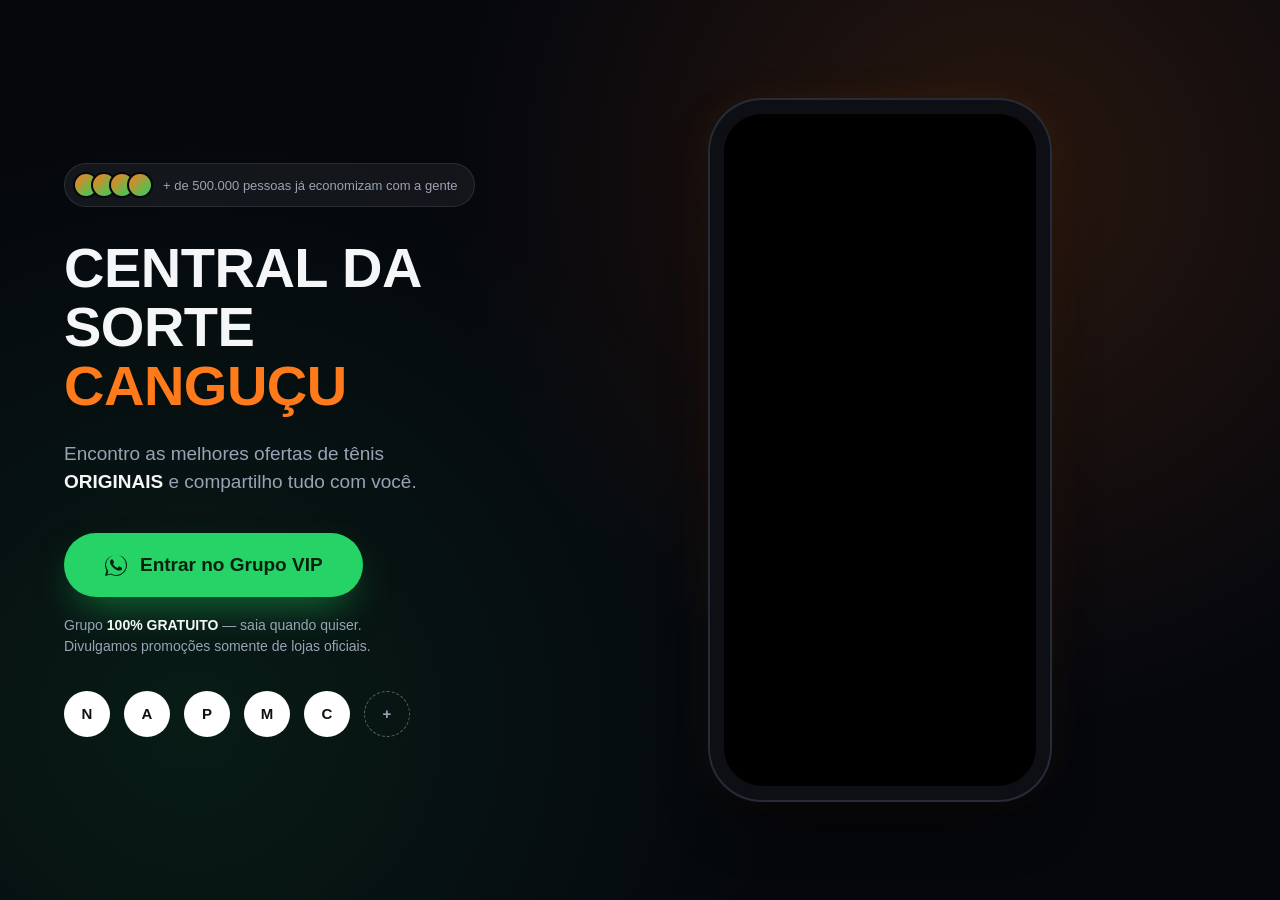
==== index.html @ f81112d7 "Update index.html" ====
<!DOCTYPE html>
<html lang="pt-BR">
<head>
<meta charset="UTF-8">
<meta name="viewport" content="width=device-width, initial-scale=1.0">
<title>Tênis Ofertas | Grupo VIP</title>
<style>
  :root{
    --bg:#05070d;
    --bg-2:#0c1120;
    --accent:#ff7a1a;
    --accent-2:#25d366;
    --text:#f5f6f8;
    --muted:#9aa3b5;
    --frame:#111624;
  }
  *{box-sizing:border-box;}
  body{
    margin:0;
    font-family:'Segoe UI', Roboto, Arial, sans-serif;
    background:
      radial-gradient(circle at 78% 20%, rgba(255,122,26,0.14), transparent 45%),
      radial-gradient(circle at 15% 80%, rgba(37,211,102,0.10), transparent 45%),
      var(--bg);
    color:var(--text);
    min-height:100vh;
  }
  .wrap{
    max-width:1200px;
    margin:0 auto;
    padding:56px 24px;
    display:grid;
    grid-template-columns:420px 1fr;
    gap:60px;
    align-items:center;
    min-height:100vh;
  }

  /* ---------- PHONE ---------- */
  .phone{
    position:relative;
    width:340px;
    height:700px;
    margin:0 auto;
    background:#0d0f14;
    border-radius:52px;
    padding:14px;
    box-shadow:
      0 0 0 2px #262b38,
      0 30px 60px -20px rgba(0,0,0,0.7),
      0 0 40px rgba(255,122,26,0.08);
  }
  .phone::before{
    content:"";
    position:absolute;
    top:34px; left:50%;
    transform:translateX(-50%);
    width:90px; height:22px;
    background:#000;
    border-radius:14px;
    z-index:5;
  }
  .screen{
    width:100%;
    height:100%;
    border-radius:38px;
    overflow:hidden;
    background:#000;
    position:relative;
  }
  .screen iframe{
    position:absolute;
    inset:0;
    width:100%;
    height:100%;
    border:0;
    pointer-events:none; /* clicks go to our own play/pause layer */
  }
  .playpause{
    position:absolute;
    inset:0;
    display:flex;
    align-items:center;
    justify-content:center;
    background:transparent;
    border:0;
    padding:0;
    cursor:pointer;
    -webkit-tap-highlight-color:transparent;
  }
  .playpause .icon{
    width:64px;
    height:64px;
    border-radius:50%;
    background:rgba(0,0,0,0.45);
    display:flex;
    align-items:center;
    justify-content:center;
    opacity:0;
    transition:opacity .2s ease;
  }
  .playpause:hover .icon,
  .playpause.show .icon{
    opacity:1;
  }
  .playpause svg{
    width:28px;
    height:28px;
    fill:#fff;
  }

  /* ---------- RIGHT PANEL ---------- */
  .content{
    max-width:640px;
  }
  .social-proof{
    display:inline-flex;
    align-items:center;
    gap:10px;
    background:rgba(255,255,255,0.06);
    border:1px solid rgba(255,255,255,0.1);
    padding:8px 16px 8px 8px;
    border-radius:999px;
    font-size:13px;
    color:var(--muted);
    margin-bottom:32px;
  }
  .avatars{display:flex;}
  .avatars span{
    width:26px;height:26px;border-radius:50%;
    border:2px solid var(--bg);
    margin-left:-8px;
    background:linear-gradient(135deg,#ff7a1a,#25d366);
  }
  .avatars span:first-child{margin-left:0;}

  h1{
    font-size:56px;
    line-height:1.05;
    font-weight:800;
    margin:0 0 24px;
    letter-spacing:-0.5px;
  }
  h1 .hl{color:var(--accent);}

  .subtext{
    font-size:19px;
    color:var(--muted);
    line-height:1.5;
    max-width:480px;
    margin-bottom:36px;
  }
  .subtext b{color:var(--text);}

  .cta{
    display:inline-flex;
    align-items:center;
    gap:12px;
    background:var(--accent-2);
    color:#08210f;
    font-weight:800;
    font-size:19px;
    padding:20px 40px;
    border-radius:999px;
    text-decoration:none;
    box-shadow:0 18px 40px -14px rgba(37,211,102,0.55);
    transition:transform .15s ease;
  }
  .cta:hover{transform:translateY(-2px);}
  .cta svg{width:24px;height:24px;flex-shrink:0;}

  .cta-note{
    margin:18px 0 34px;
    font-size:14px;
    color:var(--muted);
    line-height:1.5;
  }
  .cta-note b{color:var(--text);}

  .brands{
    display:flex;
    gap:14px;
  }
  .brands .b{
    width:46px;height:46px;
    border-radius:50%;
    background:#fff;
    display:flex;
    align-items:center;
    justify-content:center;
    font-weight:800;
    font-size:15px;
    color:#111;
  }
  .brands .plus{
    background:transparent;
    border:1.5px dashed rgba(255,255,255,0.35);
    color:var(--muted);
  }

  @media (max-width:980px){
    .wrap{grid-template-columns:1fr; text-align:center; padding:40px 20px;}
    .phone{margin-bottom:10px;}
    h1{font-size:38px;}
    .subtext{margin-left:auto; margin-right:auto;}
    .social-proof{margin-left:auto;margin-right:auto;}
    .brands{justify-content:center;}
  }
</style>
</head>
<body>
  <div class="wrap">


    <!-- RIGHT CONTENT -->
    <div class="content">
      <div class="social-proof">
        <div class="avatars">
          <span></span><span></span><span></span><span></span>
        </div>
        + de 500.000 pessoas já economizam com a gente
      </div>

      <h1>CENTRAL DA<br>SORTE <span class="hl">CANGUÇU</span></h1>

      <p class="subtext">
        Encontro as melhores ofertas de tênis <b>ORIGINAIS</b> e compartilho tudo com você.
      </p>

      <a href="#" class="cta">
        <svg viewBox="0 0 24 24" fill="#08210f"><path d="M17.472 14.382c-.297-.149-1.758-.867-2.03-.967-.273-.099-.471-.148-.67.15-.197.297-.767.966-.94 1.164-.173.199-.347.223-.644.075-.297-.15-1.255-.463-2.39-1.475-.883-.788-1.48-1.761-1.653-2.059-.173-.297-.018-.458.13-.606.134-.133.297-.347.446-.52.149-.174.198-.298.298-.497.099-.198.05-.371-.025-.52-.075-.149-.669-1.612-.916-2.207-.242-.579-.487-.5-.669-.51-.173-.008-.371-.01-.57-.01-.198 0-.52.074-.792.372-.272.297-1.04 1.016-1.04 2.479 0 1.462 1.065 2.875 1.213 3.074.149.198 2.096 3.2 5.077 4.487.709.306 1.262.489 1.694.625.712.227 1.36.195 1.871.118.571-.085 1.758-.719 2.006-1.413.248-.694.248-1.289.173-1.413-.074-.124-.272-.198-.57-.347z"/><path d="M12.05 22c-1.68 0-3.33-.44-4.79-1.28l-.34-.2-3.55.93.95-3.46-.22-.36A9.94 9.94 0 0 1 2.05 12C2.05 6.5 6.55 2 12.05 2c2.66 0 5.16 1.04 7.04 2.93A9.9 9.9 0 0 1 22.02 12c0 5.5-4.5 10-9.97 10zm0-20C6 2 1.05 6.93 1.05 12c0 1.9.5 3.75 1.44 5.38L1 23l5.79-1.52A11.05 11.05 0 0 0 12.05 23c6.03 0 10.97-4.93 10.97-11S18.08 2 12.05 2z"/></svg>
        Entrar no Grupo VIP
      </a>

      <p class="cta-note">
        Grupo <b>100% GRATUITO</b> — saia quando quiser.<br>
        Divulgamos promoções somente de lojas oficiais.
      </p>

      <div class="brands">
        <div class="b">N</div>
        <div class="b">A</div>
        <div class="b">P</div>
        <div class="b">M</div>
        <div class="b">C</div>
        <div class="b plus">+</div>
      </div>
    </div>
    <!-- PHONE MOCKUP -->
    <div class="phone">
      <div class="screen">
        <iframe
          id="ytPlayer"
          src="https://youtube.com/shorts/PBEUaDUkVME?si=epkwOV0HTTj2ai3U"
          title="Vídeo"
          allow="autoplay; encrypted-media"
          allowfullscreen>
        </iframe>
        <button class="playpause" id="playPauseBtn" aria-label="Play/Pause">
          <span class="icon" id="ppIcon">
            <svg id="pauseSvg" viewBox="0 0 24 24"><rect x="6" y="5" width="4" height="14"></rect><rect x="14" y="5" width="4" height="14"></rect></svg>
            <svg id="playSvg" viewBox="0 0 24 24" style="display:none"><path d="M8 5v14l11-7z"></path></svg>
          </span>
        </button>
      </div>
    </div>

    <script>
      let player;
      let isPlaying = true;

      function onYouTubeIframeAPIReady() {
        player = new YT.Player('ytPlayer', {
          events: { 'onReady': onPlayerReady }
        });
      }

      function onPlayerReady(e) {
        e.target.playVideo();
      }

      const btn = document.getElementById('playPauseBtn');
      const playSvg = document.getElementById('playSvg');
      const pauseSvg = document.getElementById('pauseSvg');
      const icon = document.getElementById('ppIcon');

      function flashIcon(){
        icon.classList.add('show');
        clearTimeout(window._iconTimer);
        window._iconTimer = setTimeout(()=> icon.classList.remove('show'), 700);
      }

      btn.addEventListener('click', function(){
        if (!player || !player.playVideo) return;
        if (isPlaying) {
          player.pauseVideo();
          playSvg.style.display = 'block';
          pauseSvg.style.display = 'none';
        } else {
          player.playVideo();
          playSvg.style.display = 'none';
          pauseSvg.style.display = 'block';
        }
        isPlaying = !isPlaying;
        flashIcon();
      });

      const tag = document.createElement('script');
      tag.src = "https://www.youtube.com/iframe_api";
      document.head.appendChild(tag);
    </script>

  </div>
</body>
</html>
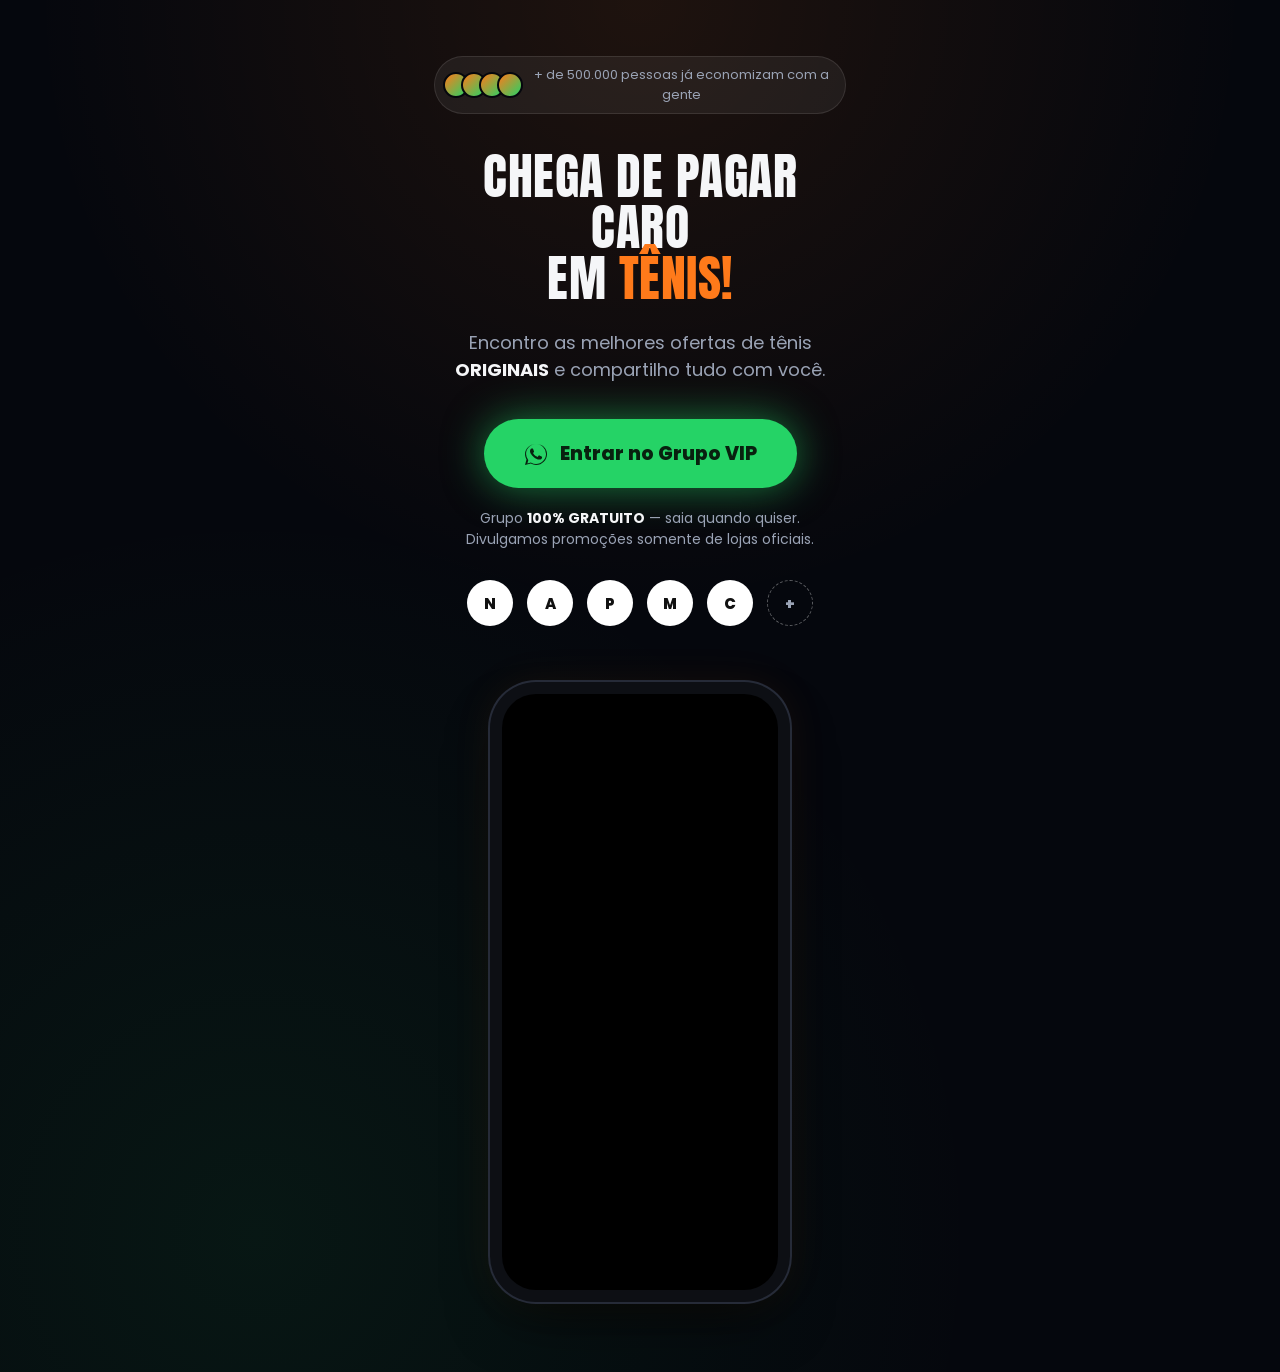
==== commit cfd42506: "Update index.html" ====
--- a/index.html
+++ b/index.html
@@ -4,115 +4,38 @@
 <meta charset="UTF-8">
 <meta name="viewport" content="width=device-width, initial-scale=1.0">
 <title>Tênis Ofertas | Grupo VIP</title>
+<link rel="preconnect" href="https://fonts.googleapis.com">
+<link rel="preconnect" href="https://fonts.gstatic.com" crossorigin>
+<link href="https://fonts.googleapis.com/css2?family=Anton&family=Poppins:wght@400;600;700;800&display=swap" rel="stylesheet">
 <style>
   :root{
     --bg:#05070d;
-    --bg-2:#0c1120;
     --accent:#ff7a1a;
     --accent-2:#25d366;
     --text:#f5f6f8;
     --muted:#9aa3b5;
-    --frame:#111624;
   }
   *{box-sizing:border-box;}
   body{
     margin:0;
-    font-family:'Segoe UI', Roboto, Arial, sans-serif;
+    font-family:'Poppins', 'Segoe UI', Roboto, Arial, sans-serif;
     background:
-      radial-gradient(circle at 78% 20%, rgba(255,122,26,0.14), transparent 45%),
-      radial-gradient(circle at 15% 80%, rgba(37,211,102,0.10), transparent 45%),
+      radial-gradient(circle at 50% 0%, rgba(255,122,26,0.10), transparent 40%),
+      radial-gradient(circle at 20% 90%, rgba(37,211,102,0.08), transparent 45%),
       var(--bg);
     color:var(--text);
-    min-height:100vh;
-  }
-  .wrap{
-    max-width:1200px;
+  }
+
+  .page{
+    max-width:460px;
     margin:0 auto;
-    padding:56px 24px;
-    display:grid;
-    grid-template-columns:420px 1fr;
-    gap:60px;
-    align-items:center;
-    min-height:100vh;
-  }
-
-  /* ---------- PHONE ---------- */
-  .phone{
-    position:relative;
-    width:340px;
-    height:700px;
-    margin:0 auto;
-    background:#0d0f14;
-    border-radius:52px;
-    padding:14px;
-    box-shadow:
-      0 0 0 2px #262b38,
-      0 30px 60px -20px rgba(0,0,0,0.7),
-      0 0 40px rgba(255,122,26,0.08);
-  }
-  .phone::before{
-    content:"";
-    position:absolute;
-    top:34px; left:50%;
-    transform:translateX(-50%);
-    width:90px; height:22px;
-    background:#000;
-    border-radius:14px;
-    z-index:5;
-  }
-  .screen{
-    width:100%;
-    height:100%;
-    border-radius:38px;
-    overflow:hidden;
-    background:#000;
-    position:relative;
-  }
-  .screen iframe{
-    position:absolute;
-    inset:0;
-    width:100%;
-    height:100%;
-    border:0;
-    pointer-events:none; /* clicks go to our own play/pause layer */
-  }
-  .playpause{
-    position:absolute;
-    inset:0;
-    display:flex;
-    align-items:center;
-    justify-content:center;
-    background:transparent;
-    border:0;
-    padding:0;
-    cursor:pointer;
-    -webkit-tap-highlight-color:transparent;
-  }
-  .playpause .icon{
-    width:64px;
-    height:64px;
-    border-radius:50%;
-    background:rgba(0,0,0,0.45);
-    display:flex;
-    align-items:center;
-    justify-content:center;
-    opacity:0;
-    transition:opacity .2s ease;
-  }
-  .playpause:hover .icon,
-  .playpause.show .icon{
-    opacity:1;
-  }
-  .playpause svg{
-    width:28px;
-    height:28px;
-    fill:#fff;
-  }
-
-  /* ---------- RIGHT PANEL ---------- */
-  .content{
-    max-width:640px;
-  }
+    padding:56px 24px 70px;
+    text-align:center;
+    display:flex;
+    flex-direction:column;
+    align-items:center;
+  }
+
   .social-proof{
     display:inline-flex;
     align-items:center;
@@ -123,7 +46,7 @@
     border-radius:999px;
     font-size:13px;
     color:var(--muted);
-    margin-bottom:32px;
+    margin-bottom:36px;
   }
   .avatars{display:flex;}
   .avatars span{
@@ -135,20 +58,22 @@
   .avatars span:first-child{margin-left:0;}
 
   h1{
-    font-size:56px;
-    line-height:1.05;
-    font-weight:800;
-    margin:0 0 24px;
-    letter-spacing:-0.5px;
+    font-family:'Anton', 'Poppins', sans-serif;
+    font-size:50px;
+    line-height:1.02;
+    font-weight:400;
+    text-transform:uppercase;
+    margin:0 0 26px;
+    letter-spacing:0.5px;
   }
   h1 .hl{color:var(--accent);}
 
   .subtext{
-    font-size:19px;
+    font-size:18px;
     color:var(--muted);
     line-height:1.5;
-    max-width:480px;
-    margin-bottom:36px;
+    max-width:380px;
+    margin:0 0 36px;
   }
   .subtext b{color:var(--text);}
 
@@ -163,14 +88,14 @@
     padding:20px 40px;
     border-radius:999px;
     text-decoration:none;
-    box-shadow:0 18px 40px -14px rgba(37,211,102,0.55);
+    box-shadow:0 0 40px rgba(37,211,102,0.55);
     transition:transform .15s ease;
   }
   .cta:hover{transform:translateY(-2px);}
   .cta svg{width:24px;height:24px;flex-shrink:0;}
 
   .cta-note{
-    margin:18px 0 34px;
+    margin:20px 0 30px;
     font-size:14px;
     color:var(--muted);
     line-height:1.5;
@@ -180,6 +105,7 @@
   .brands{
     display:flex;
     gap:14px;
+    margin-bottom:56px;
   }
   .brands .b{
     width:46px;height:46px;
@@ -198,60 +124,126 @@
     color:var(--muted);
   }
 
-  @media (max-width:980px){
-    .wrap{grid-template-columns:1fr; text-align:center; padding:40px 20px;}
-    .phone{margin-bottom:10px;}
+  /* ---------- PHONE ---------- */
+  .phone{
+    position:relative;
+    width:300px;
+    height:620px;
+    background:#0d0f14;
+    border-radius:46px;
+    padding:12px;
+    box-shadow:
+      0 0 0 2px #262b38,
+      0 30px 60px -20px rgba(0,0,0,0.7),
+      0 0 40px rgba(255,122,26,0.08);
+  }
+  .phone::before{
+    content:"";
+    position:absolute;
+    top:28px; left:50%;
+    transform:translateX(-50%);
+    width:80px; height:20px;
+    background:#000;
+    border-radius:12px;
+    z-index:5;
+  }
+  .screen{
+    width:100%;
+    height:100%;
+    border-radius:34px;
+    overflow:hidden;
+    background:#000;
+    position:relative;
+  }
+  .screen iframe{
+    position:absolute;
+    inset:0;
+    width:100%;
+    height:100%;
+    border:0;
+    pointer-events:none;
+  }
+  .playpause{
+    position:absolute;
+    inset:0;
+    display:flex;
+    align-items:center;
+    justify-content:center;
+    background:transparent;
+    border:0;
+    padding:0;
+    cursor:pointer;
+    -webkit-tap-highlight-color:transparent;
+  }
+  .playpause .icon{
+    width:58px;
+    height:58px;
+    border-radius:50%;
+    background:rgba(0,0,0,0.45);
+    display:flex;
+    align-items:center;
+    justify-content:center;
+    opacity:0;
+    transition:opacity .2s ease;
+  }
+  .playpause:hover .icon,
+  .playpause.show .icon{
+    opacity:1;
+  }
+  .playpause svg{
+    width:26px;
+    height:26px;
+    fill:#fff;
+  }
+
+  @media (max-width:520px){
+    .page{padding:40px 20px 56px;}
     h1{font-size:38px;}
-    .subtext{margin-left:auto; margin-right:auto;}
-    .social-proof{margin-left:auto;margin-right:auto;}
-    .brands{justify-content:center;}
+    .phone{width:260px; height:540px;}
   }
 </style>
 </head>
 <body>
-  <div class="wrap">
-
-
-    <!-- RIGHT CONTENT -->
-    <div class="content">
-      <div class="social-proof">
-        <div class="avatars">
-          <span></span><span></span><span></span><span></span>
-        </div>
-        + de 500.000 pessoas já economizam com a gente
+  <div class="page">
+
+    <div class="social-proof">
+      <div class="avatars">
+        <span></span><span></span><span></span><span></span>
       </div>
-
-      <h1>CENTRAL DA<br>SORTE <span class="hl">CANGUÇU</span></h1>
-
-      <p class="subtext">
-        Encontro as melhores ofertas de tênis <b>ORIGINAIS</b> e compartilho tudo com você.
-      </p>
-
-      <a href="#" class="cta">
-        <svg viewBox="0 0 24 24" fill="#08210f"><path d="M17.472 14.382c-.297-.149-1.758-.867-2.03-.967-.273-.099-.471-.148-.67.15-.197.297-.767.966-.94 1.164-.173.199-.347.223-.644.075-.297-.15-1.255-.463-2.39-1.475-.883-.788-1.48-1.761-1.653-2.059-.173-.297-.018-.458.13-.606.134-.133.297-.347.446-.52.149-.174.198-.298.298-.497.099-.198.05-.371-.025-.52-.075-.149-.669-1.612-.916-2.207-.242-.579-.487-.5-.669-.51-.173-.008-.371-.01-.57-.01-.198 0-.52.074-.792.372-.272.297-1.04 1.016-1.04 2.479 0 1.462 1.065 2.875 1.213 3.074.149.198 2.096 3.2 5.077 4.487.709.306 1.262.489 1.694.625.712.227 1.36.195 1.871.118.571-.085 1.758-.719 2.006-1.413.248-.694.248-1.289.173-1.413-.074-.124-.272-.198-.57-.347z"/><path d="M12.05 22c-1.68 0-3.33-.44-4.79-1.28l-.34-.2-3.55.93.95-3.46-.22-.36A9.94 9.94 0 0 1 2.05 12C2.05 6.5 6.55 2 12.05 2c2.66 0 5.16 1.04 7.04 2.93A9.9 9.9 0 0 1 22.02 12c0 5.5-4.5 10-9.97 10zm0-20C6 2 1.05 6.93 1.05 12c0 1.9.5 3.75 1.44 5.38L1 23l5.79-1.52A11.05 11.05 0 0 0 12.05 23c6.03 0 10.97-4.93 10.97-11S18.08 2 12.05 2z"/></svg>
-        Entrar no Grupo VIP
-      </a>
-
-      <p class="cta-note">
-        Grupo <b>100% GRATUITO</b> — saia quando quiser.<br>
-        Divulgamos promoções somente de lojas oficiais.
-      </p>
-
-      <div class="brands">
-        <div class="b">N</div>
-        <div class="b">A</div>
-        <div class="b">P</div>
-        <div class="b">M</div>
-        <div class="b">C</div>
-        <div class="b plus">+</div>
-      </div>
+      + de 500.000 pessoas já economizam com a gente
     </div>
+
+    <h1>Chega de pagar caro<br>em <span class="hl">tênis!</span></h1>
+
+    <p class="subtext">
+      Encontro as melhores ofertas de tênis <b>ORIGINAIS</b> e compartilho tudo com você.
+    </p>
+
+    <a href="#" class="cta">
+      <svg viewBox="0 0 24 24" fill="#08210f"><path d="M17.472 14.382c-.297-.149-1.758-.867-2.03-.967-.273-.099-.471-.148-.67.15-.197.297-.767.966-.94 1.164-.173.199-.347.223-.644.075-.297-.15-1.255-.463-2.39-1.475-.883-.788-1.48-1.761-1.653-2.059-.173-.297-.018-.458.13-.606.134-.133.297-.347.446-.52.149-.174.198-.298.298-.497.099-.198.05-.371-.025-.52-.075-.149-.669-1.612-.916-2.207-.242-.579-.487-.5-.669-.51-.173-.008-.371-.01-.57-.01-.198 0-.52.074-.792.372-.272.297-1.04 1.016-1.04 2.479 0 1.462 1.065 2.875 1.213 3.074.149.198 2.096 3.2 5.077 4.487.709.306 1.262.489 1.694.625.712.227 1.36.195 1.871.118.571-.085 1.758-.719 2.006-1.413.248-.694.248-1.289.173-1.413-.074-.124-.272-.198-.57-.347z"/><path d="M12.05 22c-1.68 0-3.33-.44-4.79-1.28l-.34-.2-3.55.93.95-3.46-.22-.36A9.94 9.94 0 0 1 2.05 12C2.05 6.5 6.55 2 12.05 2c2.66 0 5.16 1.04 7.04 2.93A9.9 9.9 0 0 1 22.02 12c0 5.5-4.5 10-9.97 10zm0-20C6 2 1.05 6.93 1.05 12c0 1.9.5 3.75 1.44 5.38L1 23l5.79-1.52A11.05 11.05 0 0 0 12.05 23c6.03 0 10.97-4.93 10.97-11S18.08 2 12.05 2z"/></svg>
+      Entrar no Grupo VIP
+    </a>
+
+    <p class="cta-note">
+      Grupo <b>100% GRATUITO</b> — saia quando quiser.<br>
+      Divulgamos promoções somente de lojas oficiais.
+    </p>
+
+    <div class="brands">
+      <div class="b">N</div>
+      <div class="b">A</div>
+      <div class="b">P</div>
+      <div class="b">M</div>
+      <div class="b">C</div>
+      <div class="b plus">+</div>
+    </div>
+
     <!-- PHONE MOCKUP -->
     <div class="phone">
       <div class="screen">
         <iframe
           id="ytPlayer"
-          src="https://youtube.com/shorts/PBEUaDUkVME?si=epkwOV0HTTj2ai3U"
+          src="https://www.youtube.com/embed/M7lc1UVf-VE?enablejsapi=1&autoplay=1&mute=1&loop=1&playlist=M7lc1UVf-VE&controls=0&modestbranding=1&playsinline=1&rel=0"
           title="Vídeo"
           allow="autoplay; encrypted-media"
           allowfullscreen>
@@ -265,51 +257,51 @@
       </div>
     </div>
 
-    <script>
-      let player;
-      let isPlaying = true;
-
-      function onYouTubeIframeAPIReady() {
-        player = new YT.Player('ytPlayer', {
-          events: { 'onReady': onPlayerReady }
-        });
+  </div>
+
+  <script>
+    let player;
+    let isPlaying = true;
+
+    function onYouTubeIframeAPIReady() {
+      player = new YT.Player('ytPlayer', {
+        events: { 'onReady': onPlayerReady }
+      });
+    }
+
+    function onPlayerReady(e) {
+      e.target.playVideo();
+    }
+
+    const btn = document.getElementById('playPauseBtn');
+    const playSvg = document.getElementById('playSvg');
+    const pauseSvg = document.getElementById('pauseSvg');
+    const icon = document.getElementById('ppIcon');
+
+    function flashIcon(){
+      icon.classList.add('show');
+      clearTimeout(window._iconTimer);
+      window._iconTimer = setTimeout(()=> icon.classList.remove('show'), 700);
+    }
+
+    btn.addEventListener('click', function(){
+      if (!player || !player.playVideo) return;
+      if (isPlaying) {
+        player.pauseVideo();
+        playSvg.style.display = 'block';
+        pauseSvg.style.display = 'none';
+      } else {
+        player.playVideo();
+        playSvg.style.display = 'none';
+        pauseSvg.style.display = 'block';
       }
-
-      function onPlayerReady(e) {
-        e.target.playVideo();
-      }
-
-      const btn = document.getElementById('playPauseBtn');
-      const playSvg = document.getElementById('playSvg');
-      const pauseSvg = document.getElementById('pauseSvg');
-      const icon = document.getElementById('ppIcon');
-
-      function flashIcon(){
-        icon.classList.add('show');
-        clearTimeout(window._iconTimer);
-        window._iconTimer = setTimeout(()=> icon.classList.remove('show'), 700);
-      }
-
-      btn.addEventListener('click', function(){
-        if (!player || !player.playVideo) return;
-        if (isPlaying) {
-          player.pauseVideo();
-          playSvg.style.display = 'block';
-          pauseSvg.style.display = 'none';
-        } else {
-          player.playVideo();
-          playSvg.style.display = 'none';
-          pauseSvg.style.display = 'block';
-        }
-        isPlaying = !isPlaying;
-        flashIcon();
-      });
-
-      const tag = document.createElement('script');
-      tag.src = "https://www.youtube.com/iframe_api";
-      document.head.appendChild(tag);
-    </script>
-
-  </div>
+      isPlaying = !isPlaying;
+      flashIcon();
+    });
+
+    const tag = document.createElement('script');
+    tag.src = "https://www.youtube.com/iframe_api";
+    document.head.appendChild(tag);
+  </script>
 </body>
 </html>
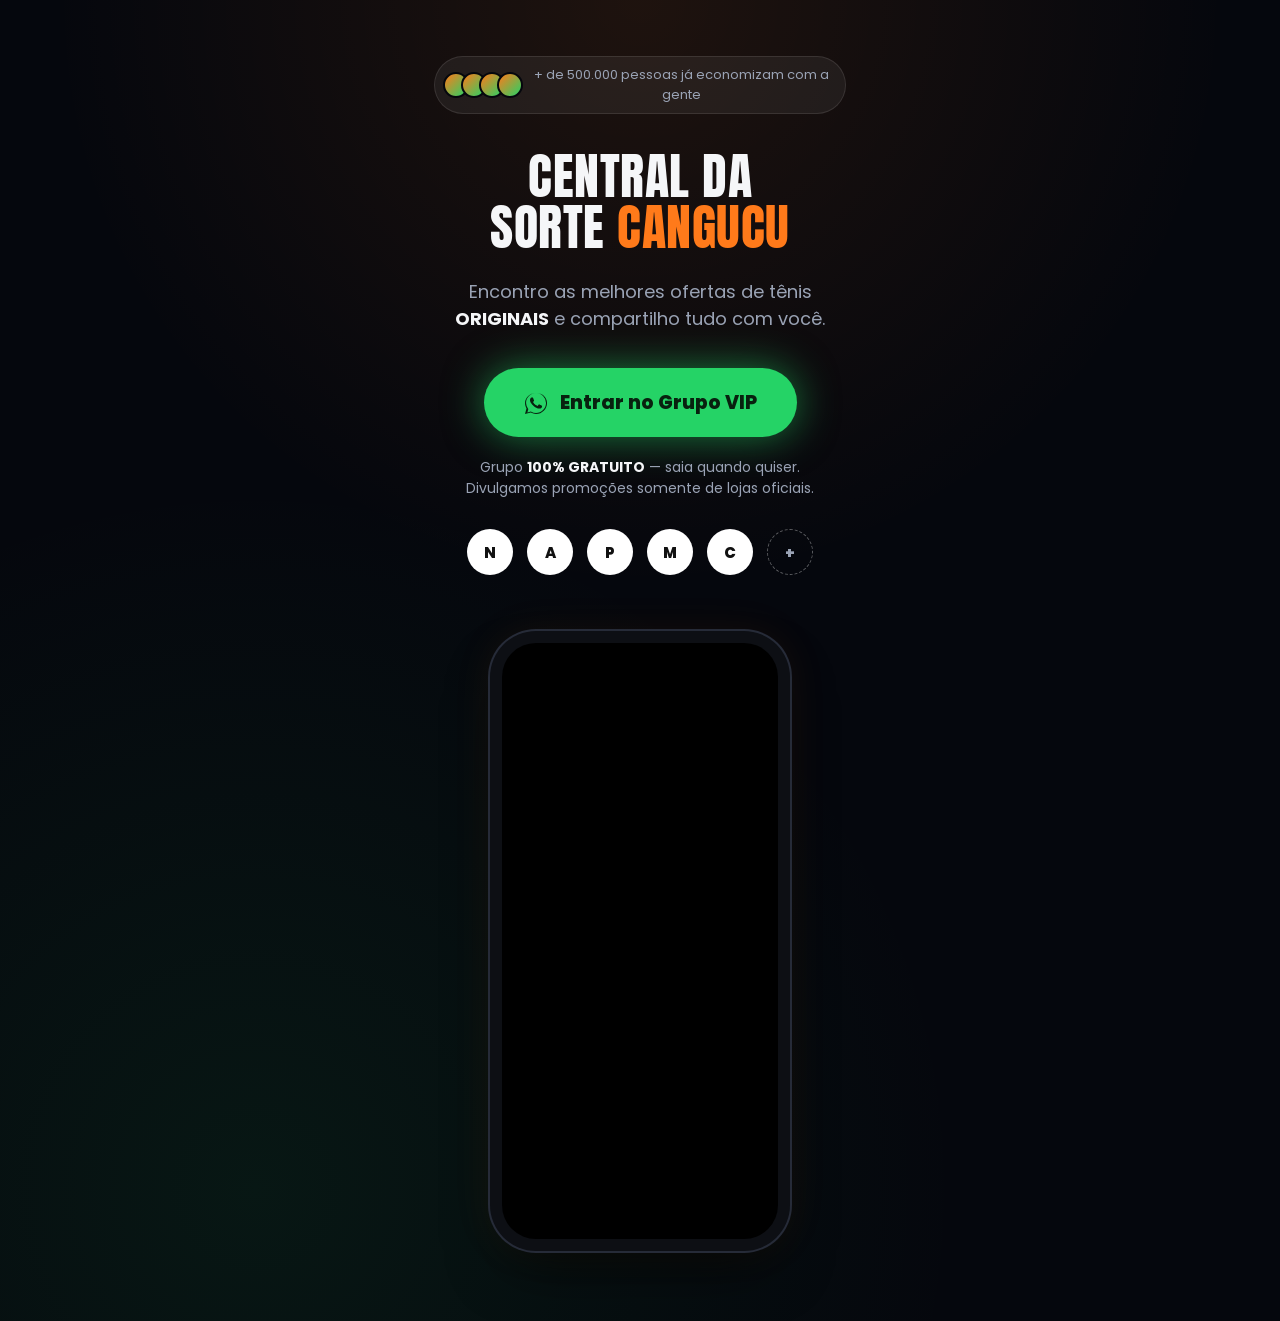
==== commit c71c990d: "Update index.html" ====
--- a/index.html
+++ b/index.html
@@ -213,7 +213,7 @@
       + de 500.000 pessoas já economizam com a gente
     </div>
 
-    <h1>Chega de pagar caro<br>em <span class="hl">tênis!</span></h1>
+    <h1>CENTRAL DA <br> SORTE <span class="hl">CANGUCU</span></h1>
 
     <p class="subtext">
       Encontro as melhores ofertas de tênis <b>ORIGINAIS</b> e compartilho tudo com você.
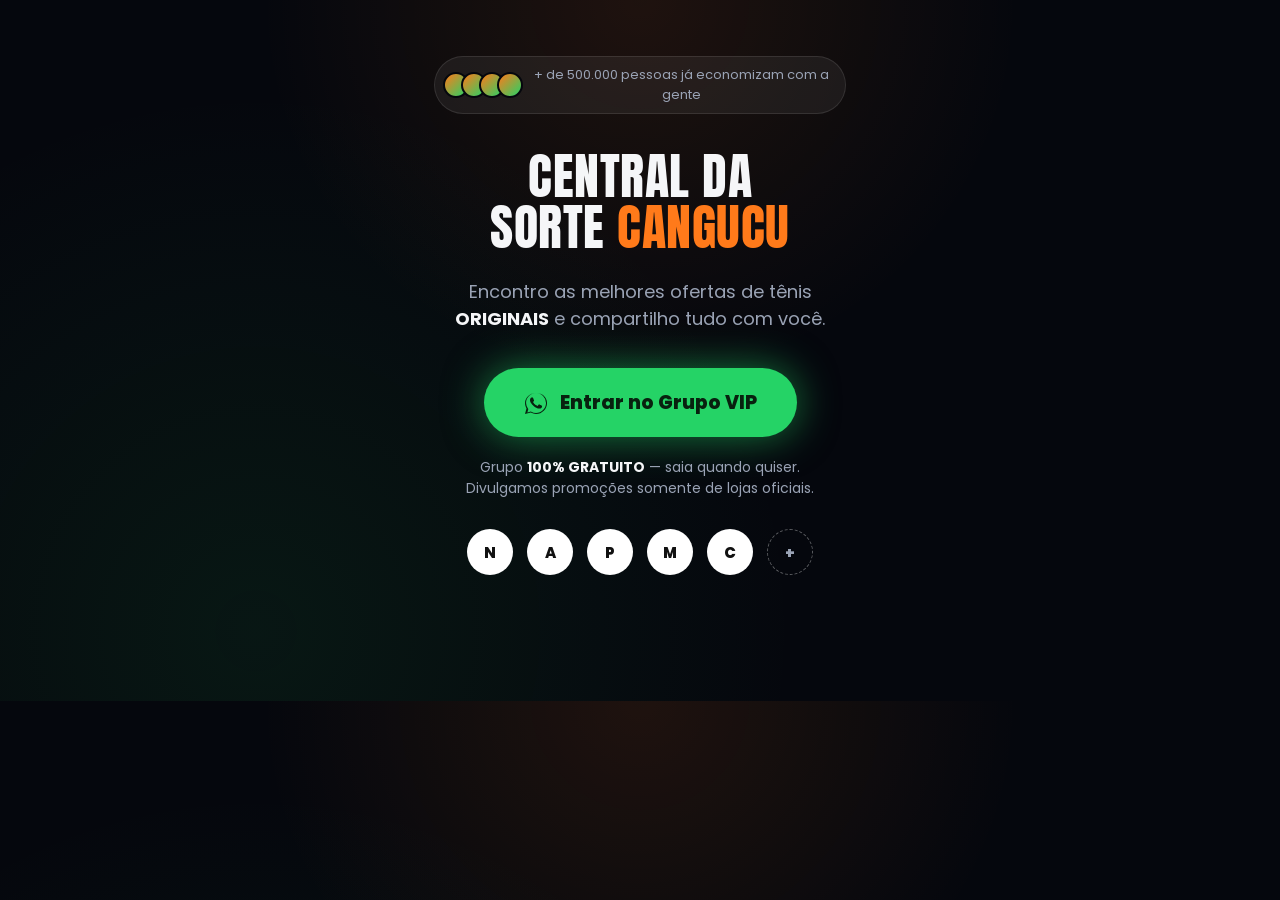
==== commit c9d549ed: "Update index.html" ====
--- a/index.html
+++ b/index.html
@@ -238,24 +238,7 @@
       <div class="b plus">+</div>
     </div>
 
-    <!-- PHONE MOCKUP -->
-    <div class="phone">
-      <div class="screen">
-        <iframe
-          id="ytPlayer"
-          src="https://www.youtube.com/embed/M7lc1UVf-VE?enablejsapi=1&autoplay=1&mute=1&loop=1&playlist=M7lc1UVf-VE&controls=0&modestbranding=1&playsinline=1&rel=0"
-          title="Vídeo"
-          allow="autoplay; encrypted-media"
-          allowfullscreen>
-        </iframe>
-        <button class="playpause" id="playPauseBtn" aria-label="Play/Pause">
-          <span class="icon" id="ppIcon">
-            <svg id="pauseSvg" viewBox="0 0 24 24"><rect x="6" y="5" width="4" height="14"></rect><rect x="14" y="5" width="4" height="14"></rect></svg>
-            <svg id="playSvg" viewBox="0 0 24 24" style="display:none"><path d="M8 5v14l11-7z"></path></svg>
-          </span>
-        </button>
-      </div>
-    </div>
+  
 
   </div>
 
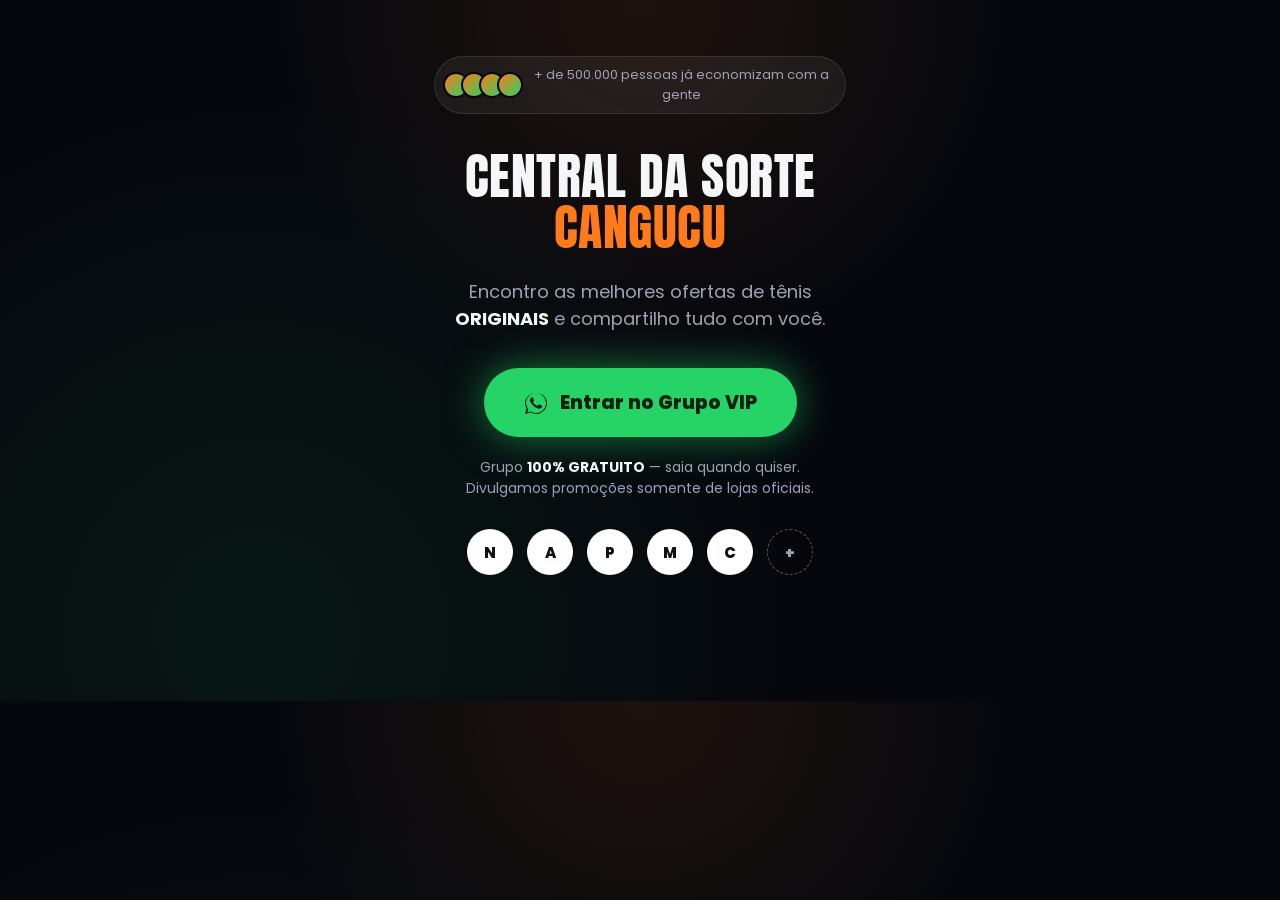
==== commit 89b9fd91: "Update index.html" ====
--- a/index.html
+++ b/index.html
@@ -213,7 +213,7 @@
       + de 500.000 pessoas já economizam com a gente
     </div>
 
-    <h1>CENTRAL DA <br> SORTE <span class="hl">CANGUCU</span></h1>
+    <h1>CENTRAL DA SORTE<br><span class="hl">CANGUCU</span></h1>
 
     <p class="subtext">
       Encontro as melhores ofertas de tênis <b>ORIGINAIS</b> e compartilho tudo com você.
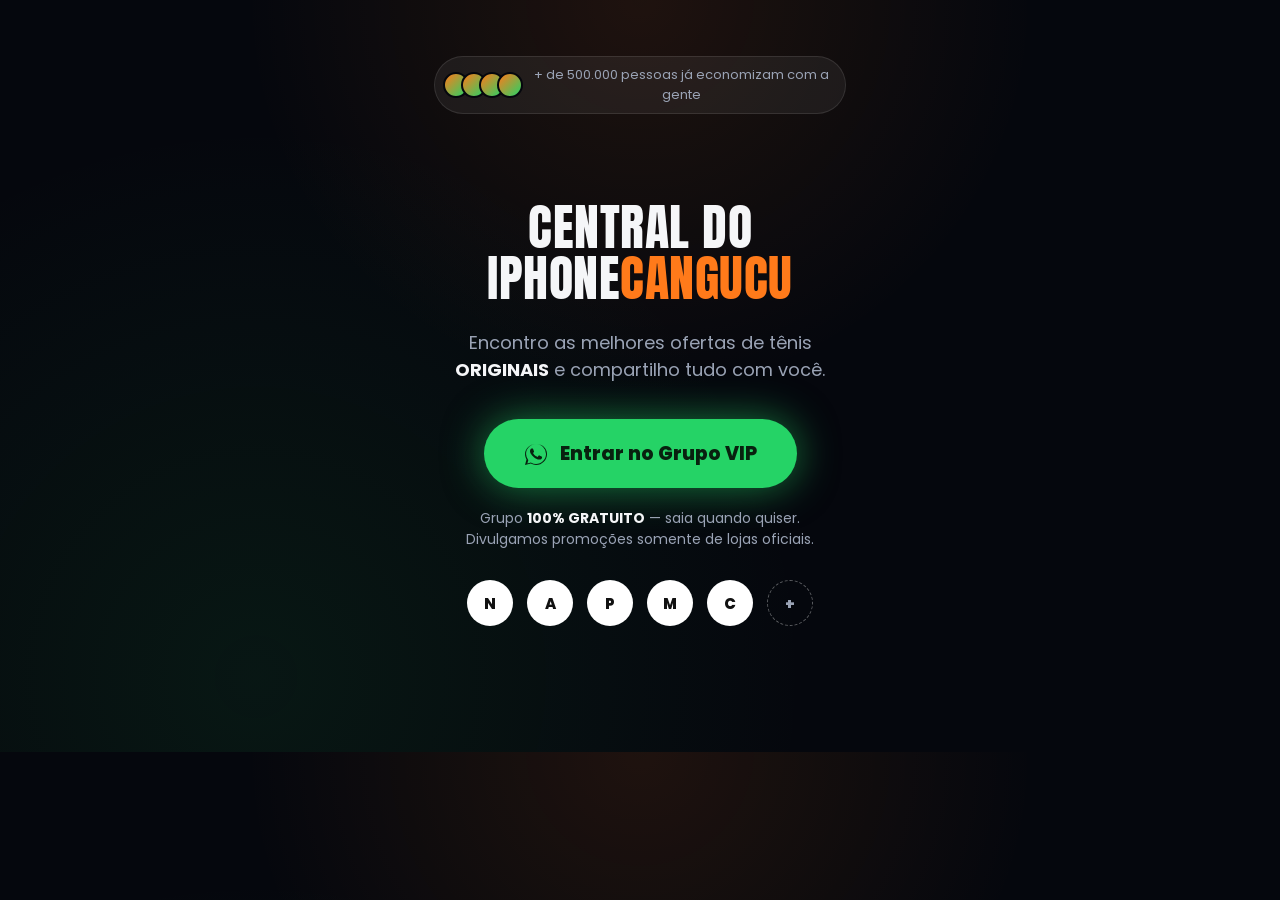
==== commit 1c17fa06: "Update index.html" ====
--- a/index.html
+++ b/index.html
@@ -213,7 +213,7 @@
       + de 500.000 pessoas já economizam com a gente
     </div>
 
-    <h1>CENTRAL DA SORTE<br><span class="hl">CANGUCU</span></h1>
+    <h1><br>CENTRAL DO IPHONE<span class="hl">CANGUCU</span></h1>
 
     <p class="subtext">
       Encontro as melhores ofertas de tênis <b>ORIGINAIS</b> e compartilho tudo com você.
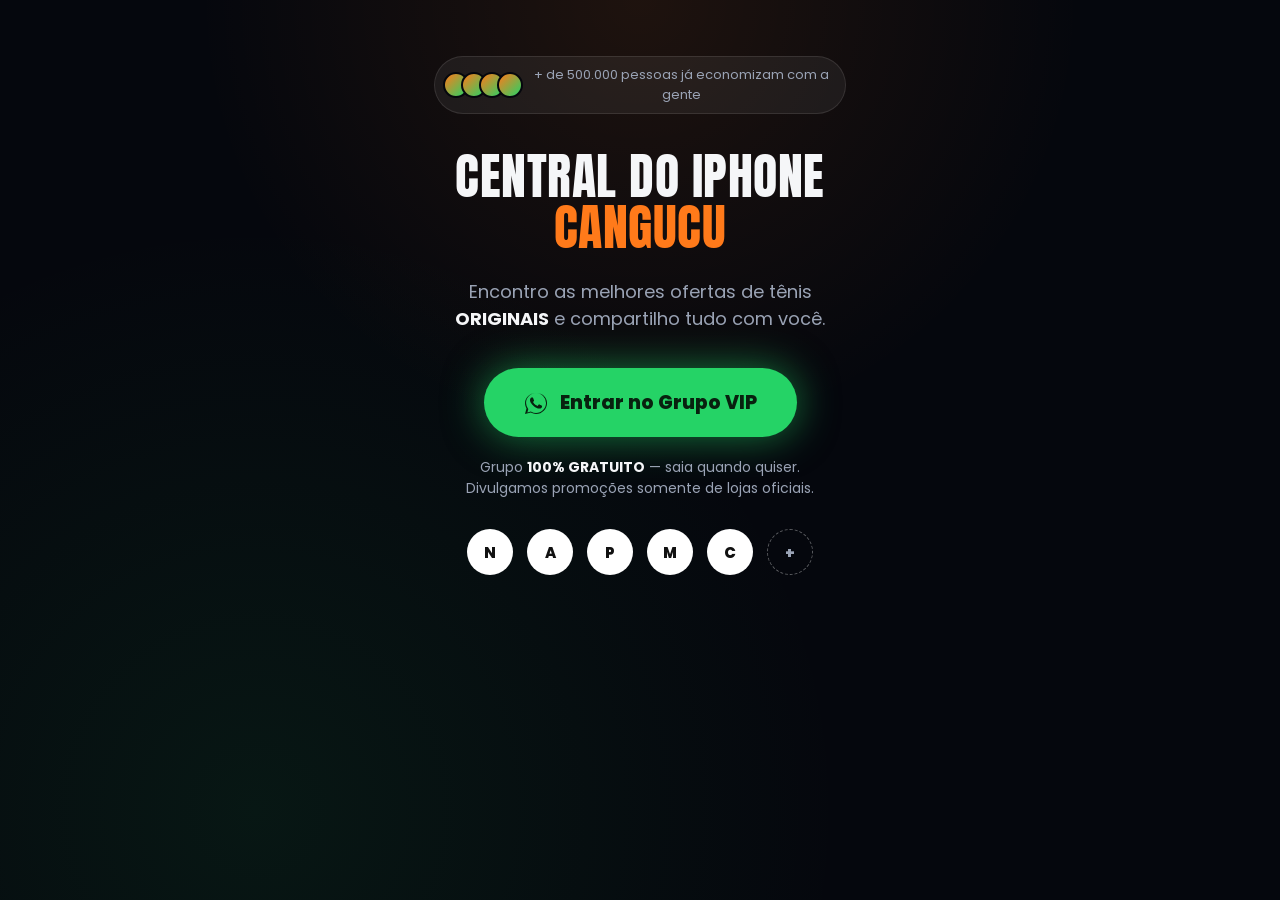
==== commit bd178db0: "Update index.html" ====
--- a/index.html
+++ b/index.html
@@ -16,13 +16,21 @@
     --muted:#9aa3b5;
   }
   *{box-sizing:border-box;}
+  html{
+    height:100%;
+    background:var(--bg);
+  }
   body{
     margin:0;
+    min-height:100%;
     font-family:'Poppins', 'Segoe UI', Roboto, Arial, sans-serif;
     background:
       radial-gradient(circle at 50% 0%, rgba(255,122,26,0.10), transparent 40%),
       radial-gradient(circle at 20% 90%, rgba(37,211,102,0.08), transparent 45%),
       var(--bg);
+    background-repeat:no-repeat;
+    background-attachment:fixed;
+    background-size:100% 100%;
     color:var(--text);
   }
 
@@ -105,7 +113,7 @@
   .brands{
     display:flex;
     gap:14px;
-    margin-bottom:56px;
+    margin-bottom:0;
   }
   .brands .b{
     width:46px;height:46px;
@@ -124,82 +132,9 @@
     color:var(--muted);
   }
 
-  /* ---------- PHONE ---------- */
-  .phone{
-    position:relative;
-    width:300px;
-    height:620px;
-    background:#0d0f14;
-    border-radius:46px;
-    padding:12px;
-    box-shadow:
-      0 0 0 2px #262b38,
-      0 30px 60px -20px rgba(0,0,0,0.7),
-      0 0 40px rgba(255,122,26,0.08);
-  }
-  .phone::before{
-    content:"";
-    position:absolute;
-    top:28px; left:50%;
-    transform:translateX(-50%);
-    width:80px; height:20px;
-    background:#000;
-    border-radius:12px;
-    z-index:5;
-  }
-  .screen{
-    width:100%;
-    height:100%;
-    border-radius:34px;
-    overflow:hidden;
-    background:#000;
-    position:relative;
-  }
-  .screen iframe{
-    position:absolute;
-    inset:0;
-    width:100%;
-    height:100%;
-    border:0;
-    pointer-events:none;
-  }
-  .playpause{
-    position:absolute;
-    inset:0;
-    display:flex;
-    align-items:center;
-    justify-content:center;
-    background:transparent;
-    border:0;
-    padding:0;
-    cursor:pointer;
-    -webkit-tap-highlight-color:transparent;
-  }
-  .playpause .icon{
-    width:58px;
-    height:58px;
-    border-radius:50%;
-    background:rgba(0,0,0,0.45);
-    display:flex;
-    align-items:center;
-    justify-content:center;
-    opacity:0;
-    transition:opacity .2s ease;
-  }
-  .playpause:hover .icon,
-  .playpause.show .icon{
-    opacity:1;
-  }
-  .playpause svg{
-    width:26px;
-    height:26px;
-    fill:#fff;
-  }
-
   @media (max-width:520px){
     .page{padding:40px 20px 56px;}
     h1{font-size:38px;}
-    .phone{width:260px; height:540px;}
   }
 </style>
 </head>
@@ -213,7 +148,7 @@
       + de 500.000 pessoas já economizam com a gente
     </div>
 
-    <h1><br>CENTRAL DO IPHONE<span class="hl">CANGUCU</span></h1>
+    <h1>CENTRAL DO IPHONE<br><span class="hl">CANGUCU</span></h1>
 
     <p class="subtext">
       Encontro as melhores ofertas de tênis <b>ORIGINAIS</b> e compartilho tudo com você.
@@ -238,53 +173,6 @@
       <div class="b plus">+</div>
     </div>
 
-  
-
   </div>
-
-  <script>
-    let player;
-    let isPlaying = true;
-
-    function onYouTubeIframeAPIReady() {
-      player = new YT.Player('ytPlayer', {
-        events: { 'onReady': onPlayerReady }
-      });
-    }
-
-    function onPlayerReady(e) {
-      e.target.playVideo();
-    }
-
-    const btn = document.getElementById('playPauseBtn');
-    const playSvg = document.getElementById('playSvg');
-    const pauseSvg = document.getElementById('pauseSvg');
-    const icon = document.getElementById('ppIcon');
-
-    function flashIcon(){
-      icon.classList.add('show');
-      clearTimeout(window._iconTimer);
-      window._iconTimer = setTimeout(()=> icon.classList.remove('show'), 700);
-    }
-
-    btn.addEventListener('click', function(){
-      if (!player || !player.playVideo) return;
-      if (isPlaying) {
-        player.pauseVideo();
-        playSvg.style.display = 'block';
-        pauseSvg.style.display = 'none';
-      } else {
-        player.playVideo();
-        playSvg.style.display = 'none';
-        pauseSvg.style.display = 'block';
-      }
-      isPlaying = !isPlaying;
-      flashIcon();
-    });
-
-    const tag = document.createElement('script');
-    tag.src = "https://www.youtube.com/iframe_api";
-    document.head.appendChild(tag);
-  </script>
 </body>
 </html>
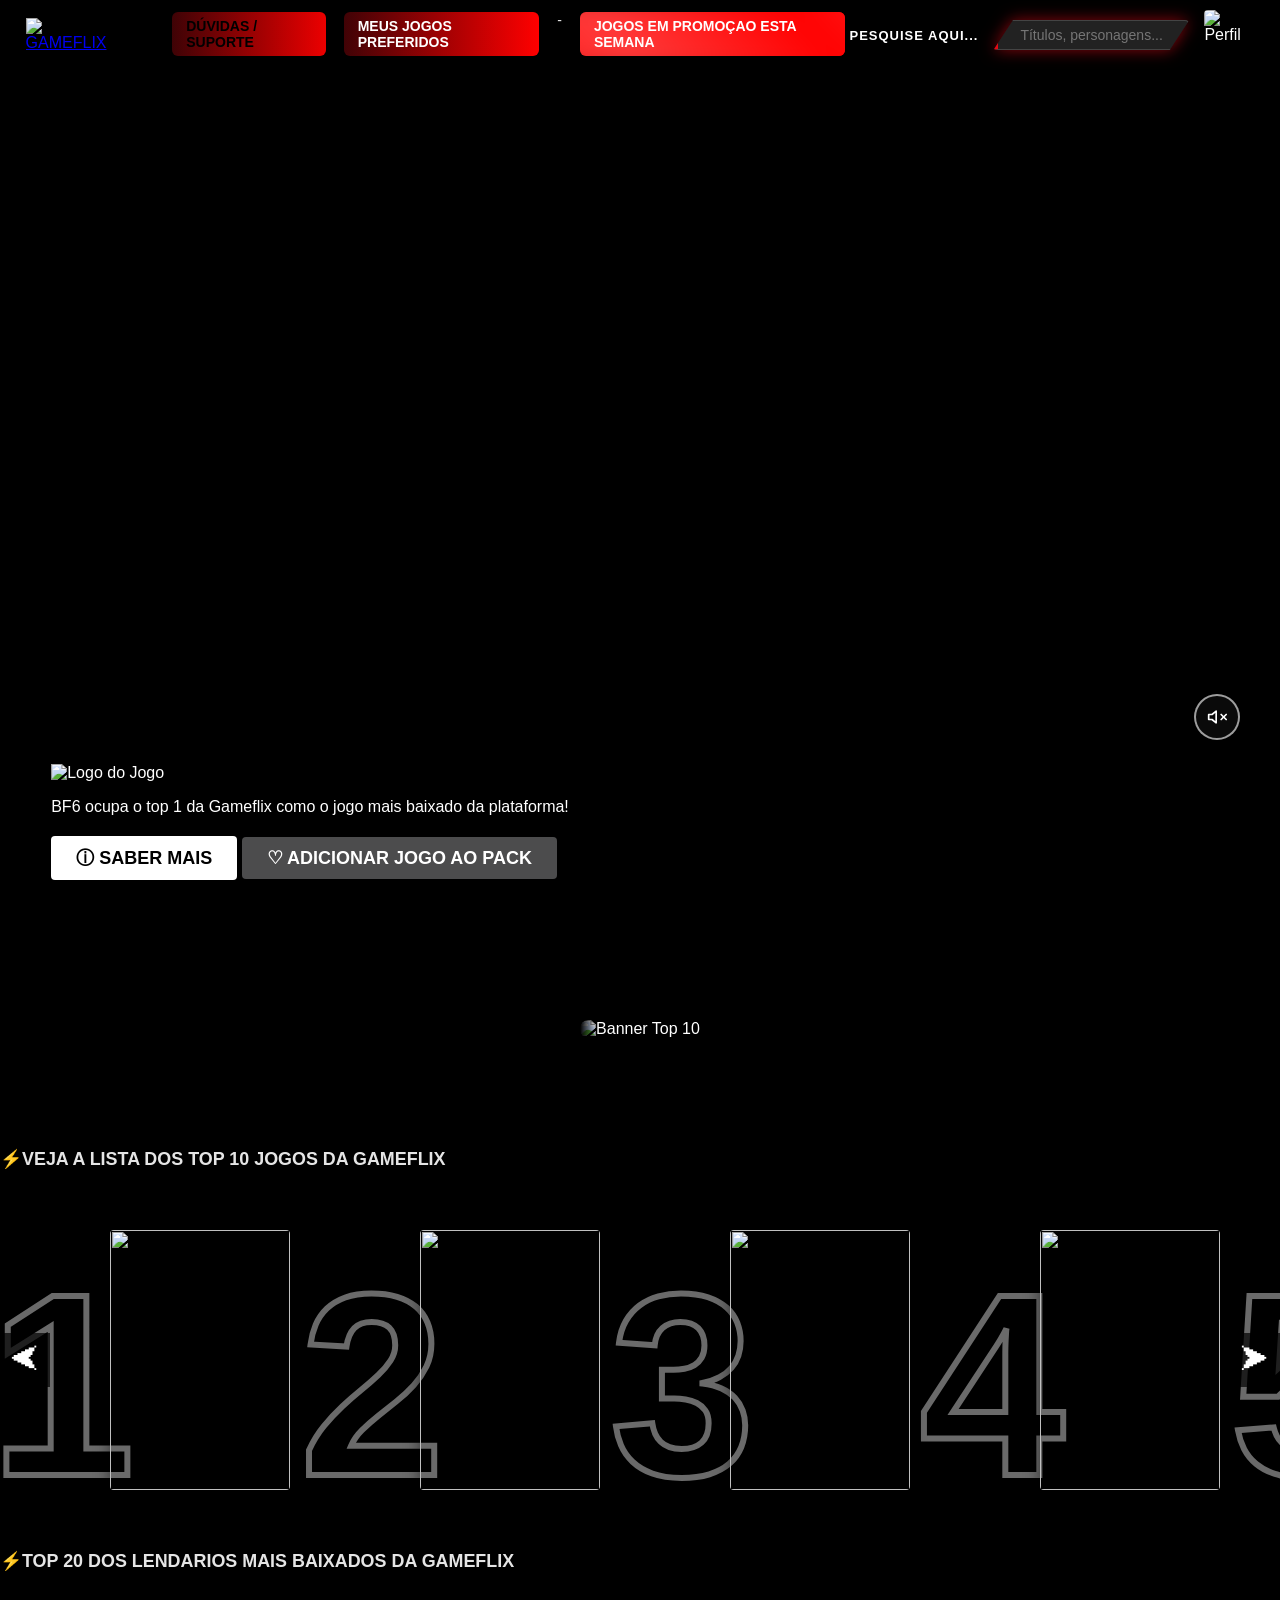
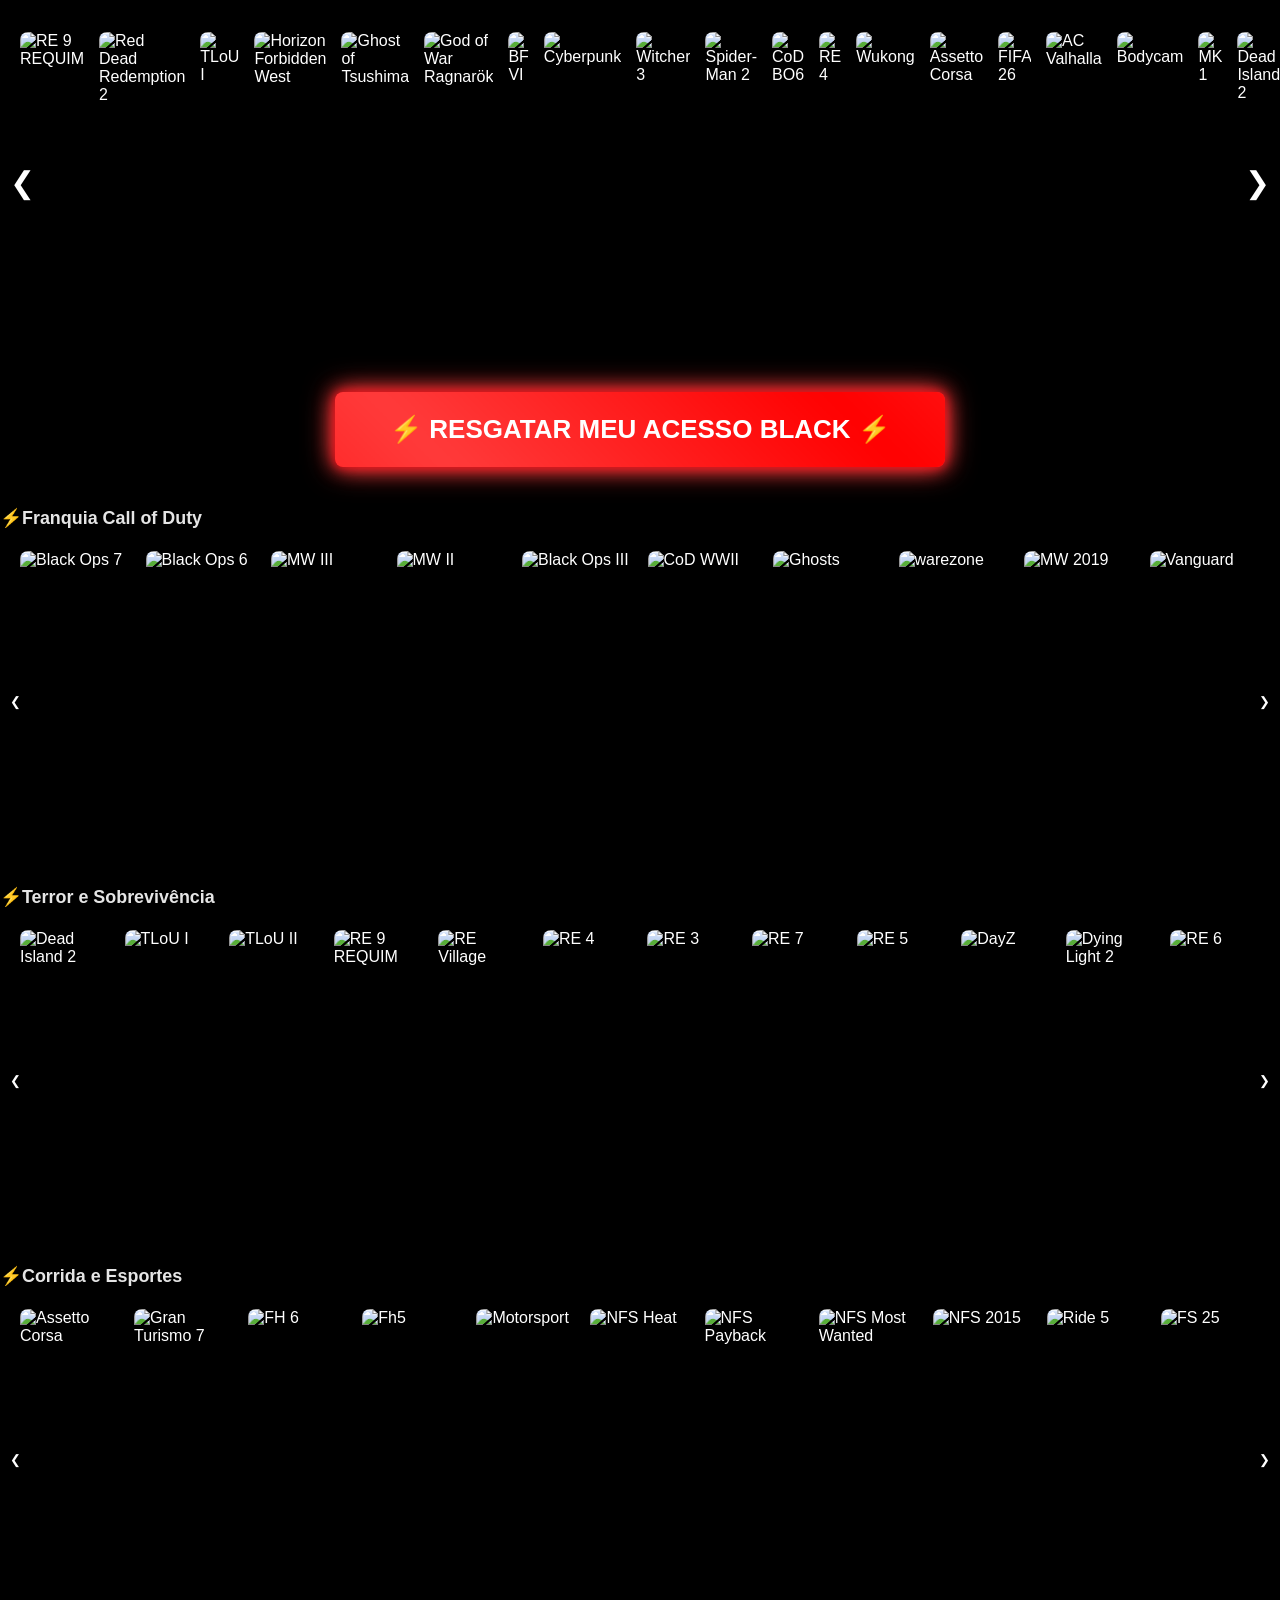
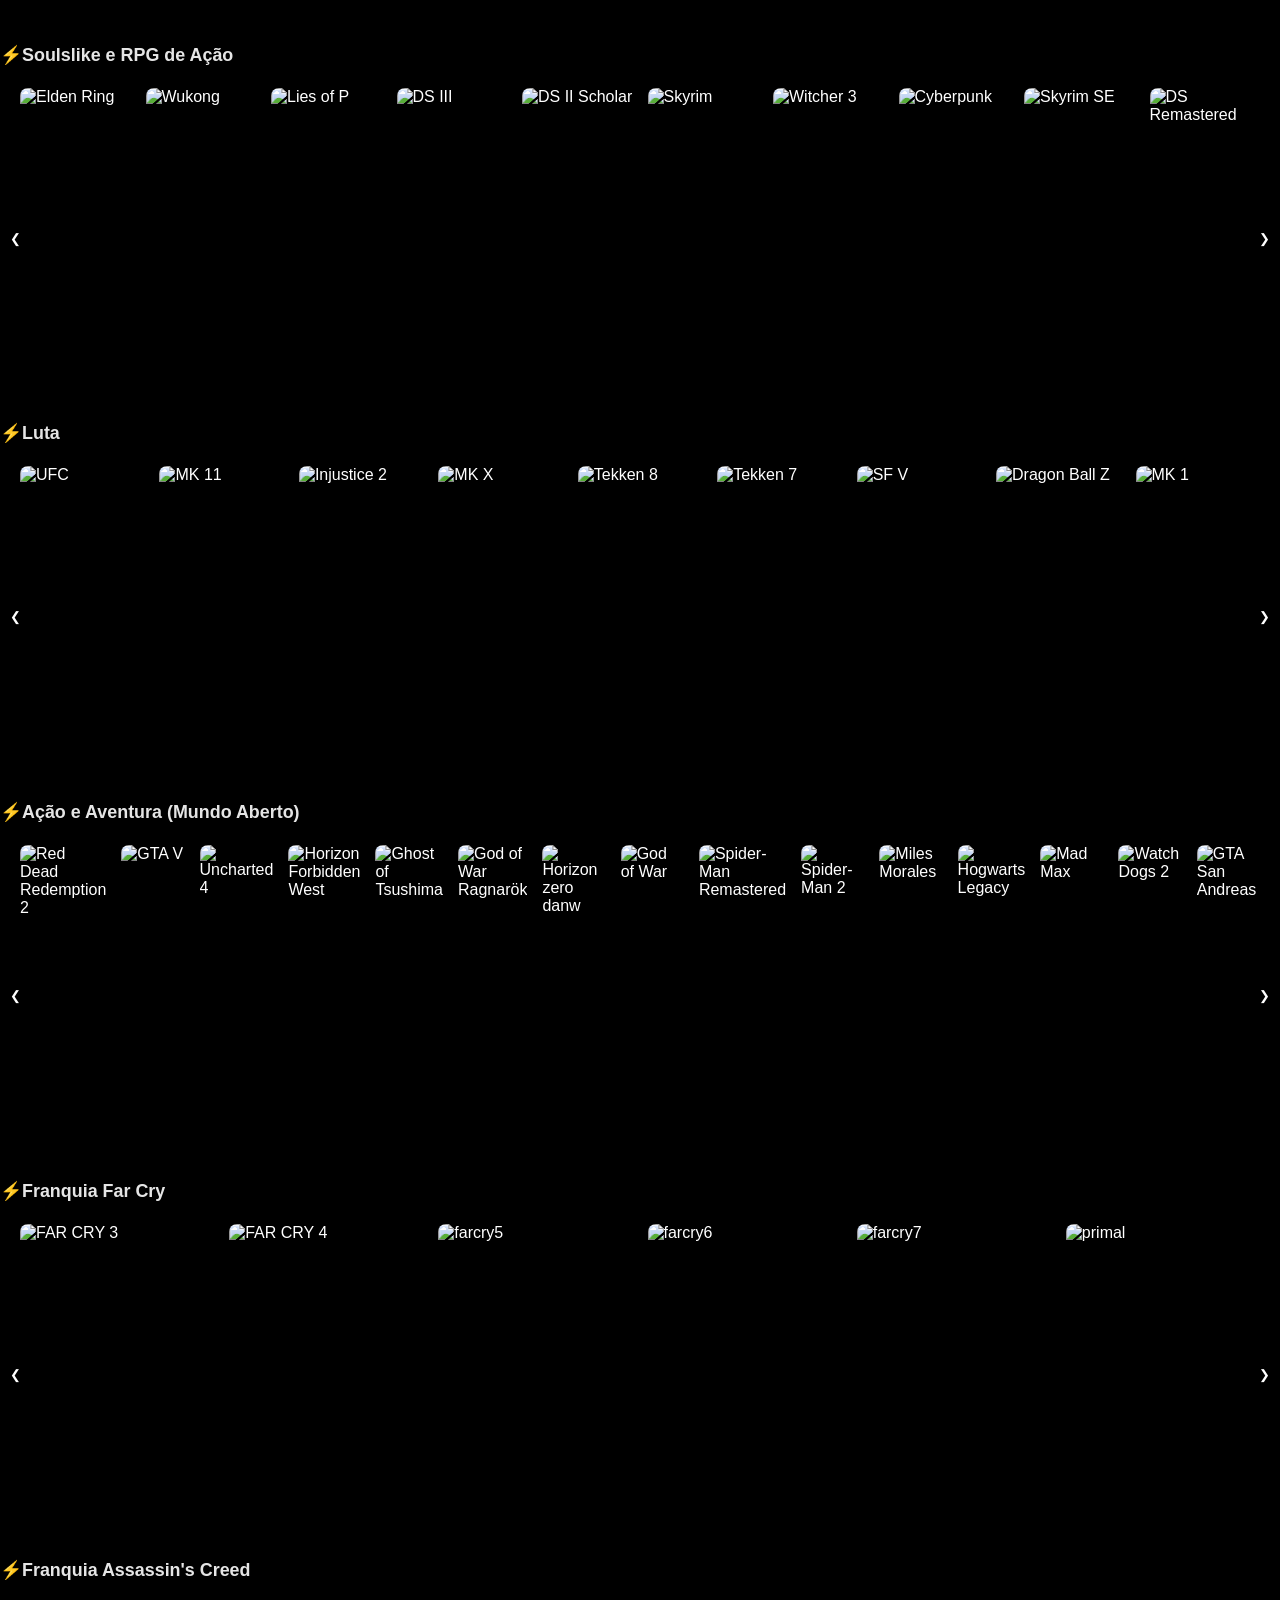
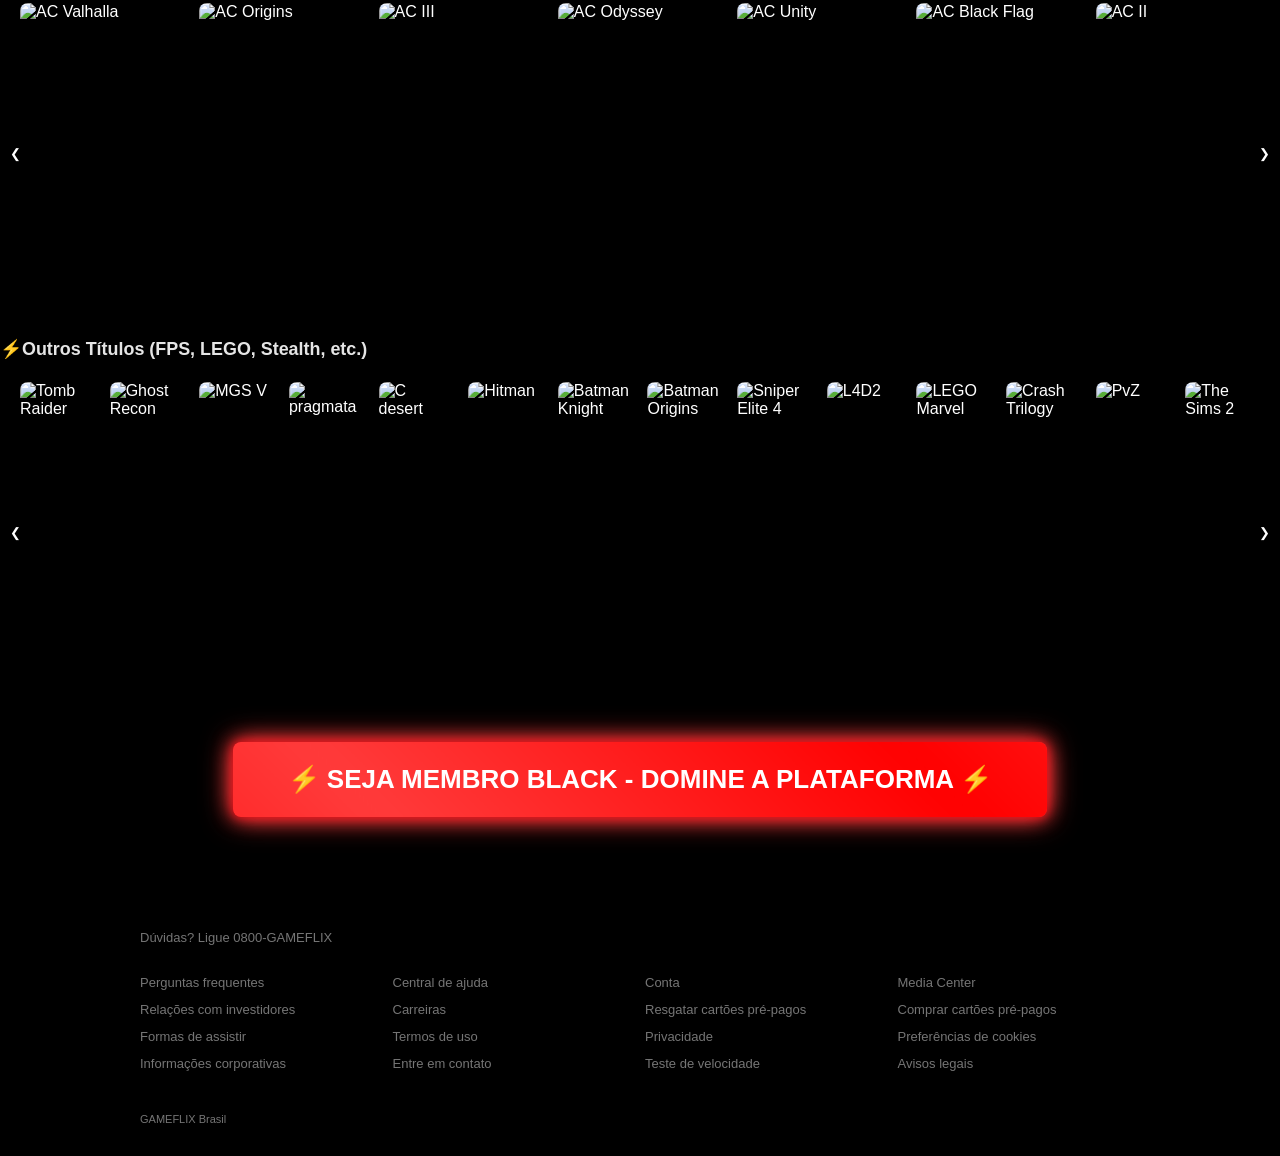
==== commit 485f39f2: "Update index.html" ====
--- a/index.html
+++ b/index.html
@@ -1,178 +1,2064 @@
 <!DOCTYPE html>
 <html lang="pt-BR">
 <head>
-<meta charset="UTF-8">
-<meta name="viewport" content="width=device-width, initial-scale=1.0">
-<title>Tênis Ofertas | Grupo VIP</title>
-<link rel="preconnect" href="https://fonts.googleapis.com">
-<link rel="preconnect" href="https://fonts.gstatic.com" crossorigin>
-<link href="https://fonts.googleapis.com/css2?family=Anton&family=Poppins:wght@400;600;700;800&display=swap" rel="stylesheet">
-<style>
-  :root{
-    --bg:#05070d;
-    --accent:#ff7a1a;
-    --accent-2:#25d366;
-    --text:#f5f6f8;
-    --muted:#9aa3b5;
-  }
-  *{box-sizing:border-box;}
-  html{
-    height:100%;
-    background:var(--bg);
-  }
-  body{
-    margin:0;
-    min-height:100%;
-    font-family:'Poppins', 'Segoe UI', Roboto, Arial, sans-serif;
-    background:
-      radial-gradient(circle at 50% 0%, rgba(255,122,26,0.10), transparent 40%),
-      radial-gradient(circle at 20% 90%, rgba(37,211,102,0.08), transparent 45%),
-      var(--bg);
-    background-repeat:no-repeat;
-    background-attachment:fixed;
-    background-size:100% 100%;
-    color:var(--text);
-  }
-
-  .page{
-    max-width:460px;
-    margin:0 auto;
-    padding:56px 24px 70px;
-    text-align:center;
-    display:flex;
-    flex-direction:column;
-    align-items:center;
-  }
-
-  .social-proof{
-    display:inline-flex;
-    align-items:center;
-    gap:10px;
-    background:rgba(255,255,255,0.06);
-    border:1px solid rgba(255,255,255,0.1);
-    padding:8px 16px 8px 8px;
-    border-radius:999px;
-    font-size:13px;
-    color:var(--muted);
-    margin-bottom:36px;
-  }
-  .avatars{display:flex;}
-  .avatars span{
-    width:26px;height:26px;border-radius:50%;
-    border:2px solid var(--bg);
-    margin-left:-8px;
-    background:linear-gradient(135deg,#ff7a1a,#25d366);
-  }
-  .avatars span:first-child{margin-left:0;}
-
-  h1{
-    font-family:'Anton', 'Poppins', sans-serif;
-    font-size:50px;
-    line-height:1.02;
-    font-weight:400;
-    text-transform:uppercase;
-    margin:0 0 26px;
-    letter-spacing:0.5px;
-  }
-  h1 .hl{color:var(--accent);}
-
-  .subtext{
-    font-size:18px;
-    color:var(--muted);
-    line-height:1.5;
-    max-width:380px;
-    margin:0 0 36px;
-  }
-  .subtext b{color:var(--text);}
-
-  .cta{
-    display:inline-flex;
-    align-items:center;
-    gap:12px;
-    background:var(--accent-2);
-    color:#08210f;
-    font-weight:800;
-    font-size:19px;
-    padding:20px 40px;
-    border-radius:999px;
-    text-decoration:none;
-    box-shadow:0 0 40px rgba(37,211,102,0.55);
-    transition:transform .15s ease;
-  }
-  .cta:hover{transform:translateY(-2px);}
-  .cta svg{width:24px;height:24px;flex-shrink:0;}
-
-  .cta-note{
-    margin:20px 0 30px;
-    font-size:14px;
-    color:var(--muted);
-    line-height:1.5;
-  }
-  .cta-note b{color:var(--text);}
-
-  .brands{
-    display:flex;
-    gap:14px;
-    margin-bottom:0;
-  }
-  .brands .b{
-    width:46px;height:46px;
-    border-radius:50%;
-    background:#fff;
-    display:flex;
-    align-items:center;
-    justify-content:center;
-    font-weight:800;
-    font-size:15px;
-    color:#111;
-  }
-  .brands .plus{
-    background:transparent;
-    border:1.5px dashed rgba(255,255,255,0.35);
-    color:var(--muted);
-  }
-
-  @media (max-width:520px){
-    .page{padding:40px 20px 56px;}
-    h1{font-size:38px;}
-  }
-</style>
+  <script src="https://player.vimeo.com/api/player.js"></script>
+ <script async src="https://www.googletagmanager.com/gtag/js?id=G-984C9PT9MG"></script>
+<script>
+  window.dataLayer = window.dataLayer || [];
+  function gtag(){dataLayer.push(arguments);}
+  gtag('js', new Date());
+
+  gtag('config', 'G-984C9PT9MG');
+</script>
+  <meta charset="UTF-8">
+  <meta name="viewport" content="width=device-width, initial-scale=1.0">
+  <title>Início - Gameflix</title>
+  
+<link rel="icon" type="image/png" href="https://cdn.awsli.com.br/300x300/138/138431/produto/247791692/mac-4397-p1-2uo82k2e1g.png">
+
+  <link href="https://fonts.googleapis.com/css2?family=Bebas+Neue&display=swap" rel="stylesheet">
+  <link rel="stylesheet" href="style.css">
+  <style>
+    @keyframes pulse-unmute {
+      0%   { box-shadow: 0 0 16px rgba(229,9,20,0.5); transform: scale(1); }
+      50%  { box-shadow: 0 0 36px rgba(229,9,20,0.9); transform: scale(1.05); }
+      100% { box-shadow: 0 0 16px rgba(229,9,20,0.5); transform: scale(1); }
+    }
+  </style>
 </head>
 <body>
-  <div class="page">
-
-    <div class="social-proof">
-      <div class="avatars">
-        <span></span><span></span><span></span><span></span>
+
+
+
+<header class="pinning-header" id="header">
+  <div class="main-header"> 
+    <a href="#" class="logo" id="logo-back-to-top">
+      <img src="https://res.cloudinary.com/dnponjtdn/image/upload/v1777349062/l_ogo-removebg-preview_yodvdt.png" alt="GAMEFLIX">
+    </a>
+    
+    <ul class="nav-links">
+      
+      
+      <li><a href="javascript:void(0)" onclick="openCategoryModal('promocoes')" class="nav-promocoes"></a></li>
+      
+      <li><a href="javascript:void(0)" onclick="openCategoryModal('sorteios')"꧁꧂</a></li>
+      <li><a href="javascript:void(0)" onclick="openCategoryModal('duvidas')">Dúvidas / Suporte</a></li>
+      <li><a href="javascript:void(0)" id="nav-meus-favoritos" class="nav-favoritos">MEUS JOGOS PREFERIDOS</a></li>
+      <li><a href="javascript:void(0)" onclick="openCategoryModal('instalar')"> - </a></li>
+      <li><a href="javascript:void(0)" onclick="openCategoryModal('ofertas')">JOGOS EM PROMOÇAO ESTA SEMANA </a></li>
+    </ul>
+
+    <div class="header-actions">
+      <div class="search-wrapper">
+        <span class="search-text">Pesquise aqui...</span>
+        
+        <div class="search-container" id="search-container">
+          <div class="search-box">
+            <input type="text" id="game-search" placeholder="Títulos, personagens..." autocomplete="off">
+          </div>
+          <div class="search-results-dropdown" id="search-results-dropdown"></div>
+        </div>
       </div>
-      + de 500.000 pessoas já economizam com a gente
-    </div>
-
-    <h1>CENTRAL DO IPHONE<br><span class="hl">CANGUCU</span></h1>
-
-    <p class="subtext">
-      Encontro as melhores ofertas de tênis <b>ORIGINAIS</b> e compartilho tudo com você.
-    </p>
-
-    <a href="#" class="cta">
-      <svg viewBox="0 0 24 24" fill="#08210f"><path d="M17.472 14.382c-.297-.149-1.758-.867-2.03-.967-.273-.099-.471-.148-.67.15-.197.297-.767.966-.94 1.164-.173.199-.347.223-.644.075-.297-.15-1.255-.463-2.39-1.475-.883-.788-1.48-1.761-1.653-2.059-.173-.297-.018-.458.13-.606.134-.133.297-.347.446-.52.149-.174.198-.298.298-.497.099-.198.05-.371-.025-.52-.075-.149-.669-1.612-.916-2.207-.242-.579-.487-.5-.669-.51-.173-.008-.371-.01-.57-.01-.198 0-.52.074-.792.372-.272.297-1.04 1.016-1.04 2.479 0 1.462 1.065 2.875 1.213 3.074.149.198 2.096 3.2 5.077 4.487.709.306 1.262.489 1.694.625.712.227 1.36.195 1.871.118.571-.085 1.758-.719 2.006-1.413.248-.694.248-1.289.173-1.413-.074-.124-.272-.198-.57-.347z"/><path d="M12.05 22c-1.68 0-3.33-.44-4.79-1.28l-.34-.2-3.55.93.95-3.46-.22-.36A9.94 9.94 0 0 1 2.05 12C2.05 6.5 6.55 2 12.05 2c2.66 0 5.16 1.04 7.04 2.93A9.9 9.9 0 0 1 22.02 12c0 5.5-4.5 10-9.97 10zm0-20C6 2 1.05 6.93 1.05 12c0 1.9.5 3.75 1.44 5.38L1 23l5.79-1.52A11.05 11.05 0 0 0 12.05 23c6.03 0 10.97-4.93 10.97-11S18.08 2 12.05 2z"/></svg>
-      Entrar no Grupo VIP
-    </a>
-
-    <p class="cta-note">
-      Grupo <b>100% GRATUITO</b> — saia quando quiser.<br>
-      Divulgamos promoções somente de lojas oficiais.
-    </p>
-
-    <div class="brands">
-      <div class="b">N</div>
-      <div class="b">A</div>
-      <div class="b">P</div>
-      <div class="b">M</div>
-      <div class="b">C</div>
-      <div class="b plus">+</div>
-    </div>
-
-  </div>
+
+      <img class="profile" src="https://cdn2.steamgriddb.com/icon_thumb/c08667a5c4e674eec06bb4b2875395ff.png" alt="Perfil">
+    </div>
+  </div>
+</header>
+
+<section class="banner" id="main-banner">
+    <div id="banner-video" style="position:absolute;top:0;left:0;width:100%;height:100%;overflow:hidden;pointer-events:none;z-index:0;">
+  <iframe 
+    src="https://player.vimeo.com/video/1189613164?autoplay=1&muted=1&loop=1&background=1&badge=0&autopause=0&player_id=0&app_id=58479" 
+    style="position:absolute;top:50%;left:50%;width:177.78vh;height:100vh;min-width:100%;min-height:56.25vw;transform:translate(-50%,-50%);border:none;" 
+    allow="autoplay; fullscreen" 
+    title="Banner Video">
+  </iframe>
+</div>
+<div data-banner-overlay="1" style="position:absolute;top:0;left:0;width:100%;height:100%;z-index:1;background:transparent;pointer-events:none;"></div>
+   <div class="banner-content">
+  <img src="https://cdn2.steamgriddb.com/logo/4c25257cc0a490730dee6fe6a528accc.png" id="banner-logo" alt="Logo do Jogo">
+  <p id="banner-desc">BF6 ocupa o top 1 da Gameflix como o jogo mais baixado da plataforma!</p>
+  
+  <a href="info.html?id=battlefield-6" id="banner-link" target="_blank" rel="noopener noreferrer">
+    <button class="btn-play" id="btn-main-action">ⓘ SABER MAIS</button>
+  </a>
+  
+  <button class="btn-info btn-favorito-banner" id="btn-favorito" data-jogo="Battlefield 6" data-img="https://cdn1.epicgames.com/offer/a14a02aa3c8143729605eaf7c93d7501/EGS_Battlefield6_BattlefieldStudios_S2_1200x1600-a88625a836120c55650c83d17a010c25">
+  ♡ ADICIONAR JOGO AOS FAVORITOS
+</button>
+
+</div>
+
+  <button id="btn-unmute" style="
+    display: none;
+    position: absolute;
+    top: 50%;
+    left: 50%;
+    transform: translate(-50%, -50%);
+    z-index: 999;
+    background: rgba(20,20,20,0.85);
+    color: #fff;
+    border: 2px solid #e50914;
+    border-radius: 50px;
+    padding: 14px 26px;
+    font-weight: bold;
+    letter-spacing: 1px;
+    cursor: pointer;
+    box-shadow: 0 0 24px rgba(229,9,20,0.5);
+    animation: pulse-unmute 1.2s infinite;
+    font-family: 'Bebas Neue', sans-serif;
+    font-size: 18px;
+  ">🔊 ATIVAR SOM</button>
+  <div id="volume-indicator">
+  <svg id="icon-vol-on" xmlns="http://www.w3.org/2000/svg" viewBox="0 0 24 24" fill="none" stroke="currentColor" stroke-width="2" stroke-linecap="round" stroke-linejoin="round" style="display:none"><polygon points="11 5 6 9 2 9 2 15 6 15 11 19 11 5"/><path d="M19.07 4.93a10 10 0 0 1 0 14.14"/><path d="M15.54 8.46a5 5 0 0 1 0 7.07"/></svg>
+  <svg id="icon-vol-off" xmlns="http://www.w3.org/2000/svg" viewBox="0 0 24 24" fill="none" stroke="currentColor" stroke-width="2" stroke-linecap="round" stroke-linejoin="round"><polygon points="11 5 6 9 2 9 2 15 6 15 11 19 11 5"/><line x1="23" y1="9" x2="17" y2="15"/><line x1="17" y1="9" x2="23" y2="15"/></svg>
+</div>
+  </section>
+
+  
+
+  <div class="top10-banner">
+    <img src="https://res.cloudinary.com/dnponjtdn/image/upload/v1777348844/Banner_Horizontal_Black_Friday_Vibrante_Preto_e_Vermelho_2_h5dwso.png" alt="Banner Top 10">
+  </div>
+
+  <div class="row">
+   <h2>⚡VEJA A LISTA DOS TOP 10 JOGOS DA GAMEFLIX</h2>
+<div class="top-10-container">
+      
+    <button onclick="scrollTop10Left()">⮜</button>
+
+  <div id="top10" class="top-10-row">
+  
+  <div class="card-container">
+    <span class="rank-number">1</span>
+    <img src="https://cdn1.epicgames.com/offer/a14a02aa3c8143729605eaf7c93d7501/EGS_Battlefield6_BattlefieldStudios_S2_1200x1600-a88625a836120c55650c83d17a010c25" 
+         class="poster-img" 
+         data-title="Battlefield 6" 
+         data-logo="https://cdn2.steamgriddb.com/logo/4c25257cc0a490730dee6fe6a528accc.png"
+         data-desc="O jogo mais baixado da plataforma! Destruição total, gráficos fotorrealistas e a franquia Battlefield no seu auge — BF6 ocupa o TOP 1 da GAMEFLIX." 
+         data-link="https://wa.me/559810219909?text=Ol%C3%A1!%20Quero%20saber%20mais%20sobre%20a%20Gameflix!"
+         data-video="https://vimeo.com/1189613164?share=copy&fl=sv&fe=ci">
+  </div>
+
+  <div class="card-container">
+    <span class="rank-number">2</span>
+    <img src="https://cdn.loaded.com/496x700/media/catalog/product/r/e/resident_evil_requiem_cdkeys_1.png" 
+         class="poster-img" 
+         data-title="Resident Evil Requiem" 
+         data-logo="https://cdn2.steamgriddb.com/logo/5b91726d21e05916d2eb308f2fd0444e.png"
+         data-desc="Lançamento Exclusivo." 
+         data-link="https://wa.me/559810219909?text=Ol%C3%A1!%20Quero%20saber%20mais%20sobre%20a%20Gameflix!"
+         data-video="https://vimeo.com/1187563729?share=copy&fl=sv&fe=ci">
+  </div>
+
+  <div class="card-container">
+    <span class="rank-number">3</span>
+    <img src="https://www.notebookcheck.info/fileadmin/Notebooks/News/_nc5/image_2025-09-24_193459770.png" 
+         class="poster-img" 
+         data-title="Crimson Desert" 
+         data-logo="https://upload.wikimedia.org/wikipedia/fr/6/6c/Crimson_Desert_Logo.png"
+         data-desc="O mundo é seu para explorar como quiser e há muitos caminhos para você descobrir." 
+         data-video="https://vimeo.com/1187774922?share=copy&fl=sv&fe=ci">
+  </div>
+
+ <div class="card-container">
+    <span class="rank-number">4</span>
+    <img src="https://upload.wikimedia.org/wikipedia/pt/e/e7/Red_Dead_Redemption_2.png" 
+         class="poster-img" 
+         data-title="Red Dead Redemption 2" 
+         data-logo="https://upload.wikimedia.org/wikipedia/commons/thumb/2/22/Red_Dead_Redemption_2_Logo.png/1280px-Red_Dead_Redemption_2_Logo.png"
+         data-desc="A lenda do oeste." 
+         data-link="https://wa.me/559810219909?text=Ol%C3%A1!%20Quero%20saber%20mais%20sobre%20a%20Gameflix!"
+        data-video="https://vimeo.com/1187556626?share=copy&fl=sv&fe=ci">
+  </div>
+
+  <div class="card-container">
+    <span class="rank-number">5</span>
+    <img src="https://gmedia.playstation.com/is/image/SIEPDC/god-of-war-ragnarok-store-art-01-10sep21$ru?$800px--t$" 
+         class="poster-img" 
+         data-title="God of War Ragnarok" 
+         data-logo="https://images-wixmp-ed30a86b8c4ca887773594c2.wixmp.com/f/92554480-bde6-4f5c-9861-7022237da1ce/dfk2top-494d7ab4-4d24-4455-bcda-402bf76378d6.png/v1/fill/w_1024,h_277/god_of_war_ragnarok_logo_by_brsbr_dfk2top-fullview.png?token=eyJ0eXAiOiJKV1QiLCJhbGciOiJIUzI1NiJ9.[base64].KNYp9QreC-k_Wmb-HqRtR4VeFLImmeSWYDXwwt4pNMM"
+         data-desc="Pai e Filho contra o Impossível. Juntos, eles devem atravessar os Nove Reinos e escolher entre o peso do passado e a esperança do futuro." 
+         data-link="https://wa.me/559810219909?text=Ol%C3%A1!%20Quero%20saber%20mais%20sobre%20a%20Gameflix!"
+         data-video="https://vimeo.com/1187555294?share=copy&fl=sv&fe=ci">
+  </div>
+
+  <div class="card-container">
+    <span class="rank-number">6</span>
+    <img src="https://www.productsleutels.nl/wp-content/uploads/2021/01/Cyberpunk-2077-PC-COVER.jpg" 
+         class="poster-img" 
+         data-title="Cyberpunk 2077" 
+         data-logo="https://upload.wikimedia.org/wikipedia/commons/thumb/e/e6/Cyberpunk_2077_logo.svg/3840px-Cyberpunk_2077_logo.svg.png"
+         data-desc="O futuro é uma armadilha. Roube o protótipo da imortalidade, enfrente corporações impiedosas e molde o destino de Night City com suas escolhas." 
+         data-link="https://wa.me/559810219909?text=Ol%C3%A1!%20Quero%20saber%20mais%20sobre%20a%20Gameflix!"
+         data-video="https://vimeo.com/1187562867?share=copy&fl=sv&fe=ci">
+  </div>
+
+  <div class="card-container">
+    <span class="rank-number">7</span>
+    <img src="https://m.media-amazon.com/images/M/MV5BODIwYWZmYWMtYTliNC00YWQ5LTg5ZmEtNTZhNmUxNjdiMzNiXkEyXkFqcGc@._V1_FMjpg_UX1000_.jpg" 
+         class="poster-img" 
+         data-title="The Last Of Us II" 
+         data-logo="https://gamerview.com.br/wp-content/uploads/2020/06/the-last-of-us-part-2-logo.png"
+         data-desc="Perdoe ou destrua. Em um mundo devastado, as maiores cicatrizes não são físicas. Sobreviver é apenas o começo.." 
+         data-link="https://wa.me/559810219909?text=Ol%C3%A1!%20Quero%20saber%20mais%20sobre%20a%20Gameflix!"
+         data-video="https://vimeo.com/1187559294?share=copy&fl=sv&fe=ci">
+  </div>
+
+   <div class="card-container">
+    <span class="rank-number">8</span>
+    <img src="https://res.cloudinary.com/dnponjtdn/image/upload/v1777349189/Captura_de_tela_2026-02-23_185713_p4mvr5.png" 
+         class="poster-img" 
+         data-title="FIFA 26" 
+         data-logo="https://fifauteam.com/images/fc26/logo/long-green.png"
+         data-desc="A nova geração do futebol." 
+         data-link="https://wa.me/559810219909?text=Ol%C3%A1!%20Quero%20saber%20mais%20sobre%20a%20Gameflix!"
+         data-video="https://vimeo.com/1187554625?share=copy&fl=sv&fe=ci">
+  </div>
+  
+    <div class="card-container">
+    <span class="rank-number">9</span>
+    <img src="https://upload.wikimedia.org/wikipedia/commons/f/fb/Pragmata_cover.jpg" 
+         class="poster-img" 
+         data-title="Pragmata" 
+         data-logo="https://assets.pinnyarcade.com/img/pin-art/2025-pragmata.png"
+         data-desc="Pragmata é um jogo de ação e aventura com elementos de ficção científica da Capcom." 
+         data-link="https://wa.me/559810219909?text=Ol%C3%A1!%20Quero%20saber%20mais%20sobre%20a%20Gameflix!"
+         data-video="https://vimeo.com/1187773003?share=copy&fl=sv&fe=ci">
+  </div>
+
+  <div class="card-container">
+    <span class="rank-number">10</span>
+    <img src="https://cdn1.epicgames.com/offer/b2818b59c0bb420e9647983dfd254931/EGS_MarvelsSpiderManDigitalDeluxeEdition_InsomniacGamesNixxesSoftware_Editions_S2_1200x1600-148e0014e79aa7c2cb23ae2414b11a16" 
+         class="poster-img" 
+         data-title="Spider-Man 2" 
+         data-logo="https://upload.wikimedia.org/wikipedia/commons/2/25/Marvel%27s_Spider-Man_2_%282025%29_logo_official_%28SGDB_124347%29.png"
+         data-desc="Explore uma Nova York expandida com as novas Asas de Teia e viva a experiência definitiva do Amigão da Vizinhança." 
+         data-link="https://wa.me/559810219909?text=Ol%C3%A1!%20Quero%20saber%20mais%20sobre%20a%20Gameflix!"
+         data-video="https://vimeo.com/1187558637?share=copy&fl=sv&fe=ci">
+  </div>
+
+ 
+
+
+</div>
+       <button onclick="scrollTop10Right()">⮞</button>
+</div>
+    
+
+     <h2>⚡TOP 20 DOS LENDARIOS MAIS BAIXADOS DA GAMEFLIX</h2>
+<div class="top-10-container">
+ 
+
+  <!-- BOTÃO ESQUERDA -->
+  <button onclick="scrollTop20Left()">❮</button>
+
+  <!-- LISTA -->
+ <div class="games-scroll" id="top20">
+    
+
+    <img class="game-card" 
+     src="https://cdn.loaded.com/496x700/media/catalog/product/r/e/resident_evil_requiem_cdkeys_1.png" 
+     alt="RE 9 REQUIM" 
+     data-title="Resident Evil 9: Requiem" 
+     data-desc="O capítulo final da saga Winters? Ou um novo despertar para o bioterrorismo? Prepare-se para o próximo nível de horror de sobrevivência." 
+     data-video="https://vimeo.com/1187563729?share=copy&fl=sv&fe=ci" 
+     data-logo="https://cdn2.steamgriddb.com/logo/5b91726d21e05916d2eb308f2fd0444e.png"
+         data-link="https://wa.me/559810219909?text=Ol%C3%A1!%20Quero%20saber%20mais%20sobre%20a%20Gameflix!" 
+     onclick="openWppModal()">
+
+    <img class="game-card" 
+         src="https://upload.wikimedia.org/wikipedia/pt/e/e7/Red_Dead_Redemption_2.png" 
+         alt="Red Dead Redemption 2" 
+         data-title="Red Dead Redemption 2" 
+         data-desc="Fora da lei por toda a vida. Herói por escolha? Reviva a trajetória épica de lealdade, perda e redenção em Red Dead Redemption 2. O pôr do sol nunca foi tão perigoso." 
+         data-video="https://vimeo.com/1187556626?share=copy&fl=sv&fe=ci" 
+         data-logo="https://upload.wikimedia.org/wikipedia/commons/thumb/2/22/Red_Dead_Redemption_2_Logo.png/1280px-Red_Dead_Redemption_2_Logo.png"
+         data-link="https://wa.me/559810219909?text=Ol%C3%A1!%20Quero%20saber%20mais%20sobre%20a%20Gameflix!" 
+         onclick="openWppModal()">
+
+      <img class="game-card" 
+           src="https://cdn1.epicgames.com/offer/0c40923dd1174a768f732a3b013dcff2/EGS_TheLastofUsPartIDigitalDeluxeEdition_NaughtyDogLLC_Editions_S2_1200x1600-6db4887c7913c5a43ae3a086de2ad29c" 
+           alt="TLoU I" 
+           data-title="The Last of Us Part I" 
+           data-desc="Uma jornada emocionante por um mundo brutal e perigoso." 
+           data-video="https://vimeo.com/1187558964?share=copy&fl=sv&fe=ci" 
+           data-logo="https://cdn2.steamgriddb.com/logo_thumb/1956768b78ac039215c9600c9691c572.png"
+         data-link="https://wa.me/559810219909?text=Ol%C3%A1!%20Quero%20saber%20mais%20sobre%20a%20Gameflix!" 
+           onclick="openWppModal()">
+
+    <img class="game-card" 
+         src="https://assets-prd.ignimgs.com/2022/05/27/9781506732022-1653620982308.jpg" 
+         alt="Horizon Forbidden West" 
+         data-title="Horizon Forbidden West" 
+         data-desc="Novas máquinas, novas tribos e um mundo vasto para explorar. A jornada de Aloy continua em Horizon Forbidden West. A sobrevivência exige evolução." 
+         data-video="https://vimeo.com/1187555815?share=copy&fl=sv&fe=ci" 
+         data-logo="https://cdn2.steamgriddb.com/logo_thumb/0a31b8b048c10332ece27bef9670bda8.png"
+         data-link="https://wa.me/559810219909?text=Ol%C3%A1!%20Quero%20saber%20mais%20sobre%20a%20Gameflix!" 
+         onclick="openWppModal()">
+
+    <img class="game-card" 
+         src="https://cdn1.epicgames.com/offer/6e6aa039c73347b885803de65ac5d3db/EGS_GhostofTsushima_SuckerPunchProductions_S2_1200x1600-e23e02c1d70be7b528dba50860f87d39" 
+         alt="Ghost of Tsushima" 
+         data-title="Ghost of Tsushima" 
+         data-desc="No final do século XIII, o império mongol devastou nações inteiras. Jin Sakai deve ir além das tradições samurai para libertar Tsushima." 
+         data-video="https://vimeo.com/1187555468?share=copy&fl=sv&fe=ci" 
+         data-logo="https://cdn2.steamgriddb.com/logo/f894cbc7551b7dea91a6aa9fbfc95c21.png"
+         data-link="https://wa.me/559810219909?text=Ol%C3%A1!%20Quero%20saber%20mais%20sobre%20a%20Gameflix!" 
+         onclick="openWppModal()">
+
+    <img class="game-card" 
+         src="https://gmedia.playstation.com/is/image/SIEPDC/god-of-war-ragnarok-store-art-01-10sep21$ru?$800px--t$" 
+         alt="God of War Ragnarök" 
+         data-title="God of War Ragnarök" 
+         data-desc="Kratos e Atreus devem viajar pelos Nove Reinos em busca de respostas enquanto as forças asgardianas se preparam para a guerra profetizada." 
+         data-video="https://vimeo.com/1187555294?share=copy&fl=sv&fe=ci" 
+         data-logo="https://images-wixmp-ed30a86b8c4ca887773594c2.wixmp.com/f/92554480-bde6-4f5c-9861-7022237da1ce/dfk2top-494d7ab4-4d24-4455-bcda-402bf76378d6.png/v1/fill/w_1024,h_277/god_of_war_ragnarok_logo_by_brsbr_dfk2top-fullview.png?token=eyJ0eXAiOiJKV1QiLCJhbGciOiJIUzI1NiJ9.[base64].KNYp9QreC-k_Wmb-HqRtR4VeFLImmeSWYDXwwt4pNMM"
+         data-link="https://wa.me/559810219909?text=Ol%C3%A1!%20Quero%20saber%20mais%20sobre%20a%20Gameflix!" 
+         onclick="openWppModal()">
+
+    <img class="game-card" 
+         src="https://meups.com.br/wp-content/uploads/2025/10/Battlefield-6-REVIEW-PS5-scaled.jpg" 
+         alt="BF VI" 
+         data-title="Battlefield VI" 
+         data-desc="Entre no maior conflito da humanidade com Battlefield V enquanto a série retorna às suas raízes na Segunda Guerra Mundial." 
+         data-video="https://vimeo.com/1189613164?share=copy&fl=sv&fe=ci" 
+         data-logo="https://cdn2.steamgriddb.com/logo/4c25257cc0a490730dee6fe6a528accc.png"
+         data-link="https://wa.me/559810219909?text=Ol%C3%A1!%20Quero%20saber%20mais%20sobre%20a%20Gameflix!" 
+         onclick="openWppModal()">
+
+    <img class="game-card" 
+         src="https://www.productsleutels.nl/wp-content/uploads/2021/01/Cyberpunk-2077-PC-COVER.jpg" 
+         alt="Cyberpunk" 
+         data-title="Cyberpunk 2077" 
+         data-desc="Um RPG de ação e aventura em mundo aberto ambientado na megalópole de Night City, onde você joga como um mercenário urbano." 
+         data-video="https://vimeo.com/1187562867?share=copy&fl=sv&fe=ci" 
+         data-logo="https://upload.wikimedia.org/wikipedia/commons/thumb/e/e6/Cyberpunk_2077_logo.svg/3840px-Cyberpunk_2077_logo.svg.png"
+         data-link="https://wa.me/559810219909?text=Ol%C3%A1!%20Quero%20saber%20mais%20sobre%20a%20Gameflix!" 
+         onclick="openWppModal()">
+
+    <img class="game-card" 
+         src="https://bdjogos.com.br/capas/6265-the-witcher-3-wild-hunt-capa-1.jpg" 
+         alt="Witcher 3" 
+         data-title="The Witcher 3: Wild Hunt" 
+         data-desc="Torne-se um caçador de monstros profissional e embarque em uma aventura de proporções épicas." 
+         data-video="https://vimeo.com/1187559486?share=copy&fl=sv&fe=ci'" 
+        data-logo="https://res.cloudinary.com/dlt1gqwnc/image/upload/v1775455305/pngimg.com_-_witcher_PNG48_whepoi.png"
+         data-link="https://wa.me/559810219909?text=Ol%C3%A1!%20Quero%20saber%20mais%20sobre%20a%20Gameflix!" 
+         onclick="openWppModal()">
+
+    <img class="game-card" 
+         src="https://image.api.playstation.com/vulcan/ap/rnd/202306/1301/0a5face6e59f61c2ed7f9423c778b10f2e4b8cada54d164f.png" 
+         alt="Spider-Man 2" 
+         data-title="Marvel's Spider-Man 2" 
+         data-desc="Os Spiders Peter Parker e Miles Morales enfrentam a prova definitiva de força ao lutar para salvar a cidade e um ao outro." 
+         data-video="https://vimeo.com/1187538348?share=copy&fl=sv&fe=ci" 
+         data-logo="https://upload.wikimedia.org/wikipedia/commons/2/25/Marvel%27s_Spider-Man_2_%282025%29_logo_official_%28SGDB_124347%29.png"
+         data-link="https://wa.me/559810219909?text=Ol%C3%A1!%20Quero%20saber%20mais%20sobre%20a%20Gameflix!" 
+         onclick="openWppModal()">
+
+    <img class="game-card" 
+         src="https://bdjogos.com.br/capas/24175-call-of-duty-black-ops-6-capa-1.webp" 
+         alt="CoD BO6" 
+         data-title="Call of Duty: Black Ops 6" 
+         data-desc="Ação de tirar o fôlego e espionagem de alto risco no mais novo capítulo da franquia Black Ops." 
+         data-video="https://vimeo.com/1187551182?share=copy&fl=sv&fe=ci" 
+         data-logo="https://pbs.twimg.com/media/GORUbGjWIAEDNY6.png"
+         data-link="https://wa.me/559810219909?text=Ol%C3%A1!%20Quero%20saber%20mais%20sobre%20a%20Gameflix!" 
+         onclick="openWppModal()">
+
+    <img class="game-card" 
+         src="https://upload.wikimedia.org/wikipedia/pt/3/30/Resident_Evil_4_%28remake%29.png" 
+         alt="RE 4" 
+         data-title="Resident Evil 4 Remake" 
+         data-desc="Sobrevivência é apenas o começo. Seis anos se passaram desde o desastre biológico em Raccoon City." 
+         data-video="https://vimeo.com/1187557074?share=copy&fl=sv&fe=ci" 
+         data-logo="https://i.psnprofiles.com/guides/16426/c91425.png"
+         data-link="https://wa.me/559810219909?text=Ol%C3%A1!%20Quero%20saber%20mais%20sobre%20a%20Gameflix!" 
+         onclick="openWppModal()">
+
+
+    <img class="game-card" 
+         src="https://hobbygames.ru/image/enaza/19184698/box2.jpg.jpg" 
+         alt="Wukong" 
+         data-title="Black Myth: Wukong" 
+         data-desc="Um RPG de ação baseado na mitologia chinesa. Você partirá em uma jornada como o Predestinado para desvendar a verdade obscurecida." 
+         data-video="https://vimeo.com/1187550907?share=copy&fl=sv&fe=ci" 
+         data-logo="https://www.pngall.com/wp-content/uploads/15/Black-Myth-Wukong-Logo-Chinese-Game-PNG.png"
+         data-link="https://wa.me/559810219909?text=Ol%C3%A1!%20Quero%20saber%20mais%20sobre%20a%20Gameflix!" 
+         onclick="openWppModal()">
+
+    <img class="game-card" 
+           src="https://e.snmc.io/lk/f/x/2f5dbf23974d6391c11c7b5b2fce6bb0/9667231" 
+           alt="Assetto Corsa" 
+           data-title="Assetto Corsa" 
+           data-desc="O simulador de corridas mais realista, com carros e pistas licenciados." 
+           data-video="https://vimeo.com/1187539879?share=copy&fl=sv&fe=ci" 
+           data-logo="https://upload.wikimedia.org/wikipedia/fi/a/a0/Assetto_Corsa_Logo.png"
+         data-link="https://wa.me/559810219909?text=Ol%C3%A1!%20Quero%20saber%20mais%20sobre%20a%20Gameflix!" 
+           onclick="openWppModal()">
+
+
+    <img class="game-card" 
+         src="https://res.cloudinary.com/dnponjtdn/image/upload/v1777349189/Captura_de_tela_2026-02-23_185713_p4mvr5.png" 
+         alt="FIFA 26" 
+         data-title="EA SPORTS FC 26" 
+         data-desc="O jogo de todo mundo. Sinta a emoção do futebol com o maior realismo já visto em um simulador de esporte." 
+         data-video="https://vimeo.com/1187554625?share=copy&fl=sv&fe=ci" 
+         data-logo="https://fifauteam.com/images/fc26/logo/long-green.png"
+         data-link="https://wa.me/559810219909?text=Ol%C3%A1!%20Quero%20saber%20mais%20sobre%20a%20Gameflix!" 
+         onclick="openWppModal()">
+
+    <img class="game-card" 
+         src="https://upload.wikimedia.org/wikipedia/pt/e/e9/Assassins_Creed_Valhalla_capa.png" 
+         alt="AC Valhalla" 
+         data-title="Assassin's Creed Valhalla" 
+         data-desc="Torne-se Eivor, uma lenda viking em busca de glória. Explore a Idade das Trevas da Inglaterra enquanto ataca seus inimigos." 
+         data-video="xIYSlglSJQw" 
+         data-logo="https://cdn2.steamgriddb.com/logo_thumb/7a963088b715398a4438ad53935af1cb.png"
+         data-link="https://wa.me/559810219909?text=Ol%C3%A1!%20Quero%20saber%20mais%20sobre%20a%20Gameflix!" 
+         onclick="openWppModal()">
+
+    <img class="game-card" 
+         src="https://assets.nintendo.com/image/upload/q_auto/f_auto/store/software/switch/70010000089518/cc83ebef3be669c8fcc66f9c53e3c6e6dabf5cbc44947c9e1c7e5febeb254ee6" 
+         alt="Bodycam" 
+         data-title="Bodycam" 
+         data-desc="Um jogo de tiro em primeira pessoa ultra-realista que utiliza as capacidades da Unreal Engine 5 para uma imersão total." 
+         data-video="https://vimeo.com/1187562849?share=copy&fl=sv&fe=ci" 
+         data-logo="https://cdn2.steamgriddb.com/logo/72424d6a9bd473f2f265c35df9751aaa.png"
+         data-link="https://wa.me/559810219909?text=Ol%C3%A1!%20Quero%20saber%20mais%20sobre%20a%20Gameflix!" 
+         onclick="openWppModal()">
+
+    <img class="game-card" 
+         src="https://m.media-amazon.com/images/I/71kj4+Y5bHL._AC_UF1000,1000_QL80_.jpg" 
+         alt="MK 1" 
+         data-title="Mortal Kombat 1" 
+         data-desc="Descubra um universo de Mortal Kombat renascido, criado pelo Deus do Fogo Liu Kang. Um novo começo para a franquia." 
+         data-video="https://vimeo.com/1187562905?share=copy&fl=sv&fe=ci" 
+         data-logo="https://images-wixmp-ed30a86b8c4ca887773594c2.wixmp.com/f/1d36d2cf-42e6-4629-a20a-a69ebb66bf05/dg8jmln-5f735c2d-2f12-419e-a8e6-6b95a45a0945.png/v1/fill/w_1280,h_995/mortal_kombat_1_logo_transparent_by_suleymanlikenan_dg8jmln-fullview.png?token=eyJ0eXAiOiJKV1QiLCJhbGciOiJIUzI1NiJ9.[base64].m3Rz7JKFxtLF6-g4FAuStRR9ezxXax5FhWXKEgHjcC8"
+         data-link="https://wa.me/559810219909?text=Ol%C3%A1!%20Quero%20saber%20mais%20sobre%20a%20Gameflix!" 
+         onclick="openWppModal()">
+
+      <img class="game-card" 
+           src="https://image.api.playstation.com/vulcan/ap/rnd/202208/1118/eqqPM2rRA1KnVNQuNkh4BhFn.png" 
+           alt="Dead Island 2" 
+           data-title="Dead Island 2" 
+           data-desc="Um RPG de ação em primeira pessoa vibrante e cheio de zumbis em Los Angeles." 
+           data-video="https://vimeo.com/1187553009?share=copy&fl=sv&fe=ci" 
+           data-logo="https://cdn2.steamgriddb.com/logo/316134129f3d51513c1f9c5d8b2d7ee8.png"
+         data-link="https://wa.me/559810219909?text=Ol%C3%A1!%20Quero%20saber%20mais%20sobre%20a%20Gameflix!" 
+           onclick="openWppModal()">
+
+    <img class="game-card" 
+         src="https://cdn1.epicgames.com/offer/8b2d6cf2b45b41f1abe91bc5b7c1e8f9/EGS_UNCHARTEDLegacyofThievesCollection_NaughtyDogLLC_S2_1200x1600-9deaa177d8716bde5478cdd75d850c9c" 
+         alt="Uncharted" 
+         data-title="Uncharted: Legacy of Thieves Collection" 
+         data-desc="Busque seu legado e deixe sua marca no mapa em UNCHARTED: Coleção Legado dos Ladrões." 
+         data-video="https://vimeo.com/1187561868?share=copy&fl=sv&fe=ci" 
+         data-logo="https://upload.wikimedia.org/wikipedia/pt/d/d8/Uncharted_The_Lost_Legacy_logo.png"
+         data-link="https://wa.me/559810219909?text=Ol%C3%A1!%20Quero%20saber%20mais%20sobre%20a%20Gameflix!" 
+         onclick="openWppModal()">
+
+  </div>  
+   <button onclick="scrollTop20Right()">❯</button>
+</div>
+
+<div class="floating-btn-container">
+  <a href="https://gameflix2.github.io/GAMEFLIX-BLACK/" target="_blank" style="text-decoration: none;">
+    <button class="netflix-btn">⚡ RESGATAR MEU ACESSO BLACK ⚡</button>
+  </a>
+  </a>
+</div>
+    </div>
+
+
+<div class="row">
+  <h2>⚡Franquia Call of Duty</h2>
+  <div class="category-wrapper">
+    <button class="scroll-btn left" onclick="scrollCategory(this, -1)">❮</button>
+    <div class="games-scroll">
+
+     <img class="game-card" 
+           src="https://images6.alphacoders.com/139/thumb-1920-1397239.jpg" 
+           alt="Black Ops 7" 
+           data-title="Black Ops 7" 
+           data-desc="Acompanhe David Mason em 2035 enfrentando uma nova ameaça global em uma campanha intensa e tecnológica." 
+           data-video="https://vimeo.com/1187561866?share=copy&fl=sv&fe=ci" 
+           data-logo="https://cdn2.steamgriddb.com/logo_thumb/809d4bb5b3045d4d0b4be6f71c4094f3.png"
+         data-link="https://wa.me/559810219909?text=Ol%C3%A1!%20Quero%20saber%20mais%20sobre%20a%20Gameflix!" 
+           onclick="openWppModal()">
+
+      <img class="game-card" 
+           src="https://bdjogos.com.br/capas/24175-call-of-duty-black-ops-6-capa-1.webp" 
+           alt="Black Ops 6" 
+           data-title="Black Ops 6" 
+           data-desc="Ação de espionagem alucinante ambientada no início dos anos 90." 
+           data-video="https://vimeo.com/1187551182?share=copy&fl=sv&fe=ci" 
+           data-logo="https://cdn2.steamgriddb.com/logo_thumb/c3b0f4fac5389d3733c9c07a835fea73.png"
+         data-link="https://wa.me/559810219909?text=Ol%C3%A1!%20Quero%20saber%20mais%20sobre%20a%20Gameflix!" 
+           onclick="openWppModal()">
+
+      <img class="game-card" 
+           src="https://blogger.googleusercontent.com/img/b/R29vZ2xl/AVvXsEjG5gD2EPSegoWpyI0LAvVz1rzUV-MKZRmdDJXWuuCZLweBOAyrkpYNlxQ7FGomhRI6-IUA-IpPTxQh2iaYQNJceG03XR8puhMXRIfAluevOg9swrtBDItBQ_E1wPHcrxPz2Eovkktf03LupJPzy9_T6xJtIt79Xhz7LisCBS5aWtlbwiWYmurF1ckSJF2i/s16000/portalfps-call-of-duty-modern-warfare-iii-wallpaper.jpg" 
+           alt="MW III" 
+           data-title="Modern Warfare III" 
+           data-desc="Capitão Price e a Força-Tarefa 141 enfrentam a ameaça definitiva: Vladimir Makarov." 
+           data-video="https://vimeo.com/1187556024?share=copy&fl=sv&fe=ci" 
+           data-logo="https://static.wikia.nocookie.net/logopedia/images/5/50/MWIII_2023.png/revision/latest?cb=20230810190707"
+         data-link="https://wa.me/559810219909?text=Ol%C3%A1!%20Quero%20saber%20mais%20sobre%20a%20Gameflix!" 
+           onclick="openWppModal()">
+
+      <img class="game-card" 
+           src="https://m.media-amazon.com/images/I/81mUtFXhFCL.jpg" 
+           alt="MW II" 
+           data-title="Modern Warfare II" 
+           data-desc="O retorno da icônica Força-Tarefa 141 em missões globais táticas e intensas." 
+           data-video="https://vimeo.com/1187556256?share=copy&fl=sv&fe=ci" 
+           data-logo="https://cdn2.steamgriddb.com/logo_thumb/41eb08efab98ba98e7f12c1f42f065c7.png"
+         data-link="https://wa.me/559810219909?text=Ol%C3%A1!%20Quero%20saber%20mais%20sobre%20a%20Gameflix!" 
+           onclick="openWppModal()">
+
+     
+      <img class="game-card" 
+           src="https://bdjogos.com.br/capas/7290-call-of-duty-black-ops-iii-capa-1.jpg" 
+           alt="Black Ops III" 
+           data-title="Black Ops III" 
+           data-desc="Um futuro sombrio onde as fronteiras entre humanidade e tecnologia militar se tornam confusas." 
+           data-video="https://vimeo.com/1187561867?share=copy&fl=sv&fe=ci" 
+           data-logo="https://cdn2.steamgriddb.com/logo_thumb/6262fd2e1b7db9411e4d47ad093a1397.png"
+         data-link="https://wa.me/559810219909?text=Ol%C3%A1!%20Quero%20saber%20mais%20sobre%20a%20Gameflix!" 
+           onclick="openWppModal()">
+
+      
+      <img class="game-card" 
+           src="https://blogger.googleusercontent.com/img/b/R29vZ2xl/AVvXsEjShfiHr6QsUdVkqkBfeIaVf0uWzcs6cX4zYwFJMNrs8KwxLb63dP0d_w3VoF8jd0cASElB8Xkqun8zpGNyDzE4gE3M-Dcg0_c3HD070hlwAvMhmx9WHGoAs47c-C0l4PAyQlZ1m9tUeid-/s1600/CALL-OF-DUTY-WWII-1080P-Wallpaper-1.jpg" 
+           alt="CoD WWII" 
+           data-title="Call of Duty: WWII" 
+           data-desc="A série retorna às suas raízes com uma experiência que redefine a Segunda Guerra Mundial." 
+           data-video="https://vimeo.com/1187560088?share=copy&fl=sv&fe=ci" 
+           data-logo="https://upload.wikimedia.org/wikipedia/commons/6/6f/CoD_WWII_Logo.png"
+         data-link="https://wa.me/559810219909?text=Ol%C3%A1!%20Quero%20saber%20mais%20sobre%20a%20Gameflix!" 
+           onclick="openWppModal()">
+
+      <img class="game-card" 
+           src="https://cdn.europosters.eu/image/1300/15042.jpg" 
+           alt="Ghosts" 
+           data-title="Call of Duty: Ghosts" 
+           data-desc="Lute por uma nação devastada não por liberdade, mas pela simples sobrevivência." 
+           data-video="https://vimeo.com/1187551598?share=copy&fl=sv&fe=ci" 
+           data-logo="https://cdn2.steamgriddb.com/logo_thumb/ce96b83ed270d644c1922211c81c8e72.png"
+         data-link="https://wa.me/559810219909?text=Ol%C3%A1!%20Quero%20saber%20mais%20sobre%20a%20Gameflix!" 
+           onclick="openWppModal()">
+
+      <img class="game-card" 
+           src="https://store-images.s-microsoft.com/image/apps.703.13739535057760905.34778648-088c-45a3-9d45-1117ca041901.c4d90513-3be4-4a22-9cd6-85a7ffa8df7f" 
+           alt="warezone" 
+           data-title="Call of Duty warezone" 
+           data-desc="Vivencie a intensidade da Segunda Guerra Mundial em combates implacáveis." 
+           data-video="https://vimeo.com/1187563698?share=copy&fl=sv&fe=ci" 
+           data-logo="https://cdn2.steamgriddb.com/logo_thumb/96efe793e5f26bb330aac125634554ba.png"
+         data-link="https://wa.me/559810219909?text=Ol%C3%A1!%20Quero%20saber%20mais%20sobre%20a%20Gameflix!" 
+           onclick="openWppModal()"> 
+
+            <img class="game-card" 
+           src="https://m.media-amazon.com/images/M/MV5BNzczN2VmMzEtNTk4NS00OTk0LTg4MWYtZWVkYzQ0MzE2NmQ4XkEyXkFqcGc@._V1_FMjpg_UX1000_.jpg" 
+           alt="MW 2019" 
+           data-title="Modern Warfare (2019)" 
+           data-desc="Uma releitura visceral e realista da série Modern Warfare, focada em operações especiais secretas." 
+           data-video="https://vimeo.com/1187552015?share=copy&fl=sv&fe=ci" 
+           data-logo="https://cdn2.steamgriddb.com/logo_thumb/accd5a5480c79baadc2a8cdf8e253dd6.png"
+         data-link="https://wa.me/559810219909?text=Ol%C3%A1!%20Quero%20saber%20mais%20sobre%20a%20Gameflix!" 
+           onclick="openWppModal()">
+
+
+
+
+      <img class="game-card" 
+           src="https://cdn.loaded.com/496x700/media/catalog/product/c/a/call-of-duty-vanguard-xbox-one-xbox-one-game-microsoft-store-cover_1__3.jpg" 
+           alt="Vanguard" 
+           data-title="Call of Duty: Vanguard" 
+           data-desc="Vivencie as origens das Forças Especiais em diversas frentes da Segunda Guerra Mundial." 
+           data-video="https://vimeo.com/1187559825?share=copy&fl=sv&fe=ci" 
+           data-logo="https://images.seeklogo.com/logo-png/43/2/call-of-duty-vanguard-logo-png_seeklogo-438737.png"
+         data-link="https://wa.me/559810219909?text=Ol%C3%A1!%20Quero%20saber%20mais%20sobre%20a%20Gameflix!" 
+           onclick="openWppModal()">
+
+
+    </div>
+    <button class="scroll-btn right" onclick="scrollCategory(this, 1)">❯</button>
+  </div>
+</div>
+
+
+<div class="row">
+  <h2>⚡Terror e Sobrevivência</h2>
+  <div class="category-wrapper">
+    <button class="scroll-btn left" onclick="scrollCategory(this, -1)">❮</button>
+    <div class="games-scroll">
+
+      <img class="game-card" 
+           src="https://image.api.playstation.com/vulcan/ap/rnd/202208/1118/eqqPM2rRA1KnVNQuNkh4BhFn.png" 
+           alt="Dead Island 2" 
+           data-title="Dead Island 2" 
+           data-desc="Um RPG de ação em primeira pessoa vibrante e cheio de zumbis em Los Angeles." 
+           data-video="https://vimeo.com/1187553009?share=copy&fl=sv&fe=ci" 
+           data-logo="https://cdn2.steamgriddb.com/logo/316134129f3d51513c1f9c5d8b2d7ee8.png"
+         data-link="https://wa.me/559810219909?text=Ol%C3%A1!%20Quero%20saber%20mais%20sobre%20a%20Gameflix!" 
+           onclick="openWppModal()">
+
+            <img class="game-card" 
+           src="https://cdn1.epicgames.com/offer/0c40923dd1174a768f732a3b013dcff2/EGS_TheLastofUsPartIDigitalDeluxeEdition_NaughtyDogLLC_Editions_S2_1200x1600-6db4887c7913c5a43ae3a086de2ad29c" 
+           alt="TLoU I" 
+           data-title="The Last of Us Part I" 
+           data-desc="Uma jornada emocionante por um mundo brutal e perigoso." 
+           data-video="https://vimeo.com/1187558964?share=copy&fl=sv&fe=ci" 
+           data-logo="https://cdn2.steamgriddb.com/logo_thumb/1956768b78ac039215c9600c9691c572.png"
+         data-link="https://wa.me/559810219909?text=Ol%C3%A1!%20Quero%20saber%20mais%20sobre%20a%20Gameflix!" 
+           onclick="openWppModal()">
+
+      <img class="game-card" 
+           src="https://cdn1.epicgames.com/offer/7713e3fa4b234e0d8f553044205d53b6/EGS_TheLastofUsPartIIRemastered_NaughtyDogLLCNixxesSoftwareIronGalaxy_S2_1200x1600-2e13755a6b3fec2ee9dbcc231a1cf39c" 
+           alt="TLoU II" 
+           data-title="The Last of Us Part II" 
+           data-desc="Cinco anos após sua jornada perigosa, Ellie e Joel se estabeleceram em Jackson." 
+           data-video="https://vimeo.com/1187559294?share=copy&fl=sv&fe=ci" 
+           data-logo="https://images-wixmp-ed30a86b8c4ca887773594c2.wixmp.com/f/078277ed-5380-4deb-b166-997beba79634/dggm0hv-bedf4534-b272-43b1-ae3c-ffa737cbfab5.png?token=eyJ0eXAiOiJKV1QiLCJhbGciOiJIUzI1NiJ9.[base64].Dj96wEDpwXCslbaHWOf4FdMRG2X0yxNIp3lLYJAkyk0"
+         data-link="https://wa.me/559810219909?text=Ol%C3%A1!%20Quero%20saber%20mais%20sobre%20a%20Gameflix!" 
+           onclick="openWppModal()">
+
+           <img class="game-card" 
+     src="https://cdn.loaded.com/496x700/media/catalog/product/r/e/resident_evil_requiem_cdkeys_1.png" 
+     alt="RE 9 REQUIM" 
+     data-title="Resident Evil 9: Requiem" 
+     data-desc="O capítulo final da saga Winters? Ou um novo despertar para o bioterrorismo? Prepare-se para o próximo nível de horror de sobrevivência." 
+     data-video="https://vimeo.com/1187563729?share=copy&fl=sv&fe=ci" 
+     data-logo="https://cdn2.steamgriddb.com/logo/5b91726d21e05916d2eb308f2fd0444e.png"
+         data-link="https://wa.me/559810219909?text=Ol%C3%A1!%20Quero%20saber%20mais%20sobre%20a%20Gameflix!" 
+     onclick="openWppModal()">
+
+      <img class="game-card" 
+           src="https://tm.ibxk.com.br/2021/05/05/05040759331000.jpg" 
+           alt="RE Village" 
+           data-title="Resident Evil Village" 
+           data-desc="Ethan Winters busca sua filha em uma vila tomada por criaturas aterrorizantes." 
+           data-video="https://vimeo.com/1187558018?share=copy&fl=sv&fe=ci" 
+           data-logo="https://upload.wikimedia.org/wikipedia/commons/2/2c/Resident_Evil_Village.png"
+         data-link="https://wa.me/559810219909?text=Ol%C3%A1!%20Quero%20saber%20mais%20sobre%20a%20Gameflix!" 
+           onclick="openWppModal()">
+
+            <img class="game-card" 
+           src="https://upload.wikimedia.org/wikipedia/pt/3/30/Resident_Evil_4_%28remake%29.png" 
+           alt="RE 4" 
+           data-title="Resident Evil 4 Remake" 
+           data-desc="Leon S. Kennedy enfrenta horrores inimagináveis para resgatar a filha do presidente." 
+           data-video="https://vimeo.com/1187557074?share=copy&fl=sv&fe=ci" 
+           data-logo="https://i.psnprofiles.com/guides/16426/c91425.png"
+         data-link="https://wa.me/559810219909?text=Ol%C3%A1!%20Quero%20saber%20mais%20sobre%20a%20Gameflix!" 
+           onclick="openWppModal()">
+
+      <img class="game-card" 
+           src="https://howlongtobeat.com/games/72822_Resident_Evil_3_(2020).jpg" 
+           alt="RE 3" 
+           data-title="Resident Evil 3 (2020)" 
+           data-desc="A fuga desesperada de Jill Valentine de Raccoon City e da ameaça Nemesis." 
+           data-video="https://vimeo.com/1187558302?share=copy&fl=sv&fe=ci" 
+           data-logo="https://upload.wikimedia.org/wikipedia/fr/archive/b/b4/20221107130840%21Resident_Evil_3_Logo.png"
+         data-link="https://wa.me/559810219909?text=Ol%C3%A1!%20Quero%20saber%20mais%20sobre%20a%20Gameflix!" 
+           onclick="openWppModal()">
+
+      <img class="game-card" 
+           src="https://static.wikia.nocookie.net/game-pedia/images/5/59/ResidentEvil7_Biohazard.jpeg/revision/latest?cb=20230110134349&path-prefix=de" 
+           alt="RE 7" 
+           data-title="Resident Evil 7: Biohazard" 
+           data-desc="O medo e o isolamento se infiltram nas paredes de uma fazenda abandonada no sul." 
+           data-video="https://vimeo.com/1187557744?share=copy&fl=sv&fe=ci" 
+           data-logo="https://cdn2.steamgriddb.com/logo/6bfd090bb5caa368088b8954da79077a.png"
+         data-link="https://wa.me/559810219909?text=Ol%C3%A1!%20Quero%20saber%20mais%20sobre%20a%20Gameflix!" 
+           onclick="openWppModal()">
+
+         
+
+
+           
+      
+      <img class="game-card" 
+           src="https://images-wixmp-ed30a86b8c4ca887773594c2.wixmp.com/f/0cd47e73-13d0-4574-99e7-6989ec6ac3fc/dg675d8-f9cebeeb-76b9-4bf3-9ffc-5e05db5c9db6.png/v1/fill/w_1280,h_1815,q_80,strp/resident_evil_5__2009____poster_by_thepatchedvest_dg675d8-fullview.jpg?token=eyJ0eXAiOiJKV1QiLCJhbGciOiJIUzI1NiJ9.[base64].b9g4fE6oFpxVsRwVFhJ66M3Oe5vQsVH78W2jzQjtqBU" 
+           alt="RE 5" 
+           data-title="Resident Evil 5" 
+           data-desc="Chris Redfield enfrenta uma nova ameaça biológica no sol escaldante da África." 
+           data-video="https://vimeo.com/1187546547?share=copy&fl=sv&fe=ci" 
+           data-logo="https://cdn2.steamgriddb.com/logo/2754518221cfbc8d25c13a06a4cb8421.png"
+         data-link="https://wa.me/559810219909?text=Ol%C3%A1!%20Quero%20saber%20mais%20sobre%20a%20Gameflix!" 
+           onclick="openWppModal()">
+
+     
+
+     
+
+      <img class="game-card" 
+           src="https://store-images.s-microsoft.com/image/apps.23097.69886306496288395.9ec42146-6037-4440-b5c7-3a44e5213cc3.0e09163e-a6c4-40f6-9fe1-24a6b4685c64" 
+           alt="DayZ" 
+           data-title="DayZ" 
+           data-desc="Sobreviva em um mundo pós-apocalíptico implacável dominado por infectados." 
+           data-video="https://vimeo.com/1187540754?share=copy&fl=sv&fe=ci" 
+           data-logo="https://logodix.com/logo/554722.png"
+         data-link="https://wa.me/559810219909?text=Ol%C3%A1!%20Quero%20saber%20mais%20sobre%20a%20Gameflix!" 
+           onclick="openWppModal()">
+
+     
+      <img class="game-card" 
+           src="https://cdn1.epicgames.com/offer/87b7846d2eba4bc49eead0854323aba8/EGS_DyingLight2StayHumanReloadedEdition_Techland_S2_1200x1600-76cef594ff94fbac64a8af1ebe4c7590" 
+           alt="Dying Light 2" 
+           data-title="Dying Light 2: Stay Human" 
+           data-desc="A humanidade está perdendo a luta contra o vírus. O destino da cidade está em suas mãos." 
+           data-video="https://vimeo.com/1187553371?share=copy&fl=sv&fe=ci" 
+           data-logo="https://cdn2.steamgriddb.com/logo/d773061e2a645bc7db7508d45aec693d.png"
+         data-link="https://wa.me/559810219909?text=Ol%C3%A1!%20Quero%20saber%20mais%20sobre%20a%20Gameflix!" 
+           onclick="openWppModal()">
+
+     
+
+           <img class="game-card" 
+           src="https://cdn.mobygames.com/covers/2299574-resident-evil-6-xbox-one-front-cover.jpg" 
+           alt="RE 6" 
+           data-title="Resident Evil 6" 
+           data-desc="Ação e terror em escala global com heróis icônicos da franquia." 
+           data-video="https://vimeo.com/1187557454?share=copy&fl=sv&fe=ci" 
+           data-logo="https://cdn2.steamgriddb.com/logo_thumb/05e97c207235d63ceb1db43c60db7bbb.png"
+         data-link="https://wa.me/559810219909?text=Ol%C3%A1!%20Quero%20saber%20mais%20sobre%20a%20Gameflix!" 
+           onclick="openWppModal()">
+
+     
+
+           
+    </div>
+    <button class="scroll-btn right" onclick="scrollCategory(this, 1)">❯</button>
+  </div>
+</div>
+
+<div class="row">
+  <h2>⚡Corrida e Esportes</h2>
+  <div class="category-wrapper">
+    <button class="scroll-btn left" onclick="scrollCategory(this, -1)">❮</button>
+    <div class="games-scroll">
+
+       <img class="game-card" 
+           src="https://e.snmc.io/lk/f/x/2f5dbf23974d6391c11c7b5b2fce6bb0/9667231" 
+           alt="Assetto Corsa" 
+           data-title="Assetto Corsa" 
+           data-desc="O simulador de corridas mais realista, com carros e pistas licenciados." 
+           data-video="https://vimeo.com/1187539879?share=copy&fl=sv&fe=ci" 
+           data-logo="https://upload.wikimedia.org/wikipedia/fi/a/a0/Assetto_Corsa_Logo.png"
+         data-link="https://wa.me/559810219909?text=Ol%C3%A1!%20Quero%20saber%20mais%20sobre%20a%20Gameflix!" 
+           onclick="openWppModal()">
+
+      <img class="game-card" 
+           src="https://image.api.playstation.com/vulcan/ap/rnd/202109/1321/3mjMyRiJaq8lw1EFWiTCUJRV.png" 
+           alt="Gran Turismo 7" 
+           data-title="Gran Turismo 7" 
+           data-desc="O simulador de direção real definitivo. Com mais de 400 carros e pistas icônicas, sinta cada curva com um realismo sem precedentes e gráficos de tirar o fôlego" 
+           data-video="https://vimeo.com/1187542998?share=copy&fl=sv&fe=ci" 
+           data-logo="https://cdn2.steamgriddb.com/logo_thumb/22d8c2229625f3fbfc8626b376b65deb.png"
+         data-link="https://wa.me/559810219909?text=Ol%C3%A1!%20Quero%20saber%20mais%20sobre%20a%20Gameflix!" 
+           onclick="openWppModal()">
+
+      <img class="game-card" 
+           src="https://upload.wikimedia.org/wikipedia/pt/0/03/Forza_Horizon_6.jpg" 
+           alt="FH 6" 
+           data-title="Forza Horizon 6" 
+           data-desc="Sua aventura Horizon definitiva espera por você!" 
+           data-video="https://vimeo.com/1187541839?share=copy&fl=sv&fe=ci" 
+           data-logo="https://static.wikia.nocookie.net/logopedia/images/c/c9/Forza_Horizon_6.png/revision/latest?cb=20250925125338"
+         data-link="https://wa.me/559810219909?text=Ol%C3%A1!%20Quero%20saber%20mais%20sobre%20a%20Gameflix!" 
+           onclick="openWppModal()">
+
+      <img class="game-card" 
+           src="https://upload.wikimedia.org/wikipedia/pt/d/dc/Capa_de_Forza_Horizon_5.jpg" 
+           alt="Fh5" 
+           data-title="Forza Horizon 5 " 
+           data-desc="O festival de automobilismo mais famoso do mundo volta com gráficos em 4K nativo e físico de pneus ultra-realistas. Acelere no próximo nível." 
+           data-video="https://vimeo.com/1187554906?share=copy&fl=sv&fe=ci" 
+           data-logo="https://cdn2.steamgriddb.com/logo_thumb/98c2ca0a994619f0623700f58c77e3d5.png"
+         data-link="https://wa.me/559810219909?text=Ol%C3%A1!%20Quero%20saber%20mais%20sobre%20a%20Gameflix!" 
+           onclick="openWppModal()">
+
+      <img class="game-card" 
+           src="https://m.media-amazon.com/images/M/MV5BNDk2NmRkOTQtYWM5Zi00MTBjLWEwZjktM2FmY2U5YWNkZGM0XkEyXkFqcGc@._V1_.jpg" 
+           alt="Motorsport" 
+           data-title="Forza Motorsport" 
+           data-desc="Supere a competição no novo modo carreira e em eventos multijogador." 
+           data-video="https://vimeo.com/1187555136?share=copy&fl=sv&fe=ci" 
+           data-logo="https://cdn2.steamgriddb.com/logo_thumb/5cc085288d7afc9d76f6aa846b7e5d5f.png"
+         data-link="https://wa.me/559810219909?text=Ol%C3%A1!%20Quero%20saber%20mais%20sobre%20a%20Gameflix!" 
+           onclick="openWppModal()">
+
+      <img class="game-card" 
+           src="https://cdnb.artstation.com/p/assets/images/images/019/956/143/large/mighoet-sundback-nfs-heat-cover.jpg?1565732891" 
+           alt="NFS Heat" 
+           data-title="Need for Speed Heat" 
+           data-desc="Trabalhe duro durante o dia e arrisque tudo à noite em corridas de rua." 
+           data-video="https://vimeo.com/1187545043?share=copy&fl=sv&fe=ci" 
+           data-logo="https://cdn2.steamgriddb.com/logo_thumb/946c375daff5856fbf406371179bb997.png"
+         data-link="https://wa.me/559810219909?text=Ol%C3%A1!%20Quero%20saber%20mais%20sobre%20a%20Gameflix!" 
+           onclick="openWppModal()">
+
+      <img class="game-card" 
+           src="https://images.steamusercontent.com/ugc/5109928331639408171/D260688DBD1EBFEF65BABF0D2E6956D8391E72B3/" 
+           alt="NFS Payback" 
+           data-title="Need for Speed Payback" 
+           data-desc="Sua equipe está reunida para se vingar contra o Clã em Fortune Valley." 
+           data-video="https://vimeo.com/1187545506?share=copy&fl=sv&fe=ci" 
+           data-logo="https://cdn2.steamgriddb.com/logo_thumb/3dd6cfec510eae9cb9951c5099c97701.png"
+         data-link="https://wa.me/559810219909?text=Ol%C3%A1!%20Quero%20saber%20mais%20sobre%20a%20Gameflix!" 
+           onclick="openWppModal()">
+
+      <img class="game-card" 
+           src="https://media.vandal.net/m/16160/need-for-speed-most-wanted-20162383311_1.jpg" 
+           alt="NFS Most Wanted" 
+           data-title="Need for Speed Most Wanted" 
+           data-desc="Seja o mais procurado enquanto foge de uma força policial implacável." 
+           data-video="https://vimeo.com/1187545469?share=copy&fl=sv&fe=ci" 
+           data-logo="https://cdn1.epicgames.com/spt-assets/5d07664430944a95ae550da120ed0eeb/need-for-speed-most-wanted-logo-3pa8y.png?resize=1&w=480&h=270&quality=medium"
+         data-link="https://wa.me/559810219909?text=Ol%C3%A1!%20Quero%20saber%20mais%20sobre%20a%20Gameflix!" 
+           onclick="openWppModal()">
+
+      <img class="game-card" 
+           src="https://m.media-amazon.com/images/M/MV5BNmFkNzc3MDMtYzY4MC00NTI5LWI2M2QtYjZiM2M1MWE4NjJlXkEyXkFqcGc@._V1_FMjpg_UX1000_.jpg" 
+           alt="NFS 2015" 
+           data-title="Need for Speed (2015)" 
+           data-desc="Descubra um mundo aberto noturno de cultura urbana de carros." 
+           data-video="https://vimeo.com/1187546099?share=copy&fl=sv&fe=ci" 
+           data-logo="https://logosmarcas.net/wp-content/uploads/2021/10/Need-For-Speed-Logo.png"
+         data-link="https://wa.me/559810219909?text=Ol%C3%A1!%20Quero%20saber%20mais%20sobre%20a%20Gameflix!" 
+           onclick="openWppModal()">
+
+      <img class="game-card" 
+           src="https://cdn1.epicgames.com/offer/82aa77fde0b14916a86b66b1e6345c30/EGS_RIDE5_MilestoneSrl_S2_1200x1600-abc515266abe022f93ee7517ca8ec7fa" 
+           alt="Ride 5" 
+           data-title="Ride 5" 
+           data-desc="Ligue o motor e entre na pista com RIDE 5." 
+           data-video="https://vimeo.com/1187558543?share=copy&fl=sv&fe=ci" 
+           data-logo="https://ride5.ridevideogame.com/wp-content/uploads/2023/03/Ride5_Logo_RGB_OnBlack-2048x725.png"
+         data-link="https://wa.me/559810219909?text=Ol%C3%A1!%20Quero%20saber%20mais%20sobre%20a%20Gameflix!" 
+           onclick="openWppModal()">
+
+    
+
+      <img class="game-card" 
+           src="https://sm.ign.com/ign_br/cover/f/farming-si/farming-simulator-25_p1nu.jpg" 
+           alt="FS 25" 
+           data-title="Farming Simulator 25" 
+           data-desc="Expanda sua fazenda com novas máquinas e culturas." 
+           data-video="https://vimeo.com/1187547285?share=copy&fl=sv&fe=ci" 
+           data-logo="https://images-wixmp-ed30a86b8c4ca887773594c2.wixmp.com/f/c907b781-0ad6-4ed3-86b0-f800bafa510f/diimq5d-5378f560-a92f-46b7-be35-769c2907fd87.png/v1/fill/w_800,h_310/farming_simulator_25_logo_by_craig_lowe_diimq5d-fullview.png?token=eyJ0eXAiOiJKV1QiLCJhbGciOiJIUzI1NiJ9.[base64].IFdCs7CMdNuSHlYPRNFBWhKgGLnNWc-GjmSKkzz5NEo"
+         data-link="https://wa.me/559810219909?text=Ol%C3%A1!%20Quero%20saber%20mais%20sobre%20a%20Gameflix!" 
+           onclick="openWppModal()">
+    </div>
+    <button class="scroll-btn right" onclick="scrollCategory(this, 1)">❯</button>
+  </div>
+</div>
+
+
+<div class="row">
+  <h2>⚡Soulslike e RPG de Ação</h2>
+  <div class="category-wrapper">
+    <button class="scroll-btn left" onclick="scrollCategory(this, -1)">❮</button>
+    <div class="games-scroll">
+      <img class="game-card" 
+           src="https://assets.xboxservices.com/assets/7b/54/7b54f5e4-0857-4ce3-8a18-2b8c431e8a9e.jpg?n=Elden-Ring_GLP-Page-Hero-0_1083x1222_01.jpg" 
+           alt="Elden Ring" 
+           data-title="Elden Ring" 
+           data-desc="Levante-se, Maculado, e seja guiado pela graça para portar o poder do Anel Príncipio." 
+           data-video="https://vimeo.com/1187553769?share=copy&fl=sv&fe=ci" 
+           data-logo="https://www.pngall.com/wp-content/uploads/13/Elden-Ring-Logo-PNG-File.png"
+         data-link="https://wa.me/559810219909?text=Ol%C3%A1!%20Quero%20saber%20mais%20sobre%20a%20Gameflix!" 
+           onclick="openWppModal()">
+
+      <img class="game-card" 
+           src="https://hobbygames.ru/image/enaza/19184698/box2.jpg.jpg" 
+           alt="Wukong" 
+           data-title="Black Myth: Wukong" 
+           data-desc="Um RPG de ação inspirado na mitologia chinesa e no romance Jornada ao Oeste." 
+           data-video="https://vimeo.com/1187550907?share=copy&fl=sv&fe=ci" 
+           data-logo="https://cdn2.steamgriddb.com/logo/2cb20cf1015104c145ddd098f482005e.png"
+         data-link="https://wa.me/559810219909?text=Ol%C3%A1!%20Quero%20saber%20mais%20sobre%20a%20Gameflix!" 
+           onclick="openWppModal()">
+
+      <img class="game-card" 
+           src="https://image.api.playstation.com/vulcan/ap/rnd/202305/2308/06b354c8015b3c71e54f43aa883aab4641285d4a91734681.png" 
+           alt="Lies of P" 
+           data-title="Lies of P" 
+           data-desc="Um soulslike emocionante que adapta a história de Pinóquio em um mundo sombrio." 
+           data-video="https://res.cloudinary.com/dlt1gqwnc/video/upload/v1772215223/bf6-GAMEFLIX_o1ttw7.mp4" 
+           data-logo="https://cdn2.steamgriddb.com/logo/77947f1bbfcfa47ce2686b9a2a5823e9.png"
+         data-link="https://wa.me/559810219909?text=Ol%C3%A1!%20Quero%20saber%20mais%20sobre%20a%20Gameflix!" 
+           onclick="openWppModal()">
+
+      <img class="game-card" 
+           src="https://image.api.playstation.com/cdn/HP0700/CUSA03434_00/9Lvijwqww6gvFTsciIzMWqs61DlOg8xIAsomficGKF6g7z6bYgrYGAoG80gr87pw.png" 
+           alt="DS III" 
+           data-title="Dark Souls III" 
+           data-desc="Só restam as brasas... prepare-se para abraçar a escuridão." 
+           data-video="https://res.cloudinary.com/dlt1gqwnc/video/upload/v1772215223/bf6-GAMEFLIX_o1ttw7.mp4" 
+           data-logo="https://media.gamestop.com/i/gamestop/dark-souls-3-logo/dark-souls-3.png"
+         data-link="https://wa.me/559810219909?text=Ol%C3%A1!%20Quero%20saber%20mais%20sobre%20a%20Gameflix!" 
+           onclick="openWppModal()">
+
+      <img class="game-card" 
+           src="https://m.media-amazon.com/images/M/MV5BMTM4N2JjZTEtNzE2YS00MTdmLTg1NTctZjVkNGFlOWU5OWFmXkEyXkFqcGc@._V1_FMjpg_UX1000_.jpg" 
+           alt="DS II Scholar" 
+           data-title="Dark Souls II: Scholar of the First Sin" 
+           data-desc="A experiência definitiva de Dark Souls II com novos desafios e segredos." 
+           data-video="https://res.cloudinary.com/dlt1gqwnc/video/upload/v1772215223/bf6-GAMEFLIX_o1ttw7.mp4" 
+           data-logo="https://image.api.playstation.com/vulcan/img/rnd/202011/0203/zoxs4BV7UufSeFj0fQ5mDyZl.png"
+         data-link="https://wa.me/559810219909?text=Ol%C3%A1!%20Quero%20saber%20mais%20sobre%20a%20Gameflix!" 
+           onclick="openWppModal()">
+
+           <img class="game-card" 
+           src="https://images3.alphacoders.com/117/thumb-1920-117095.jpg" 
+           alt="Skyrim" 
+           data-title="The Elder Scrolls V: Skyrim" 
+           data-desc="O épico de fantasia em mundo aberto da Bethesda Game Studios." 
+           data-video="https://res.cloudinary.com/dlt1gqwnc/video/upload/v1772215223/bf6-GAMEFLIX_o1ttw7.mp4" 
+           data-logo="https://blog.logomyway.com/wp-content/uploads/2021/08/skyrim-logo.png"
+         data-link="https://wa.me/559810219909?text=Ol%C3%A1!%20Quero%20saber%20mais%20sobre%20a%20Gameflix!" 
+           onclick="openWppModal()">
+
+      
+      <img class="game-card" 
+           src="https://bdjogos.com.br/capas/6265-the-witcher-3-wild-hunt-capa-1.jpg" 
+           alt="Witcher 3" 
+           data-title="The Witcher 3: Wild Hunt" 
+           data-desc="Torne-se Geralt de Rívia, um caçador de monstros em um mundo aberto massivo." 
+           data-video="https://vimeo.com/1187559486?share=copy&fl=sv&fe=ci" 
+           data-logo="https://res.cloudinary.com/dlt1gqwnc/image/upload/v1775455305/pngimg.com_-_witcher_PNG48_whepoi.png"
+         data-link="https://wa.me/559810219909?text=Ol%C3%A1!%20Quero%20saber%20mais%20sobre%20a%20Gameflix!" 
+           onclick="openWppModal()">
+
+      <img class="game-card" 
+           src="https://www.productsleutels.nl/wp-content/uploads/2021/01/Cyberpunk-2077-PC-COVER.jpg" 
+           alt="Cyberpunk" 
+           data-title="Cyberpunk 2077" 
+           data-desc="Torne-se um mercenário urbano em Night City, uma megalópole obcecada por poder." 
+           data-video="hhttps://vimeo.com/1187562867?share=copy&fl=sv&fe=ci" 
+           data-logo="https://upload.wikimedia.org/wikipedia/commons/thumb/e/e6/Cyberpunk_2077_logo.svg/3840px-Cyberpunk_2077_logo.svg.png"
+         data-link="https://wa.me/559810219909?text=Ol%C3%A1!%20Quero%20saber%20mais%20sobre%20a%20Gameflix!" 
+           onclick="openWppModal()">
+
+      <img class="game-card" 
+           src="https://cdn1.epicgames.com/offer/c8738a4d1ead40368eab9688b3c7d737/EGS_SkyrimSpecialEdition_BethesdaGameStudios_S2_1200x1600-ae5d13f6510e81460fe80aa1ca19cf4c" 
+           alt="Skyrim SE" 
+           data-title="The Elder Scrolls V: Skyrim SE" 
+           data-desc="Vencedor de mais de 200 prêmios de Jogo do Ano." 
+           data-video="https://res.cloudinary.com/dlt1gqwnc/video/upload/v1772215223/bf6-GAMEFLIX_o1ttw7.mp4" 
+           data-logo="https://cdn2.steamgriddb.com/logo_thumb/c7051811e49ab74434a470cf47e1e2ca.png"
+         data-link="https://wa.me/559810219909?text=Ol%C3%A1!%20Quero%20saber%20mais%20sobre%20a%20Gameflix!" 
+           onclick="openWppModal()">
+
+           <img class="game-card" 
+           src="https://sm.ign.com/ign_pt/gallery/d/dark-souls/dark-souls-remastered-box-art_pr4m.jpg" 
+           alt="DS Remastered" 
+           data-title="Dark Souls Remastered" 
+           data-desc="Revisite o jogo que definiu o gênero com gráficos e desempenho aprimorados." 
+           data-video="https://vimeo.com/1187552519?share=copy&fl=sv&fe=ci" 
+           data-logo="https://cdn2.steamgriddb.com/logo/7d1cbc0cb9bc3fa1ee6fa52d5e21808c.png"
+         data-link="https://wa.me/559810219909?text=Ol%C3%A1!%20Quero%20saber%20mais%20sobre%20a%20Gameflix!" 
+           onclick="openWppModal()">
+
+
+      
+    </div>
+    <button class="scroll-btn right" onclick="scrollCategory(this, 1)">❯</button>
+  </div>
+</div>
+
+
+<div class="row">
+  <h2>⚡Luta</h2>
+  <div class="category-wrapper">
+    <button class="scroll-btn left" onclick="scrollCategory(this, -1)">❮</button>
+    <div class="games-scroll">
+
+      <img class="game-card" 
+           src="https://meups.com.br/wp-content/uploads/2023/09/Israel-Mobolaji-Temitayo-Odunayo-Oluwafemi-Owolabi-Adesanya-UFC.jpeg" 
+           alt="UFC" 
+           data-title="UFC 5" 
+           data-desc="Sinta o impacto de cada golpe com o realismo do Octógono." 
+           data-video="https://res.cloudinary.com/dlt1gqwnc/video/upload/v1772215223/bf6-GAMEFLIX_o1ttw7.mp4" 
+           data-logo="https://images-wixmp-ed30a86b8c4ca887773594c2.wixmp.com/f/5fbef0ad-821e-42ff-bd50-c54a0742abc7/dg8bpww-e5ed7e7f-ef58-4a02-923e-a2dbce86ab7b.png?token=eyJ0eXAiOiJKV1QiLCJhbGciOiJIUzI1NiJ9.[base64].7V-ryjKMzIRAvtAvb1WUQNKYMXaKK8iUCGwR8lim1dY"
+         data-link="https://wa.me/559810219909?text=Ol%C3%A1!%20Quero%20saber%20mais%20sobre%20a%20Gameflix!" 
+           onclick="openWppModal()">
+
+      
+
+      <img class="game-card" 
+           src="https://pixelstore.cl/cdn/shop/files/Disenosintitulo_25.png" 
+           alt="MK 11" 
+           data-title="Mortal Kombat 11" 
+           data-desc="MK está de volta e melhor do que nunca na próxima evolução da franquia icônica." 
+           data-video="https://vimeo.com/1187544006?share=copy&fl=sv&fe=ci" 
+           data-logo="https://cdn2.steamgriddb.com/logo/6a1249dfc7679f6c64c937d9c8432874.png"
+         data-link="https://wa.me/559810219909?text=Ol%C3%A1!%20Quero%20saber%20mais%20sobre%20a%20Gameflix!" 
+           onclick="openWppModal()">
+
+           <img class="game-card" 
+           src="https://static.wikia.nocookie.net/dublagempedia/images/8/85/Packshot-4f17aa8af0f3631bd8367b226c0fd263.jpg/revision/latest?cb=20191024001337&path-prefix=pt-br" 
+           alt="Injustice 2" 
+           data-title="Injustice 2" 
+           data-desc="Personalize e evolua os heróis e vilões mais icônicos da DC." 
+           data-video="https://vimeo.com/1187543521?share=copy&fl=sv&fe=ci" 
+           data-logo="https://www.pngplay.com/wp-content/uploads/11/Injustice-2-Logo-Transparent-File.png"
+         data-link="https://wa.me/559810219909?text=Ol%C3%A1!%20Quero%20saber%20mais%20sobre%20a%20Gameflix!" 
+           onclick="openWppModal()">
+
+      <img class="game-card" 
+           src="https://images.gog.com/3272c0976e5651c0629daf5eab1ac4b2c49d7154b0a316886a1c7fa8b26af702_glx_vertical_cover.webp?namespace=gamesdb" 
+           alt="MK X" 
+           data-title="Mortal Kombat X" 
+           data-desc="Mortal Kombat X combina apresentação cinematográfica com jogabilidade inédita." 
+           data-video="https://vimeo.com/1187545029?share=copy&fl=sv&fe=ci" 
+           data-logo="https://cdn2.steamgriddb.com/logo_thumb/3820fccb250037463096208fe8a48618.png"
+         data-link="https://wa.me/559810219909?text=Ol%C3%A1!%20Quero%20saber%20mais%20sobre%20a%20Gameflix!" 
+           onclick="openWppModal()">
+
+      <img class="game-card" 
+           src="https://cdn.europosters.eu/image/1300/230759.jpg" 
+           alt="Tekken 8" 
+           data-title="Tekken 8" 
+           data-desc="Prepare-se para o próximo capítulo da lendária franquia de jogos de luta." 
+           data-video="https://vimeo.com/1187548364?share=copy&fl=sv&fe=ci" 
+           data-logo="https://cdn2.steamgriddb.com/logo/8278041de9b8124ebdd68726521a689a.png"
+         data-link="https://wa.me/559810219909?text=Ol%C3%A1!%20Quero%20saber%20mais%20sobre%20a%20Gameflix!" 
+           onclick="openWppModal()">
+
+      <img class="game-card" 
+           src="https://image.api.playstation.com/cdn/UP0700/CUSA05972_00/4yfeeKKfJdD5WzDQsoiM3xrcqPlpDLm7.png" 
+           alt="Tekken 7" 
+           data-title="Tekken 7" 
+           data-desc="Descubra a conclusão épica da linhagem Mishima e as razões por trás de cada passo da sua luta incessante." 
+           data-video="https://vimeo.com/1187547752?share=copy&fl=sv&fe=ci" 
+           data-logo="https://upload.wikimedia.org/wikipedia/fr/thumb/3/35/Tekken_7_Logo.svg/500px-Tekken_7_Logo.svg.png"
+         data-link="https://wa.me/559810219909?text=Ol%C3%A1!%20Quero%20saber%20mais%20sobre%20a%20Gameflix!" 
+           onclick="openWppModal()">
+
+      <img class="game-card" 
+           src="https://image.api.playstation.com/vulcan/img/cfn/11307MTvkumhOsLQiA_3g0ZbFhLnHOOWVw3qR4Rum7sKAh8I3THtbG0aa-P7dF7-miXzo1ceqN897MfxYZ7Qx-GaEZs8kq4X.png" 
+           alt="SF V" 
+           data-title="Street Fighter V" 
+           data-desc="O lendário jogo de luta está de volta com visuais incríveis e lutas intensas." 
+           data-video="https://res.cloudinary.com/dlt1gqwnc/video/upload/v1772215223/bf6-GAMEFLIX_o1ttw7.mp4" 
+           data-logo="https://cdn2.steamgriddb.com/logo/4c25257cc0a490730dee6fe6a528accc.png"
+         data-link="https://wa.me/559810219909?text=Ol%C3%A1!%20Quero%20saber%20mais%20sobre%20a%20Gameflix!" 
+           onclick="openWppModal()">
+
+      
+
+      <img class="game-card" 
+           src="http://cdn.awsli.com.br/2500x2500/22/22652/produto/295227042/dragon-ball-z-kakarot-legendary-edition-cover-vxuco0ery4.png" 
+           alt="Dragon Ball Z" 
+           data-title="Dragon Ball Z: Kakarot" 
+           data-desc="Reviva a história de Goku e outros guerreiros Z em DRAGON BALL Z: KAKAROT!" 
+           data-video="https://vimeo.com/1187540849?share=copy&fl=sv&fe=ci" 
+           data-logo="https://us-east-1-bandai.graphassets.com/AXzioIclSWilEjFtsMJPwz/ykzF6UdISOaowX5LniPz"
+         data-link="https://wa.me/559810219909?text=Ol%C3%A1!%20Quero%20saber%20mais%20sobre%20a%20Gameflix!" 
+           onclick="openWppModal()">
+
+           <img class="game-card" 
+           src="https://m.media-amazon.com/images/I/71kj4+Y5bHL._AC_UF1000,1000_QL80_.jpg" 
+           alt="MK 1" 
+           data-title="Mortal Kombat 1" 
+           data-desc="Um universo Mortal Kombat renascido criado pelo Deus do Fogo Liu Kang." 
+           data-video="https://vimeo.com/1187562905?share=copy&fl=sv&fe=ci" 
+           data-logo="https://image.api.playstation.com/vulcan/ap/rnd/202305/1515/5672fb236ca3c20e3a4faed4413ee34af042fc4a76ce2c25.png"
+         data-link="https://wa.me/559810219909?text=Ol%C3%A1!%20Quero%20saber%20mais%20sobre%20a%20Gameflix!" 
+           onclick="openWppModal()">
+
+      
+    </div>
+    <button class="scroll-btn right" onclick="scrollCategory(this, 1)">❯</button>
+  </div>
+</div>
+
+<div class="row">
+  <h2>⚡Ação e Aventura (Mundo Aberto)</h2>
+  <div class="category-wrapper">
+    <button class="scroll-btn left" onclick="scrollCategory(this, -1)">❮</button>
+    <div class="games-scroll">
+
+
+      <img class="game-card" 
+           src="https://upload.wikimedia.org/wikipedia/pt/e/e7/Red_Dead_Redemption_2.png" 
+           alt="Red Dead Redemption 2" 
+           data-title="Red Dead Redemption 2" 
+           data-desc="Uma história épica sobre a vida no coração implacável da América no fim da era do faroeste." 
+           data-video="https://vimeo.com/1187556626?share=copy&fl=sv&fe=ci" 
+           data-logo="https://upload.wikimedia.org/wikipedia/commons/thumb/2/22/Red_Dead_Redemption_2_Logo.png/1280px-Red_Dead_Redemption_2_Logo.png"
+         data-link="https://wa.me/559810219909?text=Ol%C3%A1!%20Quero%20saber%20mais%20sobre%20a%20Gameflix!" 
+           onclick="openWppModal()">
+
+ <img class="game-card" 
+           src="https://upload.wikimedia.org/wikipedia/pt/8/80/Grand_Theft_Auto_V_capa.png" 
+           alt="GTA V" 
+           data-title="Grand Theft Auto V" 
+           data-desc="Três criminosos muito diferentes conectam suas vidas em uma série de assaltos ousados em Los Santos." 
+           data-video="https://vimeo.com/1187555645?share=copy&fl=sv&fe=ci" 
+           data-logo="https://images-wixmp-ed30a86b8c4ca887773594c2.wixmp.com/i/91d52475-1788-4638-a5aa-d1eefcde9419/dgjske6-c13ada3e-9d4a-4270-acac-178864841647.png/v1/fill/w_1010,h_791/gta_iv_logo_by_robertkim092_dgjske6-pre.png"
+         data-link="https://wa.me/559810219909?text=Ol%C3%A1!%20Quero%20saber%20mais%20sobre%20a%20Gameflix!" 
+           onclick="openWppModal()">
+
+      <img class="game-card" 
+           src="https://cdn1.epicgames.com/offer/8b2d6cf2b45b41f1abe91bc5b7c1e8f9/EGS_UNCHARTEDLegacyofThievesCollection_NaughtyDogLLC_S2_1200x1600-9deaa177d8716bde5478cdd75d850c9c" 
+           alt="Uncharted 4" 
+           data-title="Uncharted: Coleção Legado dos Ladrões" 
+           data-desc="Busque seu legado e deixe sua marca no mapa em UNCHARTED: Coleção Legado dos Ladrões." 
+           data-video="https://vimeo.com/1187561868?share=copy&fl=sv&fe=ci" 
+           data-logo="https://cdn2.steamgriddb.com/logo/b9763bdff688a0af26e130bab41feb61.png"
+         data-link="https://wa.me/559810219909?text=Ol%C3%A1!%20Quero%20saber%20mais%20sobre%20a%20Gameflix!" 
+           onclick="openWppModal()">
+
+      <img class="game-card" 
+           src="https://assets-prd.ignimgs.com/2022/05/27/9781506732022-1653620982308.jpg" 
+           alt="Horizon Forbidden West" 
+           data-title="Horizon Forbidden West" 
+           data-desc="Enfrente máquinas letais e IAs erráticas em uma luta desesperada para restaurar Gaia e salvar a biosfera da Terra da aniquilação total." 
+           data-video="https://vimeo.com/1187555815?share=copy&fl=sv&fe=ci" 
+           data-logo="https://cdn2.steamgriddb.com/logo/0a31b8b048c10332ece27bef9670bda8.png"
+         data-link="https://wa.me/559810219909?text=Ol%C3%A1!%20Quero%20saber%20mais%20sobre%20a%20Gameflix!" 
+           onclick="openWppModal()">
+
+      <img class="game-card" 
+           src="https://cdn1.epicgames.com/offer/6e6aa039c73347b885803de65ac5d3db/EGS_GhostofTsushima_SuckerPunchProductions_S2_1200x1600-e23e02c1d70be7b528dba50860f87d39" 
+           alt="Ghost of Tsushima" 
+           data-title="Ghost of Tsushima" 
+           data-desc="No Japão feudal, o samurai Jin Sakai precisa decidir entre o código de honra ou métodos não convencionais para salvar sua ilha." 
+           data-video="https://vimeo.com/1187555468?share=copy&fl=sv&fe=ci" 
+           data-logo="https://cdn2.steamgriddb.com/logo/f894cbc7551b7dea91a6aa9fbfc95c21.png"
+         data-link="https://wa.me/559810219909?text=Ol%C3%A1!%20Quero%20saber%20mais%20sobre%20a%20Gameflix!" 
+           onclick="openWppModal()">
+
+      <img class="game-card" 
+           src="https://gmedia.playstation.com/is/image/SIEPDC/god-of-war-ragnarok-store-art-01-10sep21$ru?$800px--t$" 
+           alt="God of War Ragnarök" 
+           data-title="God of War Ragnarök" 
+           data-desc="Kratos e Atreus devem viajar pelos Nove Reinos em busca de respostas enquanto as forças de Asgard se preparam para o fim do mundo." 
+           data-video="https://vimeo.com/1187555294?share=copy&fl=sv&fe=ci" 
+           data-logo="https://images-wixmp-ed30a86b8c4ca887773594c2.wixmp.com/f/92554480-bde6-4f5c-9861-7022237da1ce/dfk2top-494d7ab4-4d24-4455-bcda-402bf76378d6.png/v1/fill/w_1024,h_277/god_of_war_ragnarok_logo_by_brsbr_dfk2top-fullview.png?token=eyJ0eXAiOiJKV1QiLCJhbGciOiJIUzI1NiJ9.[base64].KNYp9QreC-k_Wmb-HqRtR4VeFLImmeSWYDXwwt4pNMM"
+         data-link="https://wa.me/559810219909?text=Ol%C3%A1!%20Quero%20saber%20mais%20sobre%20a%20Gameflix!" 
+           onclick="openWppModal()">
+
+    
+     <img class="game-card" 
+           src="https://upload.wikimedia.org/wikipedia/pt/d/d0/Horizon_Zero_Dawn_capa.png" 
+           alt="Horizon zero danw" 
+           data-title="Horizon zero danw" 
+           data-desc="Junte-se a Aloy para desbravar o Oeste Proibido, uma fronteira letal que esconde novas ameaças misteriosas." 
+           data-video="https://vimeo.com/1187541692?share=copy&fl=sv&fe=ci" 
+           data-logo="https://cdn2.steamgriddb.com/logo/4582ef600b4316d72eede3ef78fc77d9.png"
+         data-link="https://wa.me/559810219909?text=Ol%C3%A1!%20Quero%20saber%20mais%20sobre%20a%20Gameflix!" 
+           onclick="openWppModal()">
+
+
+          
+      <img class="game-card" 
+           src="https://static.posters.cz/image/750/116582.jpg" 
+           alt="God of War" 
+           data-title="God of War (2018)" 
+           data-desc="Kratos vive agora como um homem no reino dos Deuses e monstros nórdicos." 
+           data-video="https://vimeo.com/1187542300?share=copy&fl=sv&fe=ci" 
+           data-logo="https://images-wixmp-ed30a86b8c4ca887773594c2.wixmp.com/f/a66d9aa2-f0a2-4e8d-9d73-4ba543ea1a50/da6mjxh-2631eb1a-3779-4a52-b63d-82efb14e5c5f.png?token=eyJ0eXAiOiJKV1QiLCJhbGciOiJIUzI1NiJ9.[base64].bNqxyk30X8OWg34d-4lKBGQI9EKHOWtBRdNL2LERGkc"
+         data-link="https://wa.me/559810219909?text=Ol%C3%A1!%20Quero%20saber%20mais%20sobre%20a%20Gameflix!" 
+           onclick="openWppModal()">
+
+
+            <img class="game-card" 
+           src="https://image.api.playstation.com/vulcan/ap/rnd/202009/3021/BtsjAgHT9pqHRXtN9FCk7xc8.png" 
+           alt="Spider-Man Remastered" 
+           data-title="Spider-Man Remastered" 
+           data-desc="Viva a história completa de Peter Parker em uma experiência aprimorada para a nova geração." 
+           data-video="https://vimeo.com/1187538350?share=copy&fl=sv&fe=ci" 
+           data-logo="https://cdn2.steamgriddb.com/logo_thumb/3fd6083ec914187fb775df5103ffb95d.png"
+         data-link="https://wa.me/559810219909?text=Ol%C3%A1!%20Quero%20saber%20mais%20sobre%20a%20Gameflix!" 
+           onclick="openWppModal()">
+
+
+
+      <img class="game-card" 
+           src="https://image.api.playstation.com/vulcan/ap/rnd/202306/1301/0a5face6e59f61c2ed7f9423c778b10f2e4b8cada54d164f.png" 
+           alt="Spider-Man 2" 
+           data-title="Spider-Man 2" 
+           data-desc="Peter Parker e Miles Morales enfrentam a prova definitiva de força para salvar a cidade de Venom." 
+           data-video="https://vimeo.com/1187558637?share=copy&fl=sv&fe=ci" 
+           data-logo="https://upload.wikimedia.org/wikipedia/commons/2/25/Marvel%27s_Spider-Man_2_%282025%29_logo_official_%28SGDB_124347%29.png"
+         data-link="https://wa.me/559810219909?text=Ol%C3%A1!%20Quero%20saber%20mais%20sobre%20a%20Gameflix!" 
+           onclick="openWppModal()">
+
+          
+     
+      <img class="game-card" 
+           src="https://upload.wikimedia.org/wikipedia/pt/7/74/Spider-Man_Miles_Morales_capa.png" 
+           alt="Miles Morales" 
+           data-title="Spider-Man: Miles Morales" 
+           data-desc="O jovem Miles Morales tenta se ajustar à sua nova casa enquanto segue os passos de seu mentor." 
+           data-video="https://vimeo.com/1187538348?share=copy&fl=sv&fe=ci" 
+           data-logo="https://images-wixmp-ed30a86b8c4ca887773594c2.wixmp.com/f/c56bd0f6-87a9-4798-b74e-c6112f0a7773/de7ncqp-b3935744-2e89-4c22-b981-4ab445e90837.png/v1/fill/w_1280,h_720/spider_man_miles_morales_title_card___png_by_pngsandassets_de7ncqp-fullview.png?token=eyJ0eXAiOiJKV1QiLCJhbGciOiJIUzI1NiJ9.[base64].hhx6asrSgj8-mo2tCirTJZNMB2LkaGCKQi0JXnsU1n4"
+         data-link="https://wa.me/559810219909?text=Ol%C3%A1!%20Quero%20saber%20mais%20sobre%20a%20Gameflix!" 
+           onclick="openWppModal()">
+
+      
+        <img class="game-card" 
+           src="https://www.europanet.com.br/upload/id_produto/60_____/6000201g.jpg" 
+           alt="Hogwarts Legacy" 
+           data-title="Hogwarts Legacy" 
+           data-desc="Viva o não escrito em Hogwarts no século XIX. O seu personagem guarda a chave de um segredo antigo." 
+           data-video="https://vimeo.com/1187543487?share=copy&fl=sv&fe=ci" 
+           data-logo="https://cdn-hogwartslegacy.warnerbrosgames.com/home/hero-logo.png"
+         data-link="https://wa.me/559810219909?text=Ol%C3%A1!%20Quero%20saber%20mais%20sobre%20a%20Gameflix!" 
+           onclick="openWppModal()">
+  
+
+      <img class="game-card" 
+           src="https://bdjogos.com.br/capas/5689-mad-max-capa-1.jpg" 
+           alt="Mad Max" 
+           data-title="Mad Max" 
+           data-desc="Torne-se Mad Max, o guerreiro solitário em um mundo pós-apocalíptico onde carros são a chave para a sobrevivência." 
+           data-video="https://vimeo.com/1187544395?share=copy&fl=sv&fe=ci" 
+           data-logo="https://pluspng.com/img-png/mad-max-png-madmax-icon-png-1129.png"
+         data-link="https://wa.me/559810219909?text=Ol%C3%A1!%20Quero%20saber%20mais%20sobre%20a%20Gameflix!" 
+           onclick="openWppModal()">
+
+      <img class="game-card" 
+           src="https://cdn1.epicgames.com/offer/angelonia/WDA_StorePortrait_1200x1600_1200x1600-75d21fb44d647ad69967ae1bb0ab0cbc" 
+           alt="Watch Dogs 2" 
+           data-title="Watch Dogs 2" 
+           data-desc="Jogue como Marcus, um jovem hacker brilhante que vive no berço da revolução tecnológica, a área da baía de São Francisco." 
+           data-video="https://vimeo.com/1187549212?share=copy&fl=sv&fe=ci" 
+           data-logo="https://www.nicepng.com/png/full/813-8135353_watch-dogs-multiple-save-slots-watch-dogs-2.png"
+         data-link="https://wa.me/559810219909?text=Ol%C3%A1!%20Quero%20saber%20mais%20sobre%20a%20Gameflix!" 
+           onclick="openWppModal()"> 
+
+        
+
+      <img class="game-card" 
+           src="https://upload.wikimedia.org/wikipedia/pt/d/d3/Grand_Theft_Auto_San_Andreas_capa.png" 
+           alt="GTA San Andreas" 
+           data-title="GTA San Andreas" 
+           data-desc="Carl Johnson precisa salvar sua família e assumir o controle das ruas em um estado inteiro." 
+           data-video="https://vimeo.com/1187546604?share=copy&fl=sv&fe=ci" 
+           data-logo="https://upload.wikimedia.org/wikipedia/commons/thumb/b/b4/Grand_Theft_Auto_San_Andreas_logo.svg/500px-Grand_Theft_Auto_San_Andreas_logo.svg.png?_=20161111173935"
+         data-link="https://wa.me/559810219909?text=Ol%C3%A1!%20Quero%20saber%20mais%20sobre%20a%20Gameflix!" 
+           onclick="openWppModal()">
+
+     
+
+           
+
+
+      
+
+    </div>
+    <button class="scroll-btn right" onclick="scrollCategory(this, 1)">❯</button>
+  </div>
+</div>
+
+<div class="row">
+  <h2>⚡Franquia Far Cry</h2>
+  <div class="category-wrapper">
+    <button class="scroll-btn left" onclick="scrollCategory(this, -1)">❮</button>
+    <div class="games-scroll">
+
+     <img class="game-card" 
+           src="https://upload.wikimedia.org/wikipedia/pt/5/59/Far_cry_3_box_art.jpg" 
+           alt="FAR CRY 3" 
+           data-title="FAR CRY 3" 
+           data-desc="Descubra os segredos sombrios de uma ilha tropical onde a sanidade é um luxo e a sobrevivência é a única regra." 
+           data-video="https://vimeo.com/1187554128?share=copy&fl=sv&fe=ci" 
+           data-logo="https://cdn2.steamgriddb.com/logo/e75d4d01cecdda3c64483016bd6af4c1.png"
+         data-link="https://wa.me/559810219909?text=Ol%C3%A1!%20Quero%20saber%20mais%20sobre%20a%20Gameflix!" 
+           onclick="openWppModal()">
+
+     <img class="game-card" 
+           src="https://cdn1.epicgames.com/offer/cf87285950ba492bbdc370b9d265ea36/FC4_StorePortrait_1200x1600_1200x1600-7f366d878f5553dae499860243c537ee" 
+           alt="FAR CRY 4" 
+           data-title="FAR CRY 4" 
+           data-desc="Um jovem retorna à sua terra natal para realizar o último desejo de sua mãe e acaba liderando uma rebelião para derrubar um ditador excêntrico no Himalaia." 
+           data-video="https://res.cloudinary.com/dlt1gqwnc/video/upload/v1772215223/bf6-GAMEFLIX_o1ttw7.mp4" 
+           data-logo="https://upload.wikimedia.org/wikipedia/commons/f/fc/Far_Cry_4.png"
+         data-link="https://wa.me/559810219909?text=Ol%C3%A1!%20Quero%20saber%20mais%20sobre%20a%20Gameflix!" 
+           onclick="openWppModal()">
+
+
+     <img class="game-card" 
+           src="https://upload.wikimedia.org/wikipedia/pt/9/94/Far_cry_5_cover.jpg" 
+           alt="farcry5" 
+           data-title="Far Cry 5" 
+           data-desc="Enfrente um culto apocalíptico fanático no interior dos Estados Unidos, liderando a resistência para libertar uma comunidade sitiada por um profeta impiedoso." 
+           data-video="https://res.cloudinary.com/dlt1gqwnc/video/upload/v1772215223/bf6-GAMEFLIX_o1ttw7.mp4" 
+           data-logo="https://cdn2.steamgriddb.com/logo/bec73da182e851a5f9e71a3a6e19d3df.png"
+         data-link="https://wa.me/559810219909?text=Ol%C3%A1!%20Quero%20saber%20mais%20sobre%20a%20Gameflix!" 
+           onclick="openWppModal()">
+
+
+     <img class="game-card" 
+           src="https://upload.wikimedia.org/wikipedia/pt/d/df/Far_Cry_6_capa.jpg" 
+           alt="farcry6" 
+           data-title="Far Cry 6" 
+           data-desc="Lute como um guerrilheiro moderno para derrubar um ditador implacável e libertar uma nação insular tropical parada no tempo." 
+           data-video="https://res.cloudinary.com/dlt1gqwnc/video/upload/v1772215223/bf6-GAMEFLIX_o1ttw7.mp4" 
+           data-logo="http://cdn2.steamgriddb.com/logo_thumb/0b7e83a0c6df5de1ea6f113af3b39319.png"
+         data-link="https://wa.me/559810219909?text=Ol%C3%A1!%20Quero%20saber%20mais%20sobre%20a%20Gameflix!" 
+           onclick="openWppModal()">
+
+
+     <img class="game-card" 
+           src="https://res.cloudinary.com/dnponjtdn/image/upload/v1777349197/maxresdefault_2_hvz0mw.jpg" 
+           alt="farcry7" 
+           data-title="Far Cry 7" 
+           data-desc="Embarque em uma corrida contra o tempo para resgatar sua família sequestrada por um grupo conspiratório em uma experiência de sobrevivência não linear." 
+           data-video="https://res.cloudinary.com/dlt1gqwnc/video/upload/v1772215223/bf6-GAMEFLIX_o1ttw7.mp4" 
+           data-logo="https://images-wixmp-ed30a86b8c4ca887773594c2.wixmp.com/f/e542ca9d-2008-4830-9ef1-5fcfa93e376c/dir7vb5-d68aa380-d8fd-4760-aac8-52d70cf48ac0.png/v1/fill/w_1280,h_235/far_cry_7__2025__by_captainclarke19_dir7vb5-fullview.png?token=eyJ0eXAiOiJKV1QiLCJhbGciOiJIUzI1NiJ9.[base64].aaCQDn52DXlqq-ezoga9ezrTPskd-VWpSvzmlUhLo5s"
+         data-link="https://wa.me/559810219909?text=Ol%C3%A1!%20Quero%20saber%20mais%20sobre%20a%20Gameflix!" 
+           onclick="openWppModal()">
+
+
+     <img class="game-card" 
+           src="https://upload.wikimedia.org/wikipedia/pt/b/be/Farcry_primal_box.jpg" 
+           alt="primal" 
+           data-title="Far Cry Primal" 
+           data-desc="Lute pela sobrevivência na Idade da Pedra como um caçador que deve domar feras selvagens e unir sua tribo contra grupos rivais em um mundo pré-histórico brutal." 
+           data-video="https://vimeo.com/1187554390?share=copy&fl=sv&fe=ci" 
+           data-logo="https://upload.wikimedia.org/wikipedia/commons/6/6c/Far_Cry_Primal_Logo.png"
+         data-link="https://wa.me/559810219909?text=Ol%C3%A1!%20Quero%20saber%20mais%20sobre%20a%20Gameflix!" 
+           onclick="openWppModal()">
+
+
+</div>
+    <button class="scroll-btn right" onclick="scrollCategory(this, 1)">❯</button>
+  </div>
+</div>
+
+
+<div class="row">
+  <h2>⚡Franquia Assassin's Creed</h2>
+  <div class="category-wrapper">
+    <button class="scroll-btn left" onclick="scrollCategory(this, -1)">❮</button>
+    <div class="games-scroll">
+
+      <img class="game-card" 
+           src="https://upload.wikimedia.org/wikipedia/pt/e/e9/Assassins_Creed_Valhalla_capa.png" 
+           alt="AC Valhalla" 
+           data-title="Assassin's Creed Valhalla" 
+           data-desc="Escreva sua saga viking em busca de glória e um novo lar na Inglaterra da Idade das Trevas." 
+           data-video="xIYSlglSJQw" 
+           data-logo="https://cdn2.steamgriddb.com/logo_thumb/7a963088b715398a4438ad53935af1cb.png"
+         data-link="https://wa.me/559810219909?text=Ol%C3%A1!%20Quero%20saber%20mais%20sobre%20a%20Gameflix!" 
+           onclick="openWppModal()">
+
+<img class="game-card" 
+           src="https://cdn1.epicgames.com/offer/camellia/ACOrigins_STD_Store_Portrait_1200x1600_1200x1600-4a79f9f393f7a3a9e5be3a0ae581f3d5" 
+           alt="AC Origins" 
+           data-title="Assassin's Creed Origins" 
+           data-desc="Explore o Egito Antigo e descubra a origem da Irmandade dos Assassinos." 
+           data-video="5x1PrT51IIs" 
+           data-logo="https://cdn2.steamgriddb.com/logo/20d71db174155578799901e0af9b24c7.png"
+         data-link="https://wa.me/559810219909?text=Ol%C3%A1!%20Quero%20saber%20mais%20sobre%20a%20Gameflix!" 
+           onclick="openWppModal()">
+
+
+      <img class="game-card" 
+           src="https://store-images.s-microsoft.com/image/apps.62015.13663198691635509.d632fab1-4bb2-4655-a619-75bb8f17a360.e00e5e77-8e14-490f-a51b-a024d0fe6e11" 
+           alt="AC III" 
+           data-title="Assassin's Creed III" 
+           data-desc="Lute pela liberdade nas colônias americanas durante a Revolução Americana." 
+           data-video="ExXGy0CzftQ" 
+           data-logo="https://cdn2.unrealengine.com/Diesel%2Fproduct%2Fanise%2Fhome%2FHelix_AC3r_Logo_Vertical_White_NoCrest-2561x800-c8a0249a8e0e15aa11d53e4d9052971945b9ab6e.png?resize=1&w=480&h=270&quality=medium"
+         data-link="https://wa.me/559810219909?text=Ol%C3%A1!%20Quero%20saber%20mais%20sobre%20a%20Gameflix!" 
+           onclick="openWppModal()">
+
+      <img class="game-card" 
+           src="https://upload.wikimedia.org/wikipedia/pt/8/84/Assassins_Creed_Odyssey_capa.png" 
+           alt="AC Odyssey" 
+           data-title="Assassin's Creed Odyssey" 
+           data-desc="Escreva sua própria odisseia épica e torne-se um herói lendário da Grécia Antiga." 
+           data-video="ZDR_A4oQKlo" 
+           data-logo="https://cdn2.steamgriddb.com/logo/f4693942620b18fb077b314ab3b8f369.png"
+         data-link="https://wa.me/559810219909?text=Ol%C3%A1!%20Quero%20saber%20mais%20sobre%20a%20Gameflix!" 
+           onclick="openWppModal()">
+
+      
+      <img class="game-card" 
+           src="https://upload.wikimedia.org/wikipedia/pt/9/9a/Assassins_Creed_Unity_capa.png" 
+           alt="AC Unity" 
+           data-title="Assassin's Creed Unity" 
+           data-desc="A história de Arno na Paris da Revolução Francesa." 
+           data-video="URxJur7Cmfs" 
+           data-logo="https://cdn2.steamgriddb.com/logo/7289106c3ebccb21877f9a50b697e761.png"
+         data-link="https://wa.me/559810219909?text=Ol%C3%A1!%20Quero%20saber%20mais%20sobre%20a%20Gameflix!" 
+           onclick="openWppModal()">
+
+      <img class="game-card" 
+           src="https://upload.wikimedia.org/wikipedia/pt/c/ca/Assassins_Creed_4_Black_Flag_capa.png" 
+           alt="AC Black Flag" 
+           data-title="Assassin's Creed IV: Black Flag" 
+           data-desc="Torne-se Edward Kenway, um pirata treinado por assassinos no Caribe." 
+           data-video="6i7mQ09b_vs" 
+           data-logo="https://cdn2.steamgriddb.com/logo_thumb/3e3c7e0018567873b322c3c00e51deda.png"
+         data-link="https://wa.me/559810219909?text=Ol%C3%A1!%20Quero%20saber%20mais%20sobre%20a%20Gameflix!" 
+           onclick="openWppModal()">
+
+      <img class="game-card" 
+           src="https://upload.wikimedia.org/wikipedia/pt/a/ac/Assassins_Creed_2_capa.png" 
+           alt="AC II" 
+           data-title="Assassin's Creed II" 
+           data-desc="A jornada épica de Ezio Auditore na Itália Renascentista." 
+           data-video="p5NxqW4Tqmc" 
+           data-logo="https://cdn2.steamgriddb.com/logo_thumb/17cefda3639b47a724f51016319b911d.png"
+         data-link="https://wa.me/559810219909?text=Ol%C3%A1!%20Quero%20saber%20mais%20sobre%20a%20Gameflix!" 
+           onclick="openWppModal()">
+    </div>
+    <button class="scroll-btn right" onclick="scrollCategory(this, 1)">❯</button>
+  </div>
+</div>
+
+
+
+<div class="row">
+  <h2>⚡Outros Títulos (FPS, LEGO, Stealth, etc.)</h2>
+  <div class="category-wrapper">
+    <button class="scroll-btn left" onclick="scrollCategory(this, -1)">❮</button>
+    <div class="games-scroll">
+
+      <img class="game-card" 
+           src="https://universocroft.com.br/wp-content/uploads/2023/06/tr_2013_packshot-725x1024-1.jpg" 
+           alt="Tomb Raider" 
+           data-title="Tomb Raider (2013)" 
+           data-desc="Explore a história de origem de Lara Croft e sua ascensão de uma jovem sobrevivente a uma aventureira endurecida." 
+           data-video="https://vimeo.com/1187548578?share=copy&fl=sv&fe=ci" 
+           data-logo="https://upload.wikimedia.org/wikipedia/commons/9/9f/Tomb_Raider_%282013_video_game%29_%E2%80%93_Game%E2%80%99s_logo.svg"
+         data-link="https://wa.me/559810219909?text=Ol%C3%A1!%20Quero%20saber%20mais%20sobre%20a%20Gameflix!" 
+           onclick="openWppModal()">
+
+           
+      <img class="game-card" 
+           src="https://cdn1.epicgames.com/offer/hyacinth/GRW_StorePortrait_1200x1600_1200x1600-78b13dd96e208170ca3ed32b3034fcc2" 
+           alt="Ghost Recon" 
+           data-title="Tom Clancy's Ghost Recon Wildlands" 
+           data-desc="Crie uma equipe com até 3 amigos e aproveite a experiência definitiva de tiro militar." 
+           data-video="https://vimeo.com/1187542450?share=copy&fl=sv&fe=ci" 
+           data-logo="https://cdn2.steamgriddb.com/logo/a3a8381281635a1926bd3ea09f29f4d9.png"
+         data-link="https://wa.me/559810219909?text=Ol%C3%A1!%20Quero%20saber%20mais%20sobre%20a%20Gameflix!" 
+           onclick="openWppModal()">
+
+            <img class="game-card" 
+           src="https://cdn.europosters.eu/image/750/26603.jpg" 
+           alt="MGS V" 
+           data-title="Metal Gear Solid V: The Phantom Pain" 
+           data-desc="Uma nova era para a franquia com tecnologia de ponta e mundo aberto." 
+           data-video="https://vimeo.com/1187544505?share=copy&fl=sv&fe=ci" 
+           data-logo="https://cdn2.steamgriddb.com/logo/0e189c35adab992d274c294586143ec9.png"
+         data-link="https://wa.me/559810219909?text=Ol%C3%A1!%20Quero%20saber%20mais%20sobre%20a%20Gameflix!" 
+           onclick="openWppModal()">
+
+
+      <img class="game-card" 
+           src="https://upload.wikimedia.org/wikipedia/commons/f/fb/Pragmata_cover.jpg" 
+           alt="pragmata" 
+           data-title="PRAGMATA" 
+           data-desc="Pragmata é um jogo de ação e aventura com elementos de ficção científica da Capcom.!" 
+           data-video="https://vimeo.com/1187773003?share=copy&fl=sv&fe=ci" 
+           data-logo="https://assets.pinnyarcade.com/img/pin-art/2025-pragmata.png"      
+           onclick="openWppModal()">
+
+      <img class="game-card" 
+           src="https://www.notebookcheck.info/fileadmin/Notebooks/News/_nc5/image_2025-09-24_193459770.png" 
+           alt="C desert" 
+           data-title="Crimson Desert" 
+           data-desc="O mundo é seu para explorar como quiser e há muitos caminhos para você descobrir." 
+           data-video="https://vimeo.com/1187774922?share=copy&fl=sv&fe=ci" 
+           data-logo="https://upload.wikimedia.org/wikipedia/fr/6/6c/Crimson_Desert_Logo.png"
+         
+           onclick="openWppModal()">
+
+      <img class="game-card" 
+           src="https://upload.wikimedia.org/wikipedia/pt/1/1e/Hitman_2016_capa.png" 
+           alt="Hitman" 
+           data-title="Hitman" 
+           data-desc="Elimine alvos poderosos em locais exóticos ao redor do mundo." 
+           data-video="https://vimeo.com/1187543124?share=copy&fl=sv&fe=ci" 
+           data-logo="https://cdn2.steamgriddb.com/logo_thumb/53092cbc9ebb151dc54c48c07788e0de.png"
+         data-link="https://wa.me/559810219909?text=Ol%C3%A1!%20Quero%20saber%20mais%20sobre%20a%20Gameflix!" 
+           onclick="openWppModal()">
+
+     
+      <img class="game-card" 
+           src="https://m.media-amazon.com/images/I/71RBFJDW4DL._AC_UF1000,1000_QL80_DpWeblab_.jpg" 
+           alt="Batman Knight" 
+           data-title="Batman: Arkham Knight" 
+           data-desc="Seja o Batman e enfrente a ameaça final contra a cidade que você jurou proteger." 
+           data-video="https://vimeo.com/1187550556?share=copy&fl=sv&fe=ci" 
+           data-logo="https://cdn2.steamgriddb.com/logo_thumb/6f6e0538ead46a68ea016263b2398ccd.png"
+         data-link="https://wa.me/559810219909?text=Ol%C3%A1!%20Quero%20saber%20mais%20sobre%20a%20Gameflix!" 
+           onclick="openWppModal()">
+
+      <img class="game-card" 
+           src="https://static.wikia.nocookie.net/arkhamcity/images/7/7c/BatmanArkhamOrigins.png/revision/latest?cb=20160922155432&path-prefix=pt-br" 
+           alt="Batman Origins" 
+           data-title="Batman: Arkham Origins" 
+           data-desc="Explore uma Gotham City expandida e vivencie a história de origem do Cavaleiro das Trevas." 
+           data-video="https://vimeo.com/1187539598?share=copy&fl=sv&fe=ci" 
+           data-logo="https://images-wixmp-ed30a86b8c4ca887773594c2.wixmp.com/f/f9fd1ce8-6cd6-446b-a8b5-fc5cea739a59/d616u44-6cebd38e-67f1-40b4-8c29-be7d2cb135fc.png/v1/fill/w_1024,h_564/batman__arkham_origins___logo__render__by_gbmpersonal_d616u44-fullview.png?token=eyJ0eXAiOiJKV1QiLCJhbGciOiJIUzI1NiJ9.[base64].FpeYOJqorcY7D-7ismNPSk-yUAa-j6X1zaaInXP9I1w"
+         data-link="https://wa.me/559810219909?text=Ol%C3%A1!%20Quero%20saber%20mais%20sobre%20a%20Gameflix!" 
+           onclick="openWppModal()">
+
+      <img class="game-card" 
+           src="https://image.api.playstation.com/cdn/UP4363/CUSA04220_00/enPJKepv77SjDxBYHsetY8XwebH26W1Z.png" 
+           alt="Sniper Elite 4" 
+           data-title="Sniper Elite 4" 
+           data-desc="Descubra a liberdade incomparável de tiro de elite no maior e mais avançado jogo da Segunda Guerra Mundial." 
+           data-video="https://vimeo.com/1187547678?share=copy&fl=sv&fe=ci" 
+           data-logo="https://cdn2.steamgriddb.com/logo_thumb/9b4fab8ff395087fe3e4862dc62369ac.png"
+         data-link="https://wa.me/559810219909?text=Ol%C3%A1!%20Quero%20saber%20mais%20sobre%20a%20Gameflix!" 
+           onclick="openWppModal()">
+
+      <img class="game-card" 
+           src="https://wallpapers.com/images/hd/left-4-dead-2-zombie-hand-t5rhv5o4w42ii7pg.jpg" 
+           alt="L4D2" 
+           data-title="Left 4 Dead 2" 
+           data-desc="O apocalipse zumbi cooperativo definitivo." 
+           data-video="https://vimeo.com/1187544018?share=copy&fl=sv&fe=ci" 
+           data-logo="https://developer.valvesoftware.com/w/images/thumb/9/95/Logo-Left_4_Dead_2.png/420px-Logo-Left_4_Dead_2.png"
+         data-link="https://wa.me/559810219909?text=Ol%C3%A1!%20Quero%20saber%20mais%20sobre%20a%20Gameflix!" 
+           onclick="openWppModal()">
+
+      
+     
+
+      <img class="game-card" 
+           src="https://image.api.playstation.com/cdn/UP1018/CUSA00251_00/7YrRqN2wgRzpzX4K5RLUEecDyu53mz8U.png" 
+           alt="LEGO Marvel" 
+           data-title="LEGO Marvel Super Heroes" 
+           data-desc="Controle uma enorme lista de personagens da Marvel para deter Loki e outros vilões." 
+           data-video="https://res.cloudinary.com/dlt1gqwnc/video/upload/v1772215223/bf6-GAMEFLIX_o1ttw7.mp4" 
+           data-logo="https://upload.wikimedia.org/wikipedia/fr/7/7d/Lego_Marvel_Super_Heroes_Logo.png"
+         data-link="https://wa.me/559810219909?text=Ol%C3%A1!%20Quero%20saber%20mais%20sobre%20a%20Gameflix!" 
+           onclick="openWppModal()">
+
+     
+      <img class="game-card" 
+           src="https://assets.nintendo.com/image/upload/q_auto/f_auto/store/software/switch/70010000002090/ecfc64f339579b17ed8d12d5bdb4acd0cad2811cb2ff7dd0a02ce7e512c2d26a" 
+           alt="Crash Trilogy" 
+           data-title="Crash Bandicoot N. Sane Trilogy" 
+           data-desc="Seu marsupial favorito está de volta melhorado e pronto para dançar!" 
+           data-video="https://vimeo.com/1187552282?share=copy&fl=sv&fe=ci" 
+           data-logo="https://upload.wikimedia.org/wikipedia/fr/7/75/Crash_Bandicoot_N_Sane_Trilogy_Logo.png"
+         data-link="https://wa.me/559810219909?text=Ol%C3%A1!%20Quero%20saber%20mais%20sobre%20a%20Gameflix!" 
+           onclick="openWppModal()">
+
+      <img class="game-card" 
+           src="https://cdn.kobo.com/book-images/6174c893-747b-449e-9794-fc9dcca86036/1200/1200/False/plants-vs-zombies-volume-3-bully-for-you.jpg" 
+           alt="PvZ" 
+           data-title="Plants vs. Zombies" 
+           data-desc="Prepare-se para sujar suas plantas enquanto uma horda de zumbis divertidos invade sua casa." 
+           data-video="https://vimeo.com/1187546143?share=copy&fl=sv&fe=cihttps://vimeo.com/1187546143?share=copy&fl=sv&fe=ci" 
+           data-logo="https://static.wikia.nocookie.net/logopedia/images/0/01/Pvz_logo_stacked_rgb.png/revision/latest?cb=20120408101754"
+         data-link="https://wa.me/559810219909?text=Ol%C3%A1!%20Quero%20saber%20mais%20sobre%20a%20Gameflix!" 
+           onclick="openWppModal()">
+
+      <img class="game-card" 
+           src="https://images.g2a.com/360x600/1x1x1/the-sims-2-legacy-collection-p10000509694/f0cedf020a3f4f29af84c3cb" 
+           alt="The Sims 2" 
+           data-title="The Sims 2" 
+           data-desc="Controle a vida de seus Sims desde o berço até o túmulo no simulador de vida clássico." 
+           data-video="https://vimeo.com/1187547218?share=copy&fl=sv&fe=ci" 
+           data-logo="https://upload.wikimedia.org/wikipedia/commons/c/c2/The_Sims_2_logo_%282024%29.png"
+         data-link="https://wa.me/559810219909?text=Ol%C3%A1!%20Quero%20saber%20mais%20sobre%20a%20Gameflix!" 
+           onclick="openWppModal()">
+    </div>
+    <button class="scroll-btn right" onclick="scrollCategory(this, 1)">❯</button>
+  </div>
+</div>
+
+
+
+
+
+
+
+<div class="floating-btn-container">
+  <a href="https://gameflix2.github.io/GAMEFLIX-BLACK/" target="_blank" style="text-decoration: none;">
+    <button class="netflix-btn">⚡ SEJA MEMBRO BLACK - DOMINE A PLATAFORMA ⚡</button>
+  </a>
+</div>
+    </div>
+
+
+<!-- ====== MODAL WHATSAPP ====== -->
+<div id="wppModal" style="display:none; position:fixed; top:0; left:0; width:100%; height:100%; background:rgba(0,0,0,0.85); z-index:9999; align-items:center; justify-content:center; flex-direction:column;">
+  <div style="background:#141414; border:1px solid #e50914; border-radius:12px; padding:40px 32px; max-width:420px; width:90%; text-align:center; position:relative; box-shadow:0 0 60px rgba(229,9,20,0.5);">
+    <button onclick="closeWppModal()" style="position:absolute; top:12px; right:16px; background:none; border:none; color:#fff; font-size:22px; cursor:pointer;">✕</button>
+    <div style="font-size:48px; margin-bottom:12px;">🎮</div>
+    <h2 style="color:#e50914; font-family:'Bebas Neue',sans-serif; font-size:28px; margin-bottom:8px; letter-spacing:2px;">ACESSE A GAMEFLIX</h2>
+    <p style="color:#ccc; font-size:14px; margin-bottom:24px; line-height:1.6;">Clique no botão abaixo para falar com nossa equipe no WhatsApp e garantir seu acesso com condição exclusiva!</p>
+    <a href="https://wa.me/55981021909?text=Ol%C3%A1!%20Quero%20saber%20mais%20sobre%20a%20Gameflix!" target="_blank" style="display:inline-block; background:#25D366; color:#fff; padding:14px 32px; border-radius:8px; font-weight:bold; font-size:16px; text-decoration:none; letter-spacing:1px; transition:opacity 0.2s;">💬 FALAR NO WHATSAPP</a>
+    <p style="color:#666; font-size:11px; margin-top:20px;">Resposta em até 5 minutos • Suporte 24h</p>
+  </div>
+</div>
+
+  <div class="netflix-modal" id="netflixModal">
+    <div class="modal-content">
+      <span class="modal-close" onclick="closeModal()">×</span>
+      <iframe id="modalVideo" class="modal-video" frameborder="0" allow="autoplay; encrypted-media" allowfullscreen></iframe>
+      <div class="modal-info">
+        <h2 id="modalTitle"></h2>
+        <p id="modalDesc"></p>
+      </div>
+    </div>
+  </div>
+
+<!-- ====== MODAIS DE CATEGORIA ESTILO NETFLIX ====== -->
+
+
+<!--
+  ╔══════════════════════════════════════════════════════════════════╗
+  ║   GAMEFLIX — MODAL: MELHORES OFERTAS                            ║
+  ║                                                                  ║
+  ║   COMO INTEGRAR:                                                 ║
+  ║   1. Cole este bloco no index.html (antes do </body>)            ║
+  ║   2. Substitua o link do nav de "Lançamentos" por:               ║
+  ║      onclick="openCategoryModal('ofertas')"  e texto "Melhores Ofertas"
+  ║   3. Cole o CSS em style.css (ou no <head> via <style>)          ║
+  ║   4. Cole o JS em script.js (ou antes do </body>)                ║
+  ╚══════════════════════════════════════════════════════════════════╝
+-->
+
+<div class="cat-modal-overlay" id="modal-ofertas">
+  <div class="cat-modal-box gfo-modal-box">
+    <button class="cat-modal-close" onclick="closeCategoryModal('ofertas')">✕</button>
+
+    <!-- HEADER -->
+    <div class="gfo-header">
+      <div class="gfo-header-left">
+        <h2 class="gfo-title">MELHORES OFERTAS DA PLATAFORMA⚡</h2>
+        <span class="gfo-fire-badge">MAIS BAIXADOS DA GAMEFLIX</span>
+        
+        <p class="gfo-subtitle">Jogos com condição exclusiva esta semana, APROVEITE!!</p>
+      </div>
+      <div class="gfo-header-right">
+        <div class="gfo-savings-pill">
+          <span class="gfo-savings-label">ECONOMIZE ATÉ</span>
+          <span class="gfo-savings-value">70%</span>
+        </div>
+      </div>
+    </div>
+
+    <!-- GRID DE JOGOS -->
+    <div class="cat-modal-body gfo-body">
+      <div class="gfo-grid" id="gfo-games-grid">
+        <!-- Preenchido dinamicamente pelo JS -->
+      </div>
+    </div>
+
+    <!-- CTA FOOTER -->
+    <button class="cat-cta-btn gfo-cta-btn" onclick="window.open('combo.html','_blank')">
+      ⚡ COMPRAR TODOS OS JOGOS ACIMA POR R$ 149,00 ⚡ </button>
+  </div>
+</div>
+
+<!-- ============================================================
+     GAMEFLIX — MODAL: COMO INSTALAR (UPGRADE)
+     Substitua todo o bloco <div class="cat-modal-overlay" id="modal-instalar">
+     pelo código abaixo.
+     ============================================================ -->
+
+<div class="cat-modal-overlay" id="modal-instalar">
+  <div class="cat-modal-box cat-instalar">
+    <button class="cat-modal-close" onclick="closeCategoryModal('instalar')">✕</button>
+
+    <div class="cat-modal-header">
+      <span class="cat-modal-icon">⚙️</span>
+      <div>
+        <h2 class="cat-modal-title">COMO INSTALAR</h2>
+        <p class="cat-modal-subtitle">Passo a passo simples para jogar em minutos</p>
+      </div>
+    </div>
+
+    <div class="cat-modal-body">
+      <!-- GRID DE CARDS DE INSTALAÇÃO -->
+      <div class="gf-install-grid">
+
+        <div class="gf-install-card">
+          <span class="gf-install-step-bg">01</span>
+          <i class="gf-install-icon">🎯</i>
+          <h3 class="gf-install-card-title">ESCOLHA SEU JOGO OU PACK'</h3>
+     <p class="gf-install-card-desc">Acesse nossos packs e escolha o ideal para você. Opções a partir de R$&nbsp;00,00.</p>
+        </div>
+
+        <div class="gf-install-card">
+          <span class="gf-install-step-bg">02</span>
+          <i class="gf-install-icon">💳</i>
+          <h3 class="gf-install-card-title">FAÇA O PAGAMENTO</h3>
+          <p class="gf-install-card-desc">PIX ou cartão (se o game for gratis voce recebe direto o download).</p>
+        </div>
+
+        <div class="gf-install-card">
+          <span class="gf-install-step-bg">03</span>
+          <i class="gf-install-icon">🔑</i>
+          <h3 class="gf-install-card-title">RECEBA O ACESSO</h3>
+          <p class="gf-install-card-desc">Email e senha enviados direto no WhatsApp ou e-mail cadastrado.</p>
+        </div>
+
+        <div class="gf-install-card">
+          <span class="gf-install-step-bg">04</span>
+          <i class="gf-install-icon">🎮</i>
+          <h3 class="gf-install-card-title">BAIXE E JOGUE</h3>
+          <p class="gf-install-card-desc">Login no site, escolha o jogo, clique em Download. instale e jogue. Simples assim!</p>
+        </div>
+
+        <div class="gf-install-card gf-install-card--full">
+          <span class="gf-install-step-bg">05</span>
+          <i class="gf-install-icon">🛟</i>
+          <h3 class="gf-install-card-title">PRECISA DE AJUDA?</h3>
+          <p class="gf-install-card-desc">Nossa equipe está disponível via WhatsApp para te ajudar com qualquer dúvida na instalação.</p>
+        </div>
+
+      </div>
+    </div>
+
+    <button class="cat-cta-btn" onclick="openWppModal(); closeCategoryModal('instalar')">💬 FALAR COM SUPORTE</button>
+  </div>
+</div>
+
+
+<!-- ============================================================
+     GAMEFLIX — MODAL: SORTEIOS (UPGRADE)
+     Substitua todo o bloco <div class="cat-modal-overlay" id="modal-sorteios">
+     pelo código abaixo.
+     ============================================================ -->
+
+<div class="cat-modal-overlay" id="modal-sorteios">
+  <div class="cat-modal-box cat-sorteios">
+    <button class="cat-modal-close" onclick="closeCategoryModal('sorteios')">✕</button>
+
+    <div class="cat-modal-header">
+      <span class="cat-modal-icon">🎁</span>
+      <div>
+        <h2 class="cat-modal-title">SORTEIOS GAMEFLIX</h2>
+        <p class="cat-modal-subtitle">Todo mês sorteios em dinheiro, PARTICIPE!</p>
+      </div>
+    </div>
+
+    <div class="cat-modal-body">
+
+      <!-- HERO CARD DO SORTEIO -->
+      <div class="gf-draw-container">
+        <div class="gf-draw-hero">
+
+          <!-- Faixa de status ATIVO -->
+          <div class="gf-draw-badge-row">
+            <span class="gf-draw-badge">
+              <span class="gf-draw-badge-dot"></span>
+              ATIVO
+            </span>
+            <span class="gf-draw-badge-label">SORTEIO DO MÊS</span>
+          </div>
+
+          <!-- Prêmio principal -->
+          <div class="gf-draw-prize-icon">🏆</div>
+          <h2 class="gf-draw-prize-title">💠 R$ 1.000 NO PIX 💠</h2>
+          <p class="gf-draw-prize-sub">corre e participe você também‼</p>
+
+          <!-- Countdown -->
+          <div class="gf-draw-countdown">
+            <div class="gf-draw-countdown-item">
+              <span id="raffle-days">--</span>
+              <small>DIAS</small>
+            </div>
+            <div class="gf-draw-countdown-sep">:</div>
+            <div class="gf-draw-countdown-item">
+              <span id="raffle-hours">--</span>
+              <small>HORAS</small>
+            </div>
+            <div class="gf-draw-countdown-sep">:</div>
+            <div class="gf-draw-countdown-item">
+              <span id="raffle-mins">--</span>
+              <small>MIN</small>
+            </div>
+          </div>
+
+        </div><!-- /gf-draw-hero -->
+
+        <!-- Regras de participação -->
+        <div class="gf-draw-rules">
+          <h4 class="gf-draw-rules-title">📋 COMO PARTICIPAR:</h4>
+          <ul class="gf-draw-rules-list">
+            <li><strong>PARA PARTICIPAR É MUITO SIMPLES!!</strong></li>
+            <li>✅ Clique no botão abaixo e chame no WhatsApp dizendo <em>"quero participar do sorteio de R$&nbsp;1.000"</em>.</li>
+            <li>✅ O sorteio acontece todo dia 30 de cada mês, ao vivo.</li>
+            <li>⬇️ <strong>CLICA NO BOTÃO ABAIXO E VEM PARA GAMEFLIX</strong></li>
+          </ul>
+        </div>
+
+      </div><!-- /gf-draw-container -->
+
+    </div><!-- /cat-modal-body -->
+
+    <button class="cat-cta-btn gf-draw-cta" onclick="openWppModal(); closeCategoryModal('sorteios')">🎯 QUERO PARTICIPAR</button>
+
+  </div>
+</div>
+
+
+<!-- MODAL: JOGOS EM PROMOÇÃO -->
+<div class="cat-modal-overlay" id="modal-promocoes">
+  <div class="cat-modal-box cat-promocoes">
+    <button class="cat-modal-close" onclick="closeCategoryModal('promocoes')">✕</button>
+
+    <div class="cat-modal-header">
+      <span class="cat-modal-icon"></span>
+      <div>
+        <h2 class="cat-modal-title">JOGOS GRÁTIS, EXCLUSIVO PARA TESTAR A GAMEFLIX!</h2>
+        <p class="cat-modal-subtitle">Na Gameflix é assim, BAIXOU - JOGOU!</p>
+      </div>
+    </div>
+
+    <div class="cat-modal-body">
+      <div class="promo-grid" id="promo-games-grid">
+        <!-- Preenchido dinamicamente por promoGamesConfig em script.js -->
+      </div>
+      <p class="promo-empty-msg" id="promo-empty-msg" style="display:none;">Nenhuma promoção ativa no momento. Volte em breve!</p>
+    </div>
+
+   
+  </div>
+</div>
+
+<!-- MODAL: DÚVIDAS -->
+<div class="cat-modal-overlay" id="modal-duvidas">
+  <div class="cat-modal-box cat-duvidas">
+    <button class="cat-modal-close" onclick="closeCategoryModal('duvidas')">✕</button>
+    <div class="cat-modal-header">
+      <span class="cat-modal-icon">❓</span>
+   <div>
+  <h2 class="cat-modal-title">DÚVIDAS FREQUENTES</h2>
+  <p class="cat-modal-subtitle">Respostas rápidas para o que você precisa saber</p>
+</div>
+</div>
+
+<div class="cat-modal-body">
+  <div class="cat-faq">
+
+    <div class="cat-faq-item" onclick="toggleFaq(this)">
+      <div class="cat-faq-q">Os jogos são originais? <span class="faq-arrow">▼</span></div>
+      <div class="cat-faq-a">
+        A GAMEFLIX oferece acesso a jogos via plataforma própria. Todos os títulos são testados e funcionam 100% no PC.
+      </div>
+    </div>
+
+    <div class="cat-faq-item" onclick="toggleFaq(this)">
+      <div class="cat-faq-q">Precisa de internet para jogar? <span class="faq-arrow">▼</span></div>
+      <div class="cat-faq-a">
+        Não! Após o download, a maioria dos jogos funciona 100% offline. Alguns títulos online requerem conexão.
+      </div>
+    </div>
+
+    <div class="cat-faq-item" onclick="toggleFaq(this)">
+      <div class="cat-faq-q">Funciona em qualquer PC? <span class="faq-arrow">▼</span></div>
+      <div class="cat-faq-a">
+        Funciona em PCs com Windows 10/11, 8GB de RAM e processador i5 ou equivalente. Nosso suporte auxilia na instalação.
+      </div>
+    </div>
+
+    <div class="cat-faq-item" onclick="toggleFaq(this)">
+      <div class="cat-faq-q">Pago todos os meses ou só uma vez? <span class="faq-arrow">▼</span></div>
+      <div class="cat-faq-a">
+        Não! Você paga apenas uma única vez pelo jogo ou combo, e ele é seu para sempre!
+      </div>
+    </div>
+
+    <div class="cat-faq-item" onclick="toggleFaq(this)">
+      <div class="cat-faq-q">Como funcionam os combos? <span class="faq-arrow">▼</span></div>
+      <div class="cat-faq-a">
+        Os combos são ideais para quem busca custo-benefício e liberdade: você paga uma única vez e desbloqueia acesso a todos os títulos da plataforma!
+      </div>
+    </div>
+
+    <div class="cat-faq-item" onclick="toggleFaq(this)">
+      <div class="cat-faq-q">Tem suporte? <span class="faq-arrow">▼</span></div>
+      <div class="cat-faq-a">
+        Sim! Oferecemos suporte via WhatsApp para qualquer dúvida ou problema técnico.
+      </div>
+    </div>
+
+  </div>
+</div>
+    <button class="cat-cta-btn" onclick="openWppModal(); closeCategoryModal('duvidas')">💬 AINDA TEM DÚVIDAS? FALE CONOSCO PELO WHATSAPP</button>
+  </div>
+</div>
+
+  <footer class="footer">
+  <div class="footer-container">
+    <p class="footer-contact">Dúvidas? Ligue <a href="https://wa.me/55981021909">0800-GAMEFLIX</a></p>
+    
+    <div class="footer-links">
+      <ul class="footer-column">
+        <li><a href="#">Perguntas frequentes</a></li>
+        <li><a href="#">Relações com investidores</a></li>
+        <li><a href="#">Formas de assistir</a></li>
+        <li><a href="#">Informações corporativas</a></li>
+      </ul>
+
+      <ul class="footer-column">
+        <li><a href="#">Central de ajuda</a></li>
+        <li><a href="#">Carreiras</a></li>
+        <li><a href="#">Termos de uso</a></li>
+        <li><a href="https://instagram.com/Ian_Ferreira_MKT">Entre em contato</a></li>
+      </ul>
+
+      <ul class="footer-column">
+        <li><a href="#">Conta</a></li>
+        <li><a href="#">Resgatar cartões pré-pagos</a></li>
+        <li><a href="#">Privacidade</a></li>
+        <li><a href="#">Teste de velocidade</a></li>
+      </ul>
+
+      <ul class="footer-column">
+        <li><a href="#">Media Center</a></li>
+        <li><a href="#">Comprar cartões pré-pagos</a></li>
+        <li><a href="#">Preferências de cookies</a></li>
+        <li><a href="#">Avisos legais</a></li>
+      </ul>
+    </div>
+
+    <p class="footer-country">GAMEFLIX Brasil</p>
+  </div>
+</footer>
+
+<!-- TOAST DE NOTIFICAÇÃO -->
+<div id="fav-toast"></div>
+
+<!-- MODAL MEUS FAVORITOS -->
+<div class="cat-modal-overlay" id="modal-favoritos">
+  <div class="fav-modal">
+    <div class="fav-modal-header">
+      <h2>♥ Minha Lista de JOGOS Favoritos</h2>
+      <div class="fav-modal-header-actions">
+        <button class="fav-orcamento-btn" id="btn-orcamento-whatsapp" onclick="abrirTelaConfirmacaoPack()" title="Solicitar orçamento com seus favoritos">
+          <svg xmlns="http://www.w3.org/2000/svg" viewBox="0 0 24 24" fill="currentColor" width="16" height="16" style="flex-shrink:0"><path d="M17.472 14.382c-.297-.149-1.758-.867-2.03-.967-.273-.099-.471-.148-.67.15-.197.297-.767.966-.94 1.164-.173.199-.347.223-.644.075-.297-.15-1.255-.463-2.39-1.475-.883-.788-1.48-1.761-1.653-2.059-.173-.297-.018-.458.13-.606.134-.133.298-.347.446-.52.149-.174.198-.298.298-.497.099-.198.05-.371-.025-.52-.075-.149-.669-1.612-.916-2.207-.242-.579-.487-.5-.669-.51-.173-.008-.371-.01-.57-.01-.198 0-.52.074-.792.372-.272.297-1.04 1.016-1.04 2.479 0 1.462 1.065 2.875 1.213 3.074.149.198 2.096 3.2 5.077 4.487.709.306 1.262.489 1.694.625.712.227 1.36.195 1.871.118.571-.085 1.758-.719 2.006-1.413.248-.694.248-1.289.173-1.413-.074-.124-.272-.198-.57-.347z"/><path d="M12 0C5.373 0 0 5.373 0 12c0 2.136.558 4.136 1.535 5.875L0 24l6.305-1.506A11.942 11.942 0 0012 24c6.627 0 12-5.373 12-12S18.627 0 12 0zm0 21.818a9.818 9.818 0 01-5.003-1.368l-.36-.214-3.732.891.924-3.64-.235-.374A9.818 9.818 0 1112 21.818z"/></svg>
+          ENVIAR MEU PACK E LIBERAR TESTE ➟
+        </button>
+        <button class="fav-modal-close" onclick="fecharModalFavoritos()">✕</button>
+      </div>
+    </div>
+    <style>
+      .fav-modal-header-actions {
+        display: flex;
+        align-items: center;
+        gap: 10px;
+      }
+      .fav-orcamento-btn {
+        display: flex;
+        align-items: center;
+        gap: 8px;
+        background: linear-gradient(135deg, #25D366 0%, #128C7E 100%);
+        color: #fff;
+        border: none;
+        border-radius: 8px;
+        padding: 9px 16px;
+        font-size: 13px;
+        font-weight: 700;
+        letter-spacing: 0.3px;
+        cursor: pointer;
+        transition: opacity 0.2s, transform 0.15s, box-shadow 0.2s;
+        box-shadow: 0 2px 12px rgba(37,211,102,0.35);
+        white-space: nowrap;
+      }
+      .fav-orcamento-btn:hover {
+        opacity: 0.92;
+        transform: translateY(-1px);
+        box-shadow: 0 4px 18px rgba(37,211,102,0.5);
+      }
+      .fav-orcamento-btn:active {
+        transform: translateY(0);
+        opacity: 1;
+      }
+      @media (max-width: 480px) {
+        .fav-orcamento-btn span { display: none; }
+        .fav-orcamento-btn { padding: 9px 12px; }
+      }
+    </style>
+    <div class="favoritos-grid" id="favoritos-grid">
+      <div class="fav-empty">
+        <div class="fav-empty-icon">♡</div>
+        <p>Sua lista está vazia.</p>
+        <span>Clique em "Minha Lista" em qualquer jogo para salvar aqui.</span>
+      </div>
+    </div>
+  </div>
+</div>
+
+<!-- MODAL CONFIRMAÇÃO DO PACK (QR CODE) -->
+<div class="cat-modal-overlay" id="modal-confirmacao-pack">
+  <div class="fav-modal confirma-pack-modal">
+    <div class="fav-modal-header">
+      <h2>Confirmar Pedido</h2>
+      <div class="fav-modal-header-actions">
+        <button class="fav-modal-close" onclick="fecharConfirmacaoPack()">✕</button>
+      </div>
+    </div>
+
+    <div class="confirma-pack-body">
+      <p class="confirma-pack-titulo">Confira os jogos escolhidos</p>
+
+      <div class="confirma-pack-grid" id="confirma-pack-grid"></div>
+
+      <p class="confirma-pack-instrucao">Escaneie o QR Code para solicitar os seus jogos.</p>
+
+      <div class="confirma-pack-qr-wrap">
+        <img id="confirma-pack-qr" class="confirma-pack-qr" alt="QR Code WhatsApp" src="">
+      </div>
+
+      <p class="confirma-pack-instrucao">Ou clique no botão abaixo para chamar diretamente no WhatsApp.</p>
+
+      <button class="fav-orcamento-btn confirma-pack-btn" id="btn-confirmar-pack" onclick="confirmarEnvioPack()">
+        <svg xmlns="http://www.w3.org/2000/svg" viewBox="0 0 24 24" fill="currentColor" width="16" height="16" style="flex-shrink:0"><path d="M17.472 14.382c-.297-.149-1.758-.867-2.03-.967-.273-.099-.471-.148-.67.15-.197.297-.767.966-.94 1.164-.173.199-.347.223-.644.075-.297-.15-1.255-.463-2.39-1.475-.883-.788-1.48-1.761-1.653-2.059-.173-.297-.018-.458.13-.606.134-.133.298-.347.446-.52.149-.174.198-.298.298-.497.099-.198.05-.371-.025-.52-.075-.149-.669-1.612-.916-2.207-.242-.579-.487-.5-.669-.51-.173-.008-.371-.01-.57-.01-.198 0-.52.074-.792.372-.272.297-1.04 1.016-1.04 2.479 0 1.462 1.065 2.875 1.213 3.074.149.198 2.096 3.2 5.077 4.487.709.306 1.262.489 1.694.625.712.227 1.36.195 1.871.118.571-.085 1.758-.719 2.006-1.413.248-.694.248-1.289.173-1.413-.074-.124-.272-.198-.57-.347z"/><path d="M12 0C5.373 0 0 5.373 0 12c0 2.136.558 4.136 1.535 5.875L0 24l6.305-1.506A11.942 11.942 0 0012 24c6.627 0 12-5.373 12-12S18.627 0 12 0zm0 21.818a9.818 9.818 0 01-5.003-1.368l-.36-.214-3.732.891.924-3.64-.235-.374A9.818 9.818 0 1112 21.818z"/></svg>
+        Confirmar
+      </button>
+    </div>
+  </div>
+</div>
+
+<script src="script.js"></script>
+<script src="supabase.js"></script>
+<script src="tracking.js"></script>
+<script src="auth.js"></script>
+<script src="favoritos.js"></script>
+<script>
+/* Inicializa botão de som para o banner padrão (hardcoded no HTML) */
+document.addEventListener('DOMContentLoaded', function () {
+  function initBannerPrincipal() {
+    if (typeof Vimeo === 'undefined' || typeof setupUnmuteButton === 'undefined') {
+      return setTimeout(initBannerPrincipal, 150);
+    }
+    var iframe = document.querySelector('#banner-video iframe');
+    if (!iframe) return;
+    if (!window.vimeoPlayer) {
+      window.vimeoPlayer = new Vimeo.Player(iframe);
+      window.vimeoPlayer.off('ended');
+      window.vimeoPlayer.on('ended', function () {
+        window.vimeoPlayer.setVolume(0).then(function () {
+          window.vimeoPlayer.setCurrentTime(0).then(function () {
+            window.vimeoPlayer.play().catch(function () {});
+          });
+        });
+      });
+    }
+    var overlay = document.querySelector('[data-banner-overlay]');
+    if (overlay) overlay.style.pointerEvents = 'none';
+    window._bannerInitialized = true;
+    setupUnmuteButton();
+    showUnmuteBtn();
+  }
+  initBannerPrincipal();
+});
+</script>
 </body>
 </html>
--- a/style.css
+++ b/style.css
@@ -0,0 +1,3581 @@
+:root {
+  --netflix-red: #e50914;
+  --bg-dark: #000000; /* Antes era #141414 (cinza escuro) */
+  --text-gray: #a3a3a3;
+}
+
+body {
+  margin: 0;
+  font-family: 'Helvetica Neue', Helvetica, Arial, sans-serif;
+  background-color: #000000;
+  color: #fff;
+  
+  overflow-x: hidden;
+}
+
+/* 1. Ajuste a sombra para ela ser curta e não descer na tela */
+.pinning-header {
+  position: fixed;
+  top: 0;
+  width: 100%;
+  z-index: 1000;
+  /* O gradiente agora termina totalmente aos 70px, ficando uma faixa estreita */
+  background: linear-gradient(to bottom, rgba(0, 0, 0, 0.969) 0%, rgba(0, 0, 0, 0.794) 70px);
+  transition: background 0.3s;
+}
+
+/* 2. O ajuste que você enviou para alinhar os itens */
+.main-header {
+  display: flex;
+  align-items: center;
+  padding: 5px 2%; 
+  gap: 4px;
+  height: 60px; /* Defina uma altura fixa pequena para garantir o tamanho do quadro */
+}
+
+/* 3. Garante que a logo (imagem ou texto) não force a altura para cima */
+.logo img {
+  height: 90px; /* Ajuste o tamanho da logo para caber na faixa estreita */
+  width: auto;
+}
+
+/* Ajuste para dispositivos móveis se necessário */
+@media (max-width: 768px) {
+  .logo img {
+    width: 90px;
+  }
+}
+
+.nav-links {
+  display: flex;
+  list-style: none;
+  gap: 18px;
+  padding: 0;
+  font-size: 14px;
+}
+
+.nav-links a {
+  color: #e5e5e5;
+  text-decoration: none;
+  transition: color 0.3s;
+  font-family: 'Goldman', sans-serif;
+}
+
+.nav-links a:hover { color: var(--text-gray); }
+
+.header-actions {
+  margin-left: auto;
+  display: flex;
+  align-items: center;
+  gap: 15px;
+}
+
+.header-actions button {
+  background: transparent;
+  border: none;
+  color: #fff;
+  cursor: pointer;
+  font-size: 16px;
+}
+
+.header-actions img.profile {
+  width: 50px;
+  height: 50px;
+  border-radius: 4px;
+  cursor: pointer;
+}
+
+.banner {
+  height: 100vh;
+  display: flex;
+  align-items: flex-end; /* Alinha o conteúdo no fundo */
+  padding: 0 4% 120px 4%; /* O 120px garante que o texto não fique 'colado' no chão */
+  position: relative;
+  overflow: hidden;
+  margin-bottom: 0px !important;
+}
+.banner-video {
+  position: absolute;
+  inset: 0;
+  width: 100%;
+  height: 100%;
+  object-fit: cover;
+  z-index: -1;
+}
+
+.banner::after {
+  content: '';
+  position: absolute;
+  bottom: 0; 
+  left: 0; 
+  width: 100%; 
+  height: 60px; /* Diminuído para apenas 60px para ser um corte seco e elegante */
+  background: linear-gradient(to top, #000000, transparent);
+  z-index: 1;
+}
+.banner::before {
+  content: "";
+  position: absolute;
+  inset: 0;
+  background: linear-gradient(to right, rgba(0,0,0,0.85), rgba(0,0,0,0.2));
+  z-index: 1;
+}
+
+.banner-content {
+  max-width: 600px;
+  position: relative;
+  z-index: 2;
+  margin-bottom: 20px; /* Ajuste fino para a altura dos botões */
+}
+
+.banner-content h1 {
+  font-size: 3rem;
+  margin-bottom: 10px;
+  text-shadow: 2px 2px 6px rgba(0,0,0,0.7);
+}
+
+.banner-content p {
+  font-size: 16px;
+  margin-bottom: 20px;
+  text-shadow: 1px 1px 4px rgba(0,0,0,0.7);
+}
+
+.btn-play {
+  background-color: #fff;
+  color: #000;
+  border: none;
+  padding: 10px 25px;
+  font-size: 18px;
+  font-weight: bold;
+  border-radius: 4px;
+  cursor: pointer;
+  margin-right: 0px;
+}
+
+.btn-info {
+  background: rgba(109, 109, 110, 0.7);
+  color: #fff;
+  border: none;
+  padding: 10px 25px;
+  font-size: 18px;
+  font-weight: bold;
+  border-radius: 4px;
+  cursor: pointer;
+}
+
+.row h2 {
+  font-size: 1.4vw;
+  color: #e5e5e5;
+  margin-bottom: 2px;
+}
+
+.top-10-container {
+  position: relative;
+}
+
+/* Procure por .top-10-scroll e mude para .top-10-row */
+.top-10-row {
+  display: flex;
+  flex-direction: row;
+  gap: 10px;
+  overflow-x: auto;
+  padding: 20px 0;
+  scroll-behavior: smooth;
+  align-items: flex-end;
+  scrollbar-width: none;
+}
+
+.top-10-row::-webkit-scrollbar {
+  display: none;
+}
+
+.top-10-row::-webkit-scrollbar {
+  display: none; /* Esconde barra no Chrome/Edge */
+}
+.card-container {
+  position: relative;
+  min-width: 300px;
+  height: 260px;
+  display: flex;
+  align-items: flex-end;
+  cursor: pointer;
+  transition: transform 0.3s;
+}
+
+.card-container:hover {
+  transform: scale(1.05);
+}
+
+.rank-number {
+  position: absolute;
+  left: -10px;
+  bottom: -25px;
+  font-size: 260px;
+  font-weight: 900;
+  line-height: 1;
+  color: #000;
+  -webkit-text-stroke: 6px #6a6a6a;
+  z-index: 1;
+  pointer-events: none;
+}
+
+.poster-img {
+  width: 180px;
+  height: 260px;
+  object-fit: cover;
+  z-index: 2;
+  margin-left: 110px;
+  border-radius: 4px;
+  box-shadow: 0 0 15px rgba(0,0,0,0.5);
+}
+
+.badge-new {
+  position: absolute;
+  bottom: 8px;
+  right: 12px;
+  background-color: var(--netflix-red);
+  color: white;
+  font-size: 11px;
+  font-weight: bold;
+  padding: 2px 6px;
+  border-radius: 2px;
+  z-index: 3;
+  text-transform: uppercase;
+}
+
+.top-10-container {
+    position: relative; /* Isso prende as setas dentro da secção do Top 10 */
+    display: flex;
+    align-items: center;
+    width: 100%;
+    margin: 40px 0;
+}
+
+
+
+
+
+.top-10-row::-webkit-scrollbar {
+    display: none;                 /* Esconde a barra no Chrome/Edge */
+}
+
+.top-10-row::-webkit-scrollbar {
+  display: none; /* Chrome/Edge */
+}
+
+/* --- SETAS NO CENTRO E FUNCIONANDO --- */
+.arrow-left, .arrow-right {
+  position: absolute;
+  top: 50%;
+  transform: translateY(-50%);
+  background: rgba(0, 0, 0, 0.8);
+  color: #e50914; /* Vermelho Gameflix */
+  border: none;
+  font-size: 3rem;
+  padding: 10px;
+  cursor: pointer;
+  z-index: 100;
+  transition: 0.3s;
+  height: 80px; /* Altura da seta */
+  display: flex;
+  align-items: center;
+  justify-content: center;
+}
+
+.arrow-left { left: 0; border-radius: 0 5px 5px 0; }
+.arrow-right { right: 0; border-radius: 5px 0 0 5px; }
+
+.arrow-left:hover, .arrow-right:hover {
+  background: #e50914;
+  color: white;
+}
+
+.games-scroll::-webkit-scrollbar{
+  display:none;
+}
+
+.game-card {
+  width: calc((100% / 9) - 14px);
+  height: 307px;
+  object-fit: cover;
+  border-radius: 4px;
+  cursor: pointer;
+  transition: transform .3s;
+}
+
+.game-card:hover{
+  transform:scale(1.08);
+}
+
+/* BOTÃO COMPRAR AGORA - Estilo Futurista Neon */
+.netflix-btn {
+  display: inline-block;
+  padding: 22px 55px;
+  font-size: 26px;
+  font-weight: bold;
+  text-transform: uppercase;
+  color: #fff;
+  background: linear-gradient(90deg, #e50914, #ff3b3b);
+  border: none;
+  border-radius: 8px;
+  cursor: pointer;
+  position: relative;
+  overflow: hidden;
+  z-index: 1;
+  transition: 0.3s;
+  box-shadow: 0 0 10px #e50914, 0 0 20px #ff3b3b, 0 0 30px #ff3b3b;
+  animation: float 2.5s ease-in-out infinite;
+}
+
+/* Glow animado */
+.netflix-btn::before {
+  content: "";
+  position: absolute;
+  top: -50%;
+  left: -50%;
+  width: 200%;
+  height: 200%;
+  background: linear-gradient(45deg, #ff0000, #ff3b3b, #ff0000, #ff3b3b);
+  animation: glow 2.5s
+   linear infinite;
+  filter: blur(15px);
+  z-index: -1;
+}
+
+@keyframes glow {
+  0% { transform: rotate(0deg); }
+  100% { transform: rotate(360deg); }
+}
+
+.netflix-btn:hover {
+  transform: scale(1.1);
+  box-shadow: 0 0 20px #ff0000, 0 0 30px #ff3b3b, 0 0 40px #ff3b3b;
+}
+
+.floating-btn-container {
+  text-align: center;
+  margin: 40px 0;
+  position: relative;
+  z-index: 10;
+}
+
+@keyframes float {
+  0%, 100% { transform: translateY(0) scale(1); }
+  50% { transform: translateY(-2px) scale(1.005); }
+}
+
+/* FAIXAS DE DESTAQUE */
+.faixa-destaque{
+  font-family:'Bebas Neue', sans-serif;
+  color:#fff;
+  text-align:center;
+  padding:24px 40px;
+  font-size:36px;
+}
+
+.top10-banner {
+  display: flex;
+  justify-content: center;
+  margin-top: -0px; 
+  margin-bottom: 110px;
+}
+
+.top10-banner img {
+  max-width: 90%;
+  height: auto;
+  border-radius: 8px;
+  display: block;
+
+  /* Máscara horizontal: começa transparente na esquerda e fica sólida rapidamente */
+  -webkit-mask-image: linear-gradient(
+    to right, 
+    transparent 0%, 
+    black 15%, 
+    black 100%
+  );
+  mask-image: linear-gradient(
+    to right, 
+    transparent 0%, 
+    black 15%, 
+    black 100%
+  );
+}
+
+/* ===== MODAL NETFLIX STYLE ===== */
+.netflix-modal {
+  position: fixed;
+  inset: 0;
+  background: rgba(0,0,0,0.85);
+  display: none;
+  align-items: center;
+  justify-content: center;
+  z-index: 9999;
+}
+
+.netflix-modal.active {
+  display: flex;
+}
+
+.modal-content {
+  width: 90%;
+  max-width: 900px;
+  background: #141414;
+  border-radius: 8px;
+  overflow: hidden;
+  box-shadow: 0 0 40px rgba(0,0,0,0.8);
+  animation: modalFade .3s ease;
+}
+
+@keyframes modalFade {
+  from { transform: scale(.95); opacity: 0; }
+  to { transform: scale(1); opacity: 1; }
+}
+
+.modal-video {
+  width: 100%;
+  height: 480px;
+  object-fit: cover;
+  background: #000;
+}
+
+.modal-info {
+  padding: 20px;
+}
+
+.modal-info h2 {
+  margin: 0 0 10px;
+  font-size: 28px;
+}
+
+.modal-info p {
+  color: #ccc;
+  font-size: 16px;
+  line-height: 1.4;
+}
+
+.modal-close {
+  position: absolute;
+  top: 15px;
+  right: 20px;
+  font-size: 30px;
+  color: #fff;
+  cursor: pointer;
+  z-index: 10;
+}
+
+/* Definição da Animação */
+@keyframes subirSuave {
+  from {
+    opacity: 0;
+    transform: translateY(30px); /* Começa 30px abaixo */
+  }
+  to {
+    opacity: 1;
+    transform: translateY(0); /* Termina na posição original */
+  }
+}
+
+/* Aplicando a animação ao conteúdo do banner */
+.banner-content {
+  max-width: 600px;
+  position: relative;
+  z-index: 2;
+  margin-bottom: 20px;
+  
+  /* Configurações da animação */
+  animation: subirSuave 1s ease-out forwards;
+  opacity: 0; /* Começa invisível até a animação iniciar */
+}
+
+/* Opcional: Pequeno atraso para os botões aparecerem depois do título */
+.banner-content h1 {
+  animation: subirSuave 0.8s ease-out 0.2s forwards;
+  opacity: 0;
+}
+
+.banner-content p {
+  animation: subirSuave 0.8s ease-out 0.4s forwards;
+  opacity: 0;
+}
+
+.banner-content a, .btn-info {
+  display: inline-block; /* Garante que a animação funcione bem nos botões */
+  animation: subirSuave 0.8s ease-out 0.6s forwards;
+  opacity: 0;
+}
+
+/* ===== ESTILOS DA TELA DE SPLASH GAMEFLIX ===== */
+#splash-screen {
+  position: fixed;
+  inset: 0;
+  background-color: #000; /* Fundo preto absoluto */
+  display: flex;
+  align-items: center;
+  justify-content: center;
+  z-index: 10000; /* Fica acima de tudo (header, banner, etc.) */
+  overflow: hidden;
+  transition: opacity 0.5s ease, visibility 0.5s;
+}
+
+/* Container do conteúdo para centralizar */
+.splash-content {
+  position: relative;
+  display: flex;
+  align-items: center;
+  justify-content: center;
+}
+
+/* --- O Texto Principal (GAMEFLIX) --- */
+.splash-text {
+  font-family: 'Helvetica Neue', Helvetica, Arial, sans-serif;
+  color: #e50914; /* Vermelho Netflix */
+  font-size: 5rem; /* Tamanho grande inicial */
+  font-weight: 900;
+  letter-spacing: 2px;
+  text-transform: uppercase;
+  margin: 0;
+  position: relative;
+  z-index: 2;
+  
+  /* Aplica a animação de Zoom, Desfoque e Cores */
+  animation: gameflix-intro 3.5s ease-out forwards;
+}
+
+/* --- Camadas de Cores Extras (Aberração Cromática) --- */
+.splash-shadow-r, .splash-shadow-b {
+  position: absolute;
+  inset: 0;
+  font-family: inherit;
+  font-size: inherit;
+  font-weight: inherit;
+  letter-spacing: inherit;
+  text-transform: inherit;
+  opacity: 0;
+  z-index: 1;
+}
+
+/* Camada Vermelha Atômica (Direita) */
+.splash-shadow-r {
+  color: #ff0000;
+  animation: shadow-r 3.5s ease-out forwards;
+}
+
+/* Camada Azul/Ciano (Esquerda) */
+.splash-shadow-b {
+  color: #00ffff;
+  animation: shadow-b 3.5s ease-out forwards;
+}
+
+/* === DEFINIÇÃO DAS ANIMAÇÕES (KEYFRAMES) === */
+
+/* 1. Animação Principal: Zoom e Desfoque do Texto */
+@keyframes gameflix-intro {
+  0% {
+    transform: scale(0.6); /* Começa menor */
+    filter: blur(5px); /* Bem desfocado */
+    opacity: 0;
+  }
+  15% {
+    transform: scale(1.1); /* Zoom rápido (efeito de impacto) */
+    filter: blur(0px); /* Fica nítido */
+    opacity: 1;
+  }
+  70% {
+    transform: scale(1.1); /* Mantém o tamanho e nitidez */
+    filter: blur(0px);
+    opacity: 1;
+  }
+  100% {
+    transform: scale(10); /* Zoom GIGANTE (passa pela tela) */
+    filter: blur(30px); /* Desfoca muito no final */
+    opacity: 0; /* Some */
+  }
+}
+
+/* 2. Animação da Camada Vermelha (Se desfaz para a direita) */
+@keyframes shadow-r {
+  0%, 15% { opacity: 0; transform: translateX(0); }
+  20% { opacity: 1; transform: translateX(10px) scale(1.1); filter: blur(2px); }
+  100% { opacity: 0; transform: translateX(150px) scale(15); filter: blur(30px); }
+}
+
+/* 3. Animação da Camada Ciano (Se desfaz para a esquerda) */
+@keyframes shadow-b {
+  0%, 15% { opacity: 0; transform: translateX(0); }
+  20% { opacity: 1; transform: translateX(-10px) scale(1.1); filter: blur(2px); }
+  100% { opacity: 0; transform: translateX(-150px) scale(15); filter: blur(30px); }
+}
+
+/* Classe para esconder a splash screen no final */
+#splash-screen.fade-out {
+  opacity: 0;
+  visibility: hidden;
+  pointer-events: none; /* Garante que o usuário possa clicar no site */
+}
+
+.search-box {
+    display: flex;
+    align-items: center;
+    background: rgba(0, 0, 0, 0.5);
+    border: 1px solid #444;
+    padding: 5px 10px;
+    border-radius: 4px;
+    transition: all 0.3s;
+}
+
+.search-box input {
+    background: transparent;
+    border: none;
+    color: #fff;
+    outline: none;
+    width: 0; /* Começa fechada */
+    transition: width 0.4s;
+    font-size: 14px;
+}
+
+/* Quando passar o mouse ou focar, ela abre */
+.search-box:hover input, .search-box input:focus {
+    width: 200px;
+    margin-right: 10px;
+}
+
+.search-box button {
+    background: transparent;
+    border: none;
+    color: #fff;
+    cursor: pointer;
+    font-size: 18px;
+}
+
+/* --- RODAPÉ ESTILO NETFLIX REAL --- */
+.footer {
+  background-color: #000;
+  color: #757575; /* Cinza clássico da Netflix */
+  padding: 50px 4% 20px;
+  font-size: 13px;
+  margin-top: 50px;
+}
+
+.footer-container {
+  max-width: 1000px;
+  margin: 0 auto;
+}
+
+.footer-contact {
+  margin-bottom: 30px;
+}
+
+.footer-contact a {
+  color: #757575;
+  text-decoration: none;
+}
+
+.footer-contact a:hover {
+  text-decoration: underline;
+}
+
+.footer-links {
+  display: grid;
+  grid-template-columns: repeat(4, 1fr); /* 4 colunas iguais */
+  gap: 10px;
+  margin-bottom: 30px;
+}
+
+.footer-column {
+  list-style: none;
+  padding: 0;
+  margin: 0;
+}
+
+.footer-column li {
+  margin-bottom: 12px;
+}
+
+.footer-column a {
+  color: #757575;
+  text-decoration: none;
+}
+
+.footer-column a:hover {
+  text-decoration: underline;
+}
+
+.footer-country {
+  font-size: 11px;
+}
+
+/* --- ESTILO DA TELA DE LOGIN --- */
+#login-screen {
+  position: fixed;
+  inset: 0;
+  background: linear-gradient(rgba(0,0,0,0.6), rgba(0,0,0,0.6)), 
+              url('https://assets.nflxext.com/ffe/siteui/vlv3/f841d4c7-10e1-40af-bca1-07e3f8eb14af/60a92d3f-5835-43a0-98ef-66b976c1233f/BR-pt-20220502-popsignuptwoweeks-perspective_alpha_website_large.jpg');
+  background-size: cover;
+  background-position: center;
+  z-index: 50000; /* Garante que fica na frente de tudo */
+  display: flex;
+  flex-direction: column;
+}
+
+.login-header { padding: 25px 50px; }
+
+.login-box {
+  background-color: rgba(0, 0, 0, 0.75);
+  padding: 60px;
+  width: 100%;
+  max-width: 450px;
+  margin: auto;
+  border-radius: 8px;
+}
+
+.login-box h1 { margin-bottom: 28px; font-size: 32px; }
+
+.input-group { margin-bottom: 16px; }
+
+/* --- AJUSTE DOS CAMPOS DE LOGIN --- */
+.login-box .input-group input {
+  width: 100%;
+  padding: 16px;
+  background-color: #333 !important; /* O !important garante que o branco não volte */
+  border: none;
+  border-radius: 4px;
+  color: #ffffff; /* Letras brancas ao digitar */
+  font-size: 16px;
+  outline: none;
+  box-sizing: border-box; /* Evita que o campo 'escape' da caixa */
+}
+
+/* Cor do texto de exemplo (Email/Senha) */
+.login-box .input-group input::placeholder {
+  color: #8c8c8c;
+}
+
+/* Quando o usuário clica para digitar (Foco) */
+.login-box .input-group input:focus {
+  background-color: #454545 !important;
+  box-shadow: 0 1px 0 var(--netflix-red); /* Linha vermelha discreta embaixo ao focar */
+}
+
+/* Remove o fundo amarelo/branco que o Chrome coloca automaticamente no preenchimento automático */
+.login-box .input-group input:-webkit-autofill,
+.login-box .input-group input:-webkit-autofill:hover, 
+.login-box .input-group input:-webkit-autofill:focus {
+  -webkit-text-fill-color: white;
+  -webkit-box-shadow: 0 0 0px 1000px #333 inset;
+  transition: background-color 5000s ease-in-out 0s;
+}
+
+.btn-login-submit {
+  width: 100%;
+  padding: 16px;
+  background: var(--netflix-red);
+  color: white;
+  border: none;
+  font-weight: bold;
+  font-size: 16px;
+  border-radius: 4px;
+  cursor: pointer;
+  margin-top: 24px;
+}
+
+.login-help {
+  display: flex;
+  justify-content: flex-start;
+  color: #b3b3b3;
+  font-size: 13px;
+  margin-top: 10px;
+}
+
+.login-footer-info { margin-top: 40px; color: #737373; }
+.login-footer-info a { color: white; text-decoration: none; }
+
+/* Classe para esconder a tela após login */
+#login-screen.hidden { display: none; }
+
+/* Transição suave ao fechar login */
+#login-screen {
+  transition: opacity 0.35s ease, visibility 0.35s ease;
+}
+#login-screen.fade-out {
+  opacity: 0;
+  visibility: hidden;
+  pointer-events: none;
+}
+
+/* --- BOTÃO FECHAR LOGIN (X) --- */
+.login-close-btn {
+  position: absolute;
+  top: 14px;
+  right: 16px;
+  width: 34px;
+  height: 34px;
+  background: transparent;
+  color: #b3b3b3;
+  border: 1px solid rgba(255, 255, 255, 0.15);
+  border-radius: 50%;
+  font-size: 15px;
+  line-height: 1;
+  cursor: pointer;
+  display: flex;
+  align-items: center;
+  justify-content: center;
+  transition: color 0.2s ease, border-color 0.2s ease, background 0.2s ease, box-shadow 0.2s ease;
+  z-index: 10;
+}
+.login-close-btn:hover {
+  color: #fff;
+  border-color: var(--netflix-red);
+  background: rgba(229, 9, 20, 0.12);
+  box-shadow: 0 0 10px rgba(229, 9, 20, 0.35);
+}
+
+/* Garante que a login-box tenha position relative para o botão se posicionar corretamente */
+.login-box {
+  position: relative;
+}
+
+/* Ajuste da Logo do Banner */
+#banner-logo {
+    width: 100%;
+    max-width: 350px; /* Tamanho ideal para desktop */
+    height: auto;
+    margin-bottom: 10px;
+    display: block;
+    filter: drop-shadow(0px 4px 10px rgba(0, 0, 0, 0.8)); /* Faz a logo se destacar do vídeo */
+}
+
+html, body {
+    max-width: 100%;
+    overflow-x: hidden;
+}
+
+/* ============================================================
+   AJUSTE MOBILE UNIFICADO - GAMEFLIX (NÃO AFETA O PC)
+   ============================================================ */
+@media (max-width: 768px) {
+
+  /* 1. Ajustes de Topo e Banner */
+  .pinning-header { height: 60px; }
+  
+  .banner { 
+    height: 45vh !important; 
+    margin-top: 0;
+    padding-bottom: 80px !important;
+  }
+
+  .banner-content {
+    text-align: center;
+    max-width: 100%;
+  }
+
+  #banner-logo {
+    max-width: 220px !important;
+    margin: 0 auto 15px auto !important;
+  }
+
+  .banner-content h1 { font-size: 1.8rem !important; }
+  .banner-content p { font-size: 14px !important; }
+
+  .btn-play, .btn-info {
+    font-size: 14px !important;
+    padding: 10px 15px !important;
+    width: 90%;
+    margin: 5px auto !important;
+    display: block !important;
+  }
+
+  /* 2. Navegação e Busca */
+  .nav-links { display: none !important; } /* Esconde categorias que não cabem */
+  
+  .header-actions { gap: 8px; }
+  .search-box input:focus, .search-box:hover input { width: 120px; }
+
+  /* 3. Ajuste das Fileiras de Jogos (Rows) */
+  .row {
+    margin-top: 20px !important;
+    padding: 0 15px;
+  }
+
+  .row h2 {
+    font-size: 1.1rem !important;
+    margin-bottom: 15px !important;
+  }
+
+  .games-scroll {
+    display: flex !important;
+    flex-wrap: nowrap !important; /* Permite deslizar para o lado como na Netflix */
+    overflow-x: auto !important;
+    gap: 10px !important;
+    padding-bottom: 15px;
+  }
+
+  .game-card {
+    min-width: 130px !important;
+    height: 190px !important;
+    flex-shrink: 0;
+    width: auto !important; /* Sobrescreve o cálculo de 9 colunas do PC */
+  }
+
+  /* 4. Números e Cards do Top 10 */
+  .top10-banner {
+    margin-bottom: 20px !important;
+    margin-top: 10px;
+  }
+
+  .card-container {
+    min-width: 160px !important;
+    flex: 0 0 auto;
+}
+
+
+  .rank-number {
+    font-size: 100px !important;
+    bottom: -15px !important;
+    left: -10px !important;
+    -webkit-text-stroke: 2px #6a6a6a !important;
+    letter-spacing: -5px;
+  }
+
+  .poster-img {
+    width: 110px !important;
+    height: 160px !important;
+    margin-left: 55px !important;
+  }
+
+  /* 5. Splash Screen e Modal */
+  .splash-text { font-size: 2.5rem !important; }
+  
+  .modal-content { width: 95%; }
+  .modal-video { height: 250px; }
+
+  /* 6. Rodapé e Botões */
+  .footer-links { grid-template-columns: repeat(2, 1fr); }
+  
+  .netflix-btn {
+    padding: 15px 30px;
+    font-size: 18px;
+  }
+}
+
+/* --- ESTILO DO POPUP GAMEFLIX --- */
+.modal-wpp { 
+    display: none; 
+    position: fixed; 
+    z-index: 9999; 
+    left: 0; 
+    top: 0; 
+    width: 100%; 
+    height: 100%; 
+    background-color: rgba(0, 0, 0, 0.85); 
+    backdrop-filter: blur(8px); 
+    align-items: center; 
+    justify-content: center; 
+    font-family: 'Arial', sans-serif; 
+}
+
+/* --- ESTILO ULTRA: AÇO ESCOVADO --- */
+.modal-wpp-content { 
+    background: rgba(0, 0, 0, 0.6); /* Fundo semi-transparente */
+    backdrop-filter: blur(15px);   /* Efeito de vidro desfocado */
+    color: white; 
+    padding: 50px 40px; 
+    border-radius: 15px; /* Bordas arredondadas ficam melhores no estilo futurista */
+    width: 90%; 
+    max-width: 450px; 
+    text-align: center; 
+    position: relative; 
+    overflow: hidden; /* Importante para a luz não escapar */
+    border: 1px solid rgb(0, 0, 0); /* Borda de vidro sutil */
+    
+    /* Glow futurista ciano/azul */
+    box-shadow: 0 0 20px rgba(255, 0, 0, 0.332), 
+                0 20px 50px rgba(0, 0, 0, 0.9);
+}
+
+/* --- ANIMAÇÃO --- */
+@keyframes modalSurgir { 
+    from { opacity: 0; transform: translateY(-30px) scale(0.9); } 
+    to { opacity: 1; transform: translateY(0) scale(1); } 
+}
+
+.modal-wpp-content h2 { 
+    color: #075e54; 
+    margin-bottom: 25px; 
+    font-size: 26px; 
+    text-transform: uppercase; 
+    letter-spacing: 1px; 
+    font-family: 'Bebas Neue', sans-serif; 
+} 
+
+.modal-wpp-content p { 
+    font-size: 16px; 
+    line-height: 1.6; 
+    margin-bottom: 30px; 
+    color: #efefef; 
+    font-weight: 300; 
+}
+
+.btn-wpp { 
+    display: inline-block;
+    padding: 15px 35px;
+    font-size: 15px;
+    font-weight: bold;
+    text-transform: uppercase;
+    color: #fff;
+    background: linear-gradient(90deg, #075e54, #075e54);
+    border: none;
+    border-radius: 8px;
+    cursor: pointer;
+    position: relative;
+    overflow: hidden;
+    text-decoration: none;
+    z-index: 1;
+    transition: 0.3s;
+    /* O mesmo brilho (glow) dos botões do site */
+    box-shadow: 0 0 10px #075e54, 0 0 20px #075e54;
+    /* A mesma animação de flutuar/pulsar */
+    animation: float 2.5s ease-in-out infinite;
+}
+
+.btn-wpp:hover { 
+    transform: scale(1.1);
+    box-shadow: 0 0 20px #075e54, 0 0 40px #075e54;
+}
+
+/* Deixando o ícone do Zap branco para combinar com o estilo Premium */
+.btn-wpp img { 
+    width: 22px;
+    vertical-align: middle;
+    margin-right: 10px;
+    filter: brightness(0) invert(1);
+}
+
+.close-wpp { 
+    position: absolute; 
+    top: 15px; 
+    right: 20px; 
+    font-size: 28px; 
+    color: #666; 
+    cursor: pointer; 
+    transition: 0.2s; 
+    line-height: 1; 
+}
+
+.close-wpp:hover { 
+    color: #fff; 
+    transform: rotate(90deg);
+}
+
+/* Efeito de Brilho Ambilight para o Modal */
+.modal-content {
+  position: relative;
+  /* Cria uma sombra colorida suave que simula a luz saindo da tela */
+  box-shadow: 0 0 50px rgba(229, 9, 20, 0.4); 
+  transition: box-shadow 0.5s ease;
+}
+
+/* Escurecimento extra do fundo no modo cinema */
+.netflix-modal.active {
+  background: rgba(0, 0, 0, 0.95); /* Quase 100% preto */
+  backdrop-filter: blur(10px); /* Desfoca o fundo do site */
+}
+
+/* Ajuste no vídeo para o brilho não vazar de forma estranha */
+.modal-video {
+  display: block;
+  border-bottom: 2px solid #222;
+}
+/* Efeito Master de Desfoque no Fundo de Login */
+body.modal-open #login-screen {
+  filter: blur(10px) brightness(0.3);
+  transition: all 0.4s ease;
+  pointer-events: none;
+}
+
+/* Brilho especial para o QR Code no centro */
+.modal-wpp-content {
+  border: 1px solid rgba(37, 211, 102, 0.5);
+  box-shadow: 0 0 50px rgba(37, 211, 102, 0.2);
+}
+
+.modal-wpp-content h2 {
+  color:   color: ##075e54 !important; /* Título em verde WhatsApp */
+ !important; /* Título em verde WhatsApp */
+}
+/* Limpa as manchas da animação da Splash Screen da frente do Modal */
+#wppModal {
+  z-index: 99999; /* Garante que o QR Code fique acima de qualquer animação */
+}
+
+/* Remove qualquer efeito de aberração cromática (manchas coloridas) de dentro do modal */
+.modal-wpp-content * {
+  animation: none !important;
+  filter: none !important;
+}
+
+/* --- BALÃO DE INFORMAÇÕES (TOOLTIP) --- */
+.game-card, .card-container {
+  position: relative;
+}
+
+/* Criando o balão */
+.game-card:hover::after, .card-container:hover::after {
+  content: " • 70% OFF";
+  position: absolute;
+  bottom: 15px;
+  left: 50%;
+  transform: translateX(-50%);
+  background: rgba(0, 0, 0, 0.9);
+  color: #fff;
+  padding: 8px 12px;
+  font-size: 12px;
+  font-weight: bold;
+  border-radius: 4px;
+  white-space: nowrap;
+  z-index: 100;
+  border: 1px solid var(--netflix-red);
+  box-shadow: 0 4px 15px rgba(0,0,0,0.5);
+  pointer-events: none; /* Garante que o balão não atrapalhe o clique */
+  animation: fadeInTooltip 0.3s ease;
+}
+/* Estilo para alinhar os containers e permitir o scroll lateral */
+.games-scroll {
+    display: flex;
+    gap: 15px;            /* Espaço entre os cards */
+    padding: 20px;
+    overflow-x: auto;     /* Ativa o scroll horizontal */
+    scroll-behavior: smooth;
+    -webkit-overflow-scrolling: touch; /* Scroll suave no celular */
+}
+
+/* Esconde a barra de scroll para ficar mais limpo (opcional) */
+.games-scroll::-webkit-scrollbar {
+    display: none;
+}
+
+/* Estilo da imagem do card para não distorcer */
+.game-card {
+    width: 200px;         /* Largura fixa do card */
+    height: 300px;        /* Altura fixa do card */
+    object-fit: cover;    /* Faz a imagem preencher o espaço sem esticar */
+    border-radius: 8px;   /* Cantos arredondados */
+    cursor: pointer;
+    transition: transform 0.3s ease;
+}
+
+/* Efeito ao passar o mouse */
+.game-container:hover {
+    transform: scale(1.05); /* Aumenta levemente o card */
+    z-index: 10;
+}
+
+/* --- EMBELEZAMENTO DA PÁGINA DE JOGO --- */
+
+/* Trava o fundo */
+body.modal-open { overflow: hidden; }
+
+.game-modal-overlay {
+    position: fixed;
+    top: 0; left: 0;
+    width: 100%; height: 100%;
+    background: rgba(0, 0, 0, 0.8);
+    display: none;
+    z-index: 10000;
+    justify-content: center;
+    align-items: flex-start;
+    overflow-y: auto;
+    backdrop-filter: blur(15px);
+    padding: 40px 10px;
+}
+
+.game-modal-container {
+    background: linear-gradient(145deg, #141414, #000000);
+    width: 95%;
+    max-width: 850px;
+    border-radius: 20px; /* Bordas mais arredondadas */
+    overflow: hidden;
+    position: relative;
+    box-shadow: 0 25px 50px rgba(0,0,0,0.5), 0 0 15px rgba(229, 9, 20, 0.1);
+    border: 1px solid #222;
+    animation: modalSlideUp 0.5s cubic-bezier(0.25, 1, 0.5, 1);
+}
+
+@keyframes modalSlideUp {
+    from { transform: translateY(50px); opacity: 0; }
+    to { transform: translateY(0); opacity: 1; }
+}
+
+.modal-hero { 
+    width: 100%; 
+    aspect-ratio: 16/9; 
+    border-bottom: 3px solid var(--netflix-red);
+}
+
+.modal-body { padding: 40px; }
+
+/* Cards de Preço Estilizados */
+.pricing-grid {
+    display: grid;
+    grid-template-columns: repeat(auto-fit, minmax(170px, 1fr));
+    gap: 20px;
+    margin: 30px 0;
+}
+
+.price-card {
+    background: rgba(255, 255, 255, 0.03);
+    padding: 25px;
+    border-radius: 15px;
+    text-align: center;
+    border: 1px solid rgba(255, 255, 255, 0.1);
+    transition: all 0.4s ease;
+}
+
+.price-card:hover { 
+    background: rgba(229, 9, 20, 0.05);
+    border-color: var(--netflix-red);
+    transform: translateY(-10px);
+    box-shadow: 0 10px 25px rgba(229, 9, 20, 0.3);
+}
+
+.price-card h4 { color: #ff3131; letter-spacing: 2px; font-size: 0.8rem; margin-bottom: 10px; }
+.price-card .price { font-size: 1.8rem; font-weight: 800; color: #fff; }
+
+.btn-buy {
+    background: linear-gradient(90deg, #e50914, #ff3131);
+    color: #fff;
+    border: none;
+    padding: 12px;
+    border-radius: 8px;
+    cursor: pointer;
+    font-weight: 900;
+    width: 100%;
+    margin-top: 15px;
+    transition: 0.3s;
+    text-shadow: 1px 1px 2px rgba(0,0,0,0.5);
+}
+
+.btn-buy:hover { filter: brightness(1.2); transform: scale(1.02); }
+
+/* Seções de Texto */
+.modal-section { margin-bottom: 40px; }
+.modal-section h3 { 
+    font-family: 'Bebas Neue', sans-serif; 
+    font-size: 1.8rem; 
+    color: #fff; 
+    border-left: 4px solid var(--netflix-red);
+    padding-left: 15px;
+    margin-bottom: 15px;
+}
+
+/* Scrollbar da Galeria */
+.photo-carousel { 
+    display: flex; gap: 15px; overflow-x: auto; padding-bottom: 15px; 
+}
+.photo-carousel img { 
+    height: 160px; border-radius: 12px; object-fit: cover; 
+    box-shadow: 0 5px 15px rgba(0,0,0,0.5);
+    border: 1px solid #333;
+}
+
+.close-modal {
+    position: absolute;
+    right: 20px; top: 15px;
+    font-size: 45px;
+    color: rgba(255,255,255,0.5);
+    cursor: pointer;
+    z-index: 100;
+    line-height: 1;
+}
+.close-modal:hover { color: #fff; }
+
+.top-10-container button {
+  position: absolute;
+  top: 50%;
+  transform: translateY(-50%);
+  z-index: 9999;
+  background: rgba(0,0,0,0.7);
+  color: white;
+  border: none;
+  font-size: 30px;
+  cursor: pointer;
+  padding: 10px;
+}
+
+.top-10-container button:first-of-type {
+  left: 0;
+}
+
+.top-10-container button:last-of-type {
+  right: 0;
+}
+
+.category-wrapper {
+  position: relative;
+}
+
+.games-scroll {
+  display: flex;
+  overflow-x: auto;
+  scroll-behavior: smooth;
+}
+
+.scroll-btn {
+  position: absolute;
+  top: 50%;
+  transform: translateY(-50%);
+  z-index: 10;
+  background: rgba(0,0,0,0.7);
+  color: white;
+  border: none;
+  cursor: pointer;
+  padding: 10px;
+}
+
+.scroll-btn.left {
+  left: 0;
+}
+
+.scroll-btn.right {
+  right: 0;
+}
+
+.scroll-btn {
+  position: absolute;
+  top: 50%;
+  transform: translateY(-50%);
+  z-index: 10;
+  background: rgba(0,0,0,0.7);
+  color: white;
+  border: none;
+  cursor: pointer;
+  padding: 10px;
+  overflow: hidden; /* IMPORTANTE pro efeito */
+}
+
+/* EFEITO DE BRILHO */
+.scroll-btn::before {
+  content: "";
+  position: absolute;
+  top: 0;
+  left: -100%;
+  width: 50%;
+  height: 100%;
+  background: linear-gradient(
+    120deg,
+    transparent,
+    rgba(255,255,255,0.6),
+    transparent
+  );
+  transform: skewX(-25deg);
+}
+
+/* ANIMAÇÃO AO PASSAR O MOUSE */
+.scroll-btn:hover::before {
+  left: 150%;
+  transition: 0.6s;
+}
+/* Efeito do Botão de Som Estilo Original (Círculo Branco) */
+.pulse-button {
+  display: none; /* Mantém o controle pelo JS */
+  position: absolute;
+  top: 85%;      /* Posiciona no canto inferior */
+  left: 94%;     /* Posiciona no canto direito */
+  transform: translate(-50%, -50%);
+  z-index: 1000;
+
+  /* Formato do Botão conforme a imagem */
+  width: 45px;
+  height: 45px;
+  padding: 0;
+  background-color: rgba(0, 0, 0, 0.4); /* Fundo escuro sutil */
+  border: 2px solid #ffffff;           /* Borda branca idêntica à imagem */
+  border-radius: 50%;                  /* Círculo perfeito */
+  
+  color: white;
+  cursor: pointer;
+  display: flex;
+  align-items: center;
+  justify-content: center;
+  
+  /* Ativa a animação de piscar branco */
+  animation: pulse-white-glow 2s infinite;
+}
+
+/* Nova animação corrigida (Branca e Suave) */
+@keyframes pulse-white-glow {
+  0% { 
+    transform: translate(-50%, -50%) scale(1); 
+    box-shadow: 0 0 0 0 rgba(255, 255, 255, 0.7); 
+  }
+  70% { 
+    transform: translate(-50%, -50%) scale(1.1); 
+    box-shadow: 0 0 0 15px rgba(255, 255, 255, 0); 
+  }
+  100% { 
+    transform: translate(-50%, -50%) scale(1); 
+    box-shadow: 0 0 0 0 rgba(255, 255, 255, 0); 
+  }
+}
+/* Alinhamento da frase com a barra */
+.search-wrapper {
+  display: flex;
+  align-items: center;
+  gap: 15px;
+}
+
+/* Frase "Pesquise aqui..." */
+.search-text {
+  color: white;
+  font-size: 13px;
+  font-weight: bold;
+  text-transform: uppercase;
+  letter-spacing: 1px;
+  white-space: nowrap; /* Impede que o texto quebre linha */
+}
+
+/* 1. Container do Brilho (Glow) */
+.search-container {
+  display: inline-block;
+  filter: drop-shadow(0 0 8px rgba(229, 9, 20, 0.6));
+  transition: filter 0.3s ease;
+}
+
+/* 2. A Barra Cyberpunk com efeito de LEQUE */
+.search-box {
+  clip-path: polygon(10% 0, 100% 0, 90% 100%, 0 100%);
+  background: #222; 
+  border-left: 5px solid #e50914; 
+  padding: 5px 20px;
+  display: flex;
+  align-items: center;
+  
+  /* EFEITO LEQUE: Começa menor e expande */
+  width: 150px; 
+  transition: width 0.4s cubic-bezier(0.4, 0, 0.2, 1), background 0.3s;
+}
+
+/* Quando clica ou passa o mouse, a barra "abre" */
+.search-wrapper:hover .search-box,
+.search-box:focus-within {
+  width: 280px; /* Largura dela aberta */
+  background: #2a2a2a;
+}
+
+/* Aumenta o brilho quando abre */
+.search-wrapper:hover .search-container {
+  filter: drop-shadow(0 0 15px rgba(229, 9, 20, 0.9));
+}
+
+/* 3. Input */
+.search-box input {
+  background: transparent;
+  border: none;
+  outline: none;
+  color: white;
+  width: 100%;
+  font-size: 14px;
+}
+/* ============================================================
+   BUSCA ESTILO STEAM - DROPDOWN COM CAPAS
+   ============================================================ */
+.search-container {
+  position: relative;
+}
+
+.search-results-dropdown {
+  display: none;
+  position: absolute;
+  top: calc(100% + 10px);
+  right: 0;
+  width: 380px;
+  background: #1a1a1a;
+  border: 1px solid #333;
+  border-top: 2px solid #e50914;
+  border-radius: 0 0 8px 8px;
+  z-index: 99999;
+  max-height: 480px;
+  overflow-y: auto;
+  box-shadow: 0 20px 60px rgba(0,0,0,0.9), 0 0 20px rgba(229,9,20,0.15);
+  scrollbar-width: thin;
+  scrollbar-color: #e50914 #111;
+}
+
+.search-results-dropdown::-webkit-scrollbar { width: 5px; }
+.search-results-dropdown::-webkit-scrollbar-track { background: #111; }
+.search-results-dropdown::-webkit-scrollbar-thumb { background: #e50914; border-radius: 3px; }
+
+.search-results-dropdown.active {
+  display: block;
+  animation: dropdownFade 0.2s ease;
+}
+
+@keyframes dropdownFade {
+  from { opacity: 0; transform: translateY(-8px); }
+  to   { opacity: 1; transform: translateY(0); }
+}
+
+.search-result-item {
+  display: flex;
+  align-items: center;
+  gap: 14px;
+  padding: 10px 14px;
+  cursor: pointer;
+  border-bottom: 1px solid #222;
+  transition: background 0.2s;
+}
+
+.search-result-item:last-child { border-bottom: none; }
+
+.search-result-item:hover {
+  background: rgba(229,9,20,0.12);
+}
+
+.search-result-img {
+  width: 54px;
+  height: 74px;
+  object-fit: cover;
+  border-radius: 4px;
+  flex-shrink: 0;
+  border: 1px solid #333;
+}
+
+.search-result-info {
+  flex: 1;
+  min-width: 0;
+}
+
+.search-result-title {
+  font-size: 14px;
+  font-weight: bold;
+  color: #fff;
+  white-space: nowrap;
+  overflow: hidden;
+  text-overflow: ellipsis;
+  margin-bottom: 5px;
+}
+
+.search-result-desc {
+  font-size: 12px;
+  color: #999;
+  line-height: 1.3;
+  display: -webkit-box;
+  -webkit-line-clamp: 2;
+  -webkit-box-orient: vertical;
+  overflow: hidden;
+}
+
+.search-result-arrow {
+  color: #e50914;
+  font-size: 16px;
+  flex-shrink: 0;
+}
+
+.search-no-results {
+  padding: 24px;
+  text-align: center;
+  color: #666;
+  font-size: 14px;
+}
+
+.search-no-results span {
+  display: block;
+  font-size: 28px;
+  margin-bottom: 8px;
+}
+
+/* ============================================================
+   MODAIS DE CATEGORIA ESTILO NETFLIX
+   ============================================================ */
+.cat-modal-overlay {
+  display: none;
+  position: fixed;
+  inset: 0;
+  background: rgba(0,0,0,0.88);
+  backdrop-filter: blur(12px);
+  z-index: 60000;
+  align-items: center;
+  justify-content: center;
+  padding: 20px;
+}
+
+.cat-modal-overlay.active {
+  display: flex;
+  animation: catOverlayIn 0.3s ease;
+}
+
+@keyframes catOverlayIn {
+  from { opacity: 0; }
+  to { opacity: 1; }
+}
+
+.cat-modal-box {
+  background: #141414;
+  border-radius: 12px;
+  width: 100%;
+  max-width: 720px;
+  max-height: 88vh;
+  overflow-y: auto;
+  position: relative;
+  border: 1px solid #2a2a2a;
+  animation: catBoxIn 0.35s cubic-bezier(0.25, 1, 0.5, 1);
+  scrollbar-width: thin;
+  scrollbar-color: #e50914 #111;
+}
+
+.cat-modal-box::-webkit-scrollbar { width: 5px; }
+.cat-modal-box::-webkit-scrollbar-track { background: #111; }
+.cat-modal-box::-webkit-scrollbar-thumb { background: #e50914; }
+
+@keyframes catBoxIn {
+  from { transform: translateY(40px) scale(0.97); opacity: 0; }
+  to   { transform: translateY(0) scale(1); opacity: 1; }
+}
+
+.cat-modal-close {
+  position: absolute;
+  top: 16px; right: 20px;
+  background: rgba(255,255,255,0.08);
+  border: none;
+  color: #fff;
+  font-size: 16px;
+  width: 34px; height: 34px;
+  border-radius: 50%;
+  cursor: pointer;
+  z-index: 10;
+  transition: background 0.2s, transform 0.2s;
+  display: flex; align-items: center; justify-content: center;
+}
+.cat-modal-close:hover { background: #e50914; transform: rotate(90deg); }
+
+.cat-modal-header {
+  display: flex;
+  align-items: center;
+  gap: 18px;
+  padding: 30px 30px 20px;
+  border-bottom: 1px solid #222;
+}
+
+.cat-modal-icon { font-size: 42px; line-height: 1; }
+
+.cat-modal-title {
+  font-family: 'Bebas Neue', sans-serif;
+  font-size: 2.2rem;
+  margin: 0;
+  letter-spacing: 2px;
+  color: #fff;
+}
+
+.cat-modal-subtitle {
+  margin: 4px 0 0;
+  color: #888;
+  font-size: 13px;
+}
+
+.cat-modal-body { padding: 24px 30px; }
+
+.cat-modal-note {
+  text-align: center;
+  color: #666;
+  font-size: 12px;
+  padding: 0 30px 20px;
+  margin: 0;
+}
+
+/* --- VARIANTES DE COR POR CATEGORIA --- */
+.cat-ofertas .cat-modal-title { color: #ff4d00; }
+.cat-ofertas .cat-modal-header { border-bottom-color: rgba(255,77,0,0.3); }
+.cat-ofertas { box-shadow: 0 0 60px rgba(255,77,0,0.2); }
+
+.cat-lancamentos .cat-modal-title { color: #00cfff; }
+.cat-lancamentos .cat-modal-header { border-bottom-color: rgba(0,207,255,0.3); }
+.cat-lancamentos { box-shadow: 0 0 60px rgba(0,207,255,0.15); }
+
+.cat-instalar .cat-modal-title { color: #ff1616; }
+.cat-instalar .cat-modal-header { border-bottom-color: rgb(222, 5, 5); }
+.cat-instalar { box-shadow: 0 0 30px rgba(255, 29, 13, 0.257); }
+
+.cat-sorteios .cat-modal-title { color: #ffd700; }
+.cat-sorteios .cat-modal-header { border-bottom-color: rgba(255,215,0,0.3); }
+.cat-sorteios { box-shadow: 0 0 60px rgba(255,215,0,0.15); }
+
+.cat-duvidas .cat-modal-title { color: #e50914; }
+.cat-duvidas .cat-modal-header { border-bottom-color: rgba(229,9,20,0.3); }
+.cat-duvidas { box-shadow: 0 0 60px rgba(229,9,20,0.2); }
+
+/* --- OFERTAS --- */
+.cat-offer-card {
+  display: flex;
+  gap: 20px;
+  background: rgba(255,255,255,0.03);
+  border: 1px solid rgba(255,255,255,0.07);
+  border-radius: 10px;
+  padding: 20px;
+  margin-bottom: 16px;
+  align-items: center;
+  transition: border-color 0.3s, transform 0.2s;
+  position: relative;
+}
+.cat-offer-card:hover {
+  border-color: rgba(229,9,20,0.5);
+  transform: translateX(4px);
+}
+
+.cat-offer-highlight { border-color: rgba(255,215,0,0.3) !important; }
+.cat-offer-highlight:hover { border-color: rgba(255,215,0,0.7) !important; }
+
+.cat-offer-badge {
+  background: #e50914;
+  color: #fff;
+  font-family: 'Bebas Neue', sans-serif;
+  font-size: 1.6rem;
+  padding: 10px 14px;
+  border-radius: 8px;
+  flex-shrink: 0;
+  min-width: 60px;
+  text-align: center;
+  letter-spacing: 1px;
+}
+
+.cat-badge-gold { background: linear-gradient(135deg, #ffd700, #ffaa00); color: #000; }
+
+.cat-offer-content h3 {
+  font-family: 'Bebas Neue', sans-serif;
+  font-size: 1.3rem;
+  letter-spacing: 1px;
+  margin: 0 0 6px;
+}
+.cat-offer-content p { color: #999; font-size: 13px; margin: 0 0 10px; }
+
+.cat-offer-price { font-size: 14px; color: #ccc; margin-bottom: 12px; }
+.cat-offer-price strong { color: #fff; font-size: 1.1rem; }
+.cat-offer-price s { color: #555; }
+
+.cat-offer-btn {
+  background: linear-gradient(90deg, #e50914, #ff3b3b);
+  border: none;
+  color: #fff;
+  padding: 10px 22px;
+  border-radius: 6px;
+  font-weight: bold;
+  font-size: 13px;
+  cursor: pointer;
+  text-transform: uppercase;
+  letter-spacing: 1px;
+  transition: transform 0.2s, box-shadow 0.2s;
+}
+.cat-offer-btn:hover { transform: scale(1.05); box-shadow: 0 0 15px rgba(229,9,20,0.5); }
+.cat-btn-gold { background: linear-gradient(90deg, #ffd700, #ffaa00); color: #000; }
+.cat-btn-gold:hover { box-shadow: 0 0 15px rgba(255,215,0,0.5); }
+
+
+
+/* ====================== LANÇAMENTOS - VERSÃO MELHORADA ====================== */
+.cat-lancamentos {
+    max-width: 1200px;
+    margin: 0 auto;
+}
+
+.cat-lancamentos .cat-launch-grid {
+    display: grid;
+    grid-template-columns: repeat(auto-fit, minmax(280px, 1fr));
+    gap: 28px;
+    padding: 20px 0;
+}
+
+.cat-launch-item {
+    background: linear-gradient(145deg, #1f1f1f, #0f0f0f);
+    border-radius: 18px;
+    overflow: hidden;
+    border: 1px solid #222;
+    transition: all 0.4s ease;
+    position: relative;
+    box-shadow: 0 10px 30px rgba(0, 0, 0, 0.6);
+}
+
+.cat-launch-item:hover {
+    transform: translateY(-15px);
+    border-color: #e50914;
+    box-shadow: 0 25px 50px rgba(229, 9, 20, 0.3);
+}
+
+.cat-launch-item img {
+    width: 100%;
+    height: 340px;
+    object-fit: cover;
+    transition: transform 0.6s ease;
+}
+
+.cat-launch-item:hover img {
+    transform: scale(1.1);
+}
+
+/* Tag "DISPONÍVEL" */
+.cat-launch-tag {
+    position: absolute;
+    top: 18px;
+    left: 18px;
+    background: #e50914;
+    color: white;
+    font-family: 'Bebas Neue', sans-serif;
+    font-size: 13px;
+    font-weight: 900;
+    padding: 6px 16px;
+    border-radius: 4px;
+    letter-spacing: 1.5px;
+    box-shadow: 0 4px 15px rgba(229, 9, 20, 0.5);
+    z-index: 2;
+}
+
+/* Informações do card */
+.cat-launch-info {
+    padding: 22px;
+    text-align: center;
+}
+
+.cat-launch-info h4 {
+    font-family: 'Bebas Neue', sans-serif;
+    font-size: 1.55rem;
+    color: #fff;
+    margin: 10px 0 12px;
+    letter-spacing: 1px;
+    line-height: 1.2;
+}
+
+.cat-launch-info p {
+    color: #b3b3b3;
+    font-size: 14.5px;
+    line-height: 1.55;
+    margin: 0;
+}
+/* --- COMO INSTALAR --- */
+.cat-steps { display: flex; flex-direction: column; gap: 16px; }
+
+.cat-step {
+  display: flex;
+  gap: 20px;
+  align-items: flex-start;
+  padding: 18px;
+  background: rgba(255, 129, 61, 0.04);
+  border: 1px solid rgb(171, 0, 0);
+  border-radius: 10px;
+  transition: border-color 0.3s;
+}
+.cat-step:hover { border-color: rgba(255, 116, 61, 0.35); }
+
+.cat-step-num {
+  font-family: 'Bebas Neue', sans-serif;
+  font-size: 2.8rem;
+  color: rgba(255, 81, 0, 0.769);
+  line-height: 1;
+  flex-shrink: 0;
+  width: 50px;
+  text-align: center;
+}
+
+.cat-step-info h4 {
+  font-family: 'Bebas Neue', sans-serif;
+  font-size: 1.1rem;
+  letter-spacing: 2px;
+  margin: 0 0 6px;
+  color: #fe6c12;
+}
+.cat-step-info p { color: #999; font-size: 14px; margin: 0; line-height: 1.5; }
+/* 1. Alarga a caixa branca/preta do modal para os lados */
+.cat-modal-box.cat-instalar {
+    width: 100% !important;        /* Ocupa 95% da largura da tela */
+    max-width:  1200px !important;  /* Aumenta o limite máximo de largura */
+    padding: 20px !important;      /* Espaço interno para não grudar nas bordas */
+}
+
+/* 2. Configura o Grid para usar todo o novo espaço em uma linha só */
+@media (min-width: 768px) {
+    .gf-install-grid {
+        display: grid !important;
+        grid-template-columns: repeat(5, 1fr) !important; /* Força 5 colunas */
+        width: 100% !important;
+        gap: 20px !important; /* Espaço entre os cards */
+    }
+
+    /* Garante que o 5º card não tente ser maior que os outros */
+    .gf-install-card--full {
+        grid-column: span 1 !important;
+        border-left: 1px solid rgb(31, 231, 0) !important; /* Reseta o destaque lateral se quiser */
+    }
+}
+
+
+/* --- SORTEIOS --- */
+.cat-raffle-hero {
+  margin-bottom: 24px;
+}
+
+.cat-raffle-prize {
+  text-align: center;
+  background: linear-gradient(135deg, rgba(255,215,0,0.08), rgba(255,170,0,0.05));
+  border: 1px solid rgba(255,215,0,0.25);
+  border-radius: 16px;
+  padding: 36px 20px;
+  position: relative;
+  overflow: hidden;
+}
+
+.cat-raffle-prize::before {
+  content: '';
+  position: absolute;
+  inset: 0;
+  background: radial-gradient(ellipse at center top, rgba(255,215,0,0.07) 0%, transparent 70%);
+}
+
+.cat-raffle-icon { font-size: 60px; margin-bottom: 10px; }
+
+.cat-raffle-prize h3 {
+  font-family: 'Bebas Neue', sans-serif;
+  letter-spacing: 4px;
+  color: #888;
+  margin: 0 0 8px;
+  font-size: 1rem;
+}
+
+.cat-raffle-prize h2 {
+  font-family: 'Bebas Neue', sans-serif;
+  font-size: 2.4rem;
+  color: #ffd700;
+  margin: 0 0 24px;
+  letter-spacing: 2px;
+  line-height: 1.1;
+}
+
+.cat-raffle-prize h2 span { color: #ffaa00; font-size: 1.6rem; }
+
+.cat-raffle-countdown {
+  display: flex;
+  justify-content: center;
+  gap: 16px;
+}
+
+.cat-countdown-item {
+  background: rgba(255,215,0,0.1);
+  border: 1px solid rgba(255,215,0,0.3);
+  border-radius: 8px;
+  padding: 12px 18px;
+  text-align: center;
+  min-width: 70px;
+}
+.cat-countdown-item span {
+  display: block;
+  font-family: 'Bebas Neue', sans-serif;
+  font-size: 2rem;
+  color: #ffd700;
+  line-height: 1;
+}
+.cat-countdown-item small {
+  color: #888;
+  font-size: 10px;
+  letter-spacing: 2px;
+  margin-top: 4px;
+  display: block;
+}
+
+.cat-raffle-rules {
+  background: rgba(255,255,255,0.03);
+  border: 1px solid #222;
+  border-radius: 10px;
+  padding: 20px 24px;
+}
+.cat-raffle-rules h4 { font-size: 14px; color: #ffd700; margin: 0 0 14px; letter-spacing: 1px; }
+.cat-raffle-rules ul { list-style: none; padding: 0; margin: 0; }
+.cat-raffle-rules ul li { color: #ccc; font-size: 14px; padding: 7px 0; border-bottom: 1px solid #1e1e1e; }
+.cat-raffle-rules ul li:last-child { border-bottom: none; }
+
+/* --- FAQ DÚVIDAS --- */
+.cat-faq { display: flex; flex-direction: column; gap: 8px; }
+
+.cat-faq-item {
+  background: rgba(255,255,255,0.02);
+  border: 1px solid #222;
+  border-radius: 8px;
+  overflow: hidden;
+  cursor: pointer;
+  transition: border-color 0.2s;
+}
+.cat-faq-item:hover { border-color: rgba(229,9,20,0.4); }
+.cat-faq-item.open { border-color: rgba(229,9,20,0.5); }
+
+.cat-faq-q {
+  display: flex;
+  justify-content: space-between;
+  align-items: center;
+  padding: 16px 20px;
+  font-size: 14px;
+  font-weight: bold;
+  color: #e5e5e5;
+  user-select: none;
+}
+
+.faq-arrow {
+  color: #e50914;
+  transition: transform 0.3s;
+  font-size: 12px;
+}
+.cat-faq-item.open .faq-arrow { transform: rotate(180deg); }
+
+.cat-faq-a {
+  max-height: 0;
+  overflow: hidden;
+  padding: 0 20px;
+  color: #999;
+  font-size: 14px;
+  line-height: 1.6;
+  transition: max-height 0.35s ease, padding 0.3s ease;
+}
+.cat-faq-item.open .cat-faq-a { max-height: 200px; padding: 0 20px 16px; }
+
+/* CTA BUTTON */
+.cat-cta-btn {
+  display: block;
+  width: calc(100% - 60px);
+  margin: 0 30px 28px;
+  padding: 16px;
+  background: linear-gradient(90deg, #e50914, #ff3b3b);
+  border: none;
+  color: #fff;
+  font-size: 15px;
+  font-weight: bold;
+  letter-spacing: 1px;
+  text-transform: uppercase;
+  border-radius: 8px;
+  cursor: pointer;
+  transition: transform 0.2s, box-shadow 0.2s;
+  box-shadow: 0 4px 20px rgba(229,9,20,0.35);
+}
+.cat-cta-btn:hover { transform: scale(1.02); box-shadow: 0 4px 30px rgba(229,9,20,0.55); }
+
+/* RESPONSIVE */
+@media (max-width: 768px) {
+  .cat-modal-box { max-width: 100%; border-radius: 12px 12px 0 0; margin-top: auto; }
+  .cat-modal-overlay { align-items: flex-end; padding: 0; }
+  .cat-modal-header { padding: 24px 20px 16px; }
+  .cat-modal-body { padding: 16px 20px; }
+  .cat-launch-grid { grid-template-columns: 1fr; }
+  .cat-raffle-countdown { gap: 10px; }
+  .cat-countdown-item { min-width: 55px; padding: 10px 12px; }
+  .search-results-dropdown { width: 280px; right: -60px; }
+  .cat-modal-title { font-size: 1.6rem; }
+}
+/* ================================================================
+   GAMEFLIX — CSS ISOLADO: UPGRADE MODAIS "COMO INSTALAR" E "SORTEIOS"
+   Cole este bloco no final do seu style.css (ou num <style> no HTML).
+   Todos os seletores usam prefixo "gf-" para não colidir com o resto.
+   ================================================================ */
+
+/* ----------------------------------------------------------------
+   FONTES ADICIONAIS (cole no <head> se ainda não tiver)
+   <link href="https://fonts.googleapis.com/css2?family=Bebas+Neue&family=Inter:wght@400;600;700&display=swap" rel="stylesheet">
+   ---------------------------------------------------------------- */
+
+/* ================================================================
+   SEÇÃO 1 — MODAL: COMO INSTALAR
+   Classes: .gf-install-grid, .gf-install-card, .gf-install-step-bg,
+            .gf-install-icon, .gf-install-card-title, .gf-install-card-desc
+   ================================================================ */
+
+/* Grid de 2 colunas (desktop: 4) */
+@media (min-width: 768px) {
+  .gf-install-grid {
+    display: grid;
+    grid-template-columns: repeat(5, 1fr); 
+    gap: 15px; 
+
+    /* ALTERE/ADICIONE ESTES VALORES: */
+    width: 95%;           /* Faz o grid ocupar 95% da largura da tela/modal */
+    max-width: 1400px;    /* Aumenta o limite máximo de largura (era menor antes) */
+    margin: 0 auto;       /* Mantém centralizado enquanto alarga */
+  }
+
+  .gf-install-card--full {
+    grid-column: span 1; 
+  }
+}
+
+/* Card individual */
+.gf-install-card {
+  position: relative;
+  overflow: hidden;
+  background: rgba(20, 20, 20, 0.70);
+  backdrop-filter: blur(12px);
+  -webkit-backdrop-filter: blur(12px);
+  border: 1px solid rgba(255, 255, 255, 0.10);
+  border-radius: 12px;
+  padding: 24px 20px 22px;
+  cursor: default;
+  transition: all 0.3s ease;
+}
+
+/* Hover: elevação + brilho vermelho na borda */
+.gf-install-card:hover {
+  transform: translateY(-5px);
+  border-color: #E50914;
+  box-shadow: 0 0 20px rgba(229, 9, 20, 0.30),
+              0 8px 30px rgba(0, 0, 0, 0.50);
+}
+
+/* Número decorativo ao fundo */
+.gf-install-step-bg {
+  position: absolute;
+  bottom: -10px;
+  right: 10px;
+  font-family: 'Bebas Neue', sans-serif;
+  font-size: 80px;
+  line-height: 1;
+  color: rgba(255, 255, 255, 0.04);
+  pointer-events: none;
+  user-select: none;
+  letter-spacing: -2px;
+}
+
+/* Ícone emoji acima do título */
+.gf-install-icon {
+  display: block;
+  font-size: 28px;
+  margin-bottom: 10px;
+  font-style: normal;
+}
+
+/* Título do passo */
+.gf-install-card-title {
+  font-family: 'Bebas Neue', sans-serif;
+  font-size: 1.1rem;
+  letter-spacing: 1.5px;
+  color: #ffffff;
+  margin: 0 0 8px;
+}
+
+/* Descrição do passo */
+.gf-install-card-desc {
+  font-family: 'Inter', sans-serif;
+  font-size: 13px;
+  color: #b3b3b3;
+  line-height: 1.55;
+  margin: 0;
+}
+
+/* Card que ocupa as 2 colunas (passo 5) */
+.gf-install-card--full {
+  grid-column: 1 / -1;
+}
+
+/* Acento lateral vermelho no card completo */
+.gf-install-card--full {
+  border-left: 3px solid #00fff2;
+}
+
+/* Desktop: Todos os 5 cards em uma única linha */
+@media (min-width: 768px) {
+  .gf-install-grid {
+    display: grid;
+    /* Define 5 colunas de tamanhos iguais */
+    grid-template-columns: repeat(5, 1fr); 
+    gap: 15px; /* Ajuste o espaçamento entre eles se necessário */
+  }
+
+  .gf-install-card--full {
+    /* Resetamos para que ele ocupe apenas 1 coluna como os outros */
+    grid-column: span 1; 
+  }
+}
+
+/* ================================================================
+   SEÇÃO 2 — MODAL: SORTEIOS
+   Classes: .gf-draw-container, .gf-draw-hero, .gf-draw-badge,
+            .gf-draw-badge-dot, .gf-draw-prize-*, .gf-draw-countdown*,
+            .gf-draw-rules, .gf-draw-cta
+   ================================================================ */
+
+/* Wrapper externo */
+.gf-draw-container {
+  display: flex;
+  flex-direction: column;
+  gap: 20px;
+}
+
+/* Hero Card — largura total com gradiente escuro */
+.gf-draw-hero {
+  position: relative;
+  background: linear-gradient(
+    135deg,
+    rgba(30, 0, 0, 0.85) 0%,
+    rgba(20, 20, 20, 0.75) 50%,
+    rgba(229, 9, 20, 0.12) 100%
+  );
+  backdrop-filter: blur(12px);
+  -webkit-backdrop-filter: blur(12px);
+  border: 1px solid rgba(229, 9, 20, 0.25);
+  border-radius: 14px;
+  padding: 32px 28px 28px;
+  text-align: center;
+  overflow: hidden;
+  transition: all 0.3s ease;
+}
+
+/* Brilho de fundo decorativo */
+.gf-draw-hero::before {
+  content: '';
+  position: absolute;
+  inset: 0;
+  background: radial-gradient(ellipse at 50% 0%, rgba(229, 9, 20, 0.18) 0%, transparent 70%);
+  pointer-events: none;
+}
+
+.gf-draw-hero:hover {
+  transform: translateY(-3px);
+  border-color: #E50914;
+  box-shadow: 0 0 28px rgba(229, 9, 20, 0.25),
+              0 12px 40px rgba(0, 0, 0, 0.60);
+}
+
+/* Row do badge */
+.gf-draw-badge-row {
+  display: flex;
+  align-items: center;
+  justify-content: center;
+  gap: 12px;
+  margin-bottom: 18px;
+}
+
+/* Badge "ATIVO" pulsante */
+.gf-draw-badge {
+  display: inline-flex;
+  align-items: center;
+  gap: 6px;
+  background: rgba(229, 9, 20, 0.20);
+  border: 1px solid rgba(229, 9, 20, 0.50);
+  border-radius: 4px;
+  padding: 4px 10px;
+  font-family: 'Inter', sans-serif;
+  font-size: 11px;
+  font-weight: 700;
+  letter-spacing: 1.5px;
+  color: #E50914;
+  text-transform: uppercase;
+}
+
+/* Ponto pulsante dentro do badge */
+.gf-draw-badge-dot {
+  display: inline-block;
+  width: 7px;
+  height: 7px;
+  border-radius: 50%;
+  background: #E50914;
+  animation: gf-pulse-dot 1.4s ease-in-out infinite;
+}
+
+@keyframes gf-pulse-dot {
+  0%, 100% { opacity: 1; transform: scale(1); }
+  50%       { opacity: 0.4; transform: scale(0.7); }
+}
+
+/* Label ao lado do badge */
+.gf-draw-badge-label {
+  font-family: 'Bebas Neue', sans-serif;
+  font-size: 13px;
+  letter-spacing: 2px;
+  color: #b3b3b3;
+}
+
+/* Ícone do prêmio */
+.gf-draw-prize-icon {
+  font-size: 52px;
+  margin-bottom: 10px;
+}
+
+/* Título do prêmio */
+.gf-draw-prize-title {
+  font-family: 'Bebas Neue', sans-serif;
+  font-size: 2rem;
+  letter-spacing: 2px;
+  color: #ffd700;
+  margin: 0 0 6px;
+  line-height: 1.1;
+  text-shadow: 0 0 20px rgba(255, 215, 0, 0.30);
+}
+
+/* Subtítulo */
+.gf-draw-prize-sub {
+  font-family: 'Inter', sans-serif;
+  font-size: 13px;
+  color: #b3b3b3;
+  margin: 0 0 22px;
+}
+
+/* Countdown */
+.gf-draw-countdown {
+  display: flex;
+  align-items: center;
+  justify-content: center;
+  gap: 8px;
+}
+
+.gf-draw-countdown-item {
+  display: flex;
+  flex-direction: column;
+  align-items: center;
+  background: rgba(0, 0, 0, 0.50);
+  border: 1px solid rgba(255, 255, 255, 0.08);
+  border-radius: 8px;
+  padding: 12px 18px;
+  min-width: 64px;
+}
+
+.gf-draw-countdown-item span {
+  font-family: 'Bebas Neue', sans-serif;
+  font-size: 2rem;
+  color: #ffffff;
+  line-height: 1;
+}
+
+.gf-draw-countdown-item small {
+  font-family: 'Inter', sans-serif;
+  font-size: 9px;
+  letter-spacing: 1.5px;
+  color: #b3b3b3;
+  margin-top: 4px;
+}
+
+.gf-draw-countdown-sep {
+  font-family: 'Bebas Neue', sans-serif;
+  font-size: 1.8rem;
+  color: #E50914;
+  line-height: 1;
+  margin-bottom: 14px; /* compensa o "small" abaixo do número */
+}
+
+/* Regras de participação */
+.gf-draw-rules {
+  background: rgba(20, 20, 20, 0.70);
+  backdrop-filter: blur(12px);
+  -webkit-backdrop-filter: blur(12px);
+  border: 1px solid rgba(255, 255, 255, 0.10);
+  border-radius: 12px;
+  padding: 20px 24px;
+  transition: all 0.3s ease;
+}
+
+.gf-draw-rules:hover {
+  border-color: rgba(229, 9, 20, 0.30);
+}
+
+.gf-draw-rules-title {
+  font-family: 'Bebas Neue', sans-serif;
+  font-size: 1rem;
+  letter-spacing: 1.5px;
+  color: #ffd700;
+  margin: 0 0 14px;
+}
+
+.gf-draw-rules-list {
+  list-style: none;
+  padding: 0;
+  margin: 0;
+}
+
+.gf-draw-rules-list li {
+  font-family: 'Inter', sans-serif;
+  font-size: 13px;
+  color: #cccccc;
+  padding: 8px 0;
+  border-bottom: 1px solid rgba(255, 255, 255, 0.06);
+  line-height: 1.5;
+}
+
+.gf-draw-rules-list li:last-child {
+  border-bottom: none;
+}
+
+/* Botão CTA do sorteio — override de cor para branco no hover */
+.gf-draw-cta {
+  background: #E50914 !important;
+  color: #ffffff !important;
+  border-radius: 4px !important;
+  transition: background 0.3s ease, color 0.3s ease !important;
+}
+
+.gf-draw-cta:hover {
+  background: #ffffff !important;
+  color: #E50914 !important;
+}
+
+/* ================================================================
+   RESPONSIVIDADE — Sorteio
+   ================================================================ */
+@media (max-width: 480px) {
+  .gf-draw-countdown-item {
+    min-width: 52px;
+    padding: 10px 12px;
+  }
+  .gf-draw-prize-title {
+    font-size: 1.5rem;
+  }
+}
+ /* Isso faz o mouse ignorar o vídeo e focar apenas nos seus botões e textos */
+#banner-video {
+    pointer-events: none;
+    user-select: none;
+    object-fit: cover; /* Faz o vídeo preencher o espaço sem sobrar bordas pretas */
+}
+
+/* Garante que o container do banner não tenha barras de rolagem estranhas */
+.banner {
+    overflow: hidden;
+    position: relative;
+}
+
+/* ============================================================
+   JOGOS EM PROMOÇÃO — NAV + MODAL + GRID
+   ============================================================ */
+
+/* Nav link highlight */
+.nav-links a.nav-promocoes {
+  color: #ff0000;
+  font-weight: bold;
+  letter-spacing: 0.5px;
+  transition: color 0.3s, text-shadow 0.3s;
+}
+.nav-links a.nav-promocoes:hover {
+  color: #ff3333;
+  text-shadow: 0 0 10px rgba(255, 69, 0, 0.6);
+}
+
+/* Modal variant */
+.cat-promocoes .cat-modal-title { color: #ff0000; }
+.cat-promocoes .cat-modal-header { border-bottom-color: rgba(255, 69, 0, 0.3); }
+.cat-promocoes { box-shadow: 0 0 60px rgba(255, 69, 0, 0.2); }
+.cat-modal-box.cat-promocoes {
+  max-width: 1200px;
+  max-height: fit-content;  /* ← era 88vh, agora encolhe no conteúdo */
+  overflow-y: visible;       /* ← tira o scroll */
+}
+
+/* Promo grid */
+.promo-grid {
+  display: grid;
+  grid-template-columns: repeat(auto-fill, minmax(140px, 1fr));
+  gap: 16px;
+}
+
+/* Promo card */
+.promo-card {
+  background: rgba(255, 255, 255, 0.03);
+  border: 1px solid rgba(255, 69, 0, 0.2);
+  border-radius: 15px;
+  overflow: hidden;
+  cursor: pointer;
+  transition: border-color 0.25s, transform 0.25s, box-shadow 0.25s;
+  display: flex;
+  flex-direction: column;
+  position: relative;
+}
+.promo-card:hover {
+  border-color: rgba(255, 0, 0, 0.7);
+  transform: translateY(-4px);
+  box-shadow: 0 8px 30px rgba(255, 68, 0, 0.25);
+}
+
+/* Discount badge */
+.promo-card-badge {
+  position: absolute;
+  top: 10px;
+  left: 10px;
+  background: #00ff3700;
+  color: #ffffff00;
+  font-family: 'Bebas Neue', sans-serif;
+  font-size: 1.2rem;
+  padding: 4px 10px;
+  border-radius: 5px;
+  letter-spacing: 1px;
+  z-index: 2;
+  line-height: 1.2;
+}
+
+.promo-card-img {
+  width: 100%;
+  aspect-ratio: 3/4;
+  object-fit: cover;
+  display: block;
+  flex-shrink: 0;
+}
+
+.promo-card-info {
+  padding: 12px 14px 14px;
+  flex: 1;
+  display: flex;
+  flex-direction: column;
+  gap: 6px;
+}
+
+.promo-card-title {
+  font-family: 'Bebas Neue', sans-serif;
+  font-size: 1.05rem;
+  letter-spacing: 1px;
+  margin: 0;
+  color: #fff;
+  line-height: 1.2;
+}
+
+.promo-card-prices {
+  display: flex;
+  align-items: center;
+  gap: 8px;
+  font-size: 13px;
+}
+.promo-card-original {
+  color: #555;
+  text-decoration: line-through;
+  font-size: 12px;
+}
+.promo-card-promo {
+  color: #1ef406;
+  font-weight: bold;
+  font-size: 15px;
+}
+
+.promo-card-btn {
+  margin-top: auto;
+  background: linear-gradient(90deg, #ff0000, #0015ff);
+  border: none;
+  color: #fff;
+  padding: 9px 14px;
+  border-radius: 6px;
+  font-weight: bold;
+  font-size: 12px;
+  cursor: pointer;
+  text-transform: uppercase;
+  letter-spacing: 1px;
+  transition: transform 0.2s, box-shadow 0.2s;
+  text-decoration: none;
+  display: block;
+  text-align: center;
+}
+.promo-card-btn:hover {
+  transform: scale(1.03);
+  box-shadow: 0 0 14px rgba(64, 0, 255, 0.5);
+}
+
+/* Empty state */
+.promo-empty-msg {
+  text-align: center;
+  color: #666;
+  font-size: 14px;
+  padding: 40px 20px;
+}
+
+/* Responsive */
+@media (max-width: 600px) {
+  .promo-grid {
+    grid-template-columns: repeat(2, 1fr);
+    gap: 10px;
+  }
+  .cat-modal-box.cat-promocoes {
+    padding-bottom: 0;
+  }
+}
+
+/* ================================================================
+   GAMEFLIX — MELHORES OFERTAS (prefixo: gfo-)
+   Cole este bloco no FINAL do seu style.css.
+   Nenhuma classe colide com o resto da plataforma.
+   ================================================================ */
+
+/* ── OVERLAY / BOX ─────────────────────────────────────────────── */
+.gfo-modal-box {
+  width: 95%;
+  max-width: 1260px;
+  max-height: 90vh;
+  overflow-y: auto;
+  padding: 0;
+  background: #0a0a0a;
+  border: 1px solid rgba(229,9,20,0.18);
+  border-radius: 20px;
+  box-shadow: 0 0 80px rgba(229,9,20,0.18), 0 30px 80px rgba(0,0,0,0.85);
+  scrollbar-width: thin;
+  scrollbar-color: #e50914 #111;
+}
+.gfo-modal-box::-webkit-scrollbar { width: 5px; }
+.gfo-modal-box::-webkit-scrollbar-track { background: #111; }
+.gfo-modal-box::-webkit-scrollbar-thumb { background: #e50914; border-radius: 10px; }
+
+/* ── HEADER ─────────────────────────────────────────────────────── */
+.gfo-header {
+  display: flex;
+  align-items: center;
+  justify-content: space-between;
+  padding: 32px 36px 22px;
+  border-bottom: 1px solid rgba(255,255,255,0.06);
+  background: linear-gradient(180deg, rgba(229,9,20,0.07) 0%, transparent 100%);
+  flex-wrap: wrap;
+  gap: 16px;
+}
+
+.gfo-fire-badge {
+  display: inline-block;
+  background: linear-gradient(50deg, #3300ff, #ff0000);
+  color: #fff;
+  font-size: 11px;
+  font-weight: 900;
+  letter-spacing: 2.5px;
+  text-transform: uppercase;
+  padding: 5px 16px;
+  border-radius: 50px;
+  margin-bottom: 10px;
+  box-shadow: 0 0 20px rgba(255, 0, 13, 0.332);
+}
+
+.gfo-title {
+  font-family: 'Bebas Neue', sans-serif;
+  font-size: clamp(1.8rem, 3vw, 2.8rem);
+  color: #fff;
+  margin: 0 0 6px;
+  letter-spacing: 3px;
+  line-height: 1;
+}
+
+.gfo-subtitle {
+  color: #888;
+  font-size: 13.5px;
+  margin: 0;
+  letter-spacing: 0.3px;
+}
+
+.gfo-savings-pill {
+  display: flex;
+  flex-direction: column;
+  align-items: center;
+  background: linear-gradient(135deg, rgba(229,9,20,0.12), rgba(255,80,20,0.06));
+  border: 1px solid rgba(229,9,20,0.35);
+  border-radius: 14px;
+  padding: 14px 28px;
+  text-align: center;
+}
+.gfo-savings-label {
+  font-size: 10px;
+  color: #888;
+  letter-spacing: 2px;
+  text-transform: uppercase;
+}
+.gfo-savings-value {
+  font-family: 'Bebas Neue', sans-serif;
+  font-size: 2.8rem;
+  color: #e50914;
+  line-height: 1;
+  text-shadow: 0 0 24px rgba(229,9,20,0.6);
+}
+
+/* ── BODY / GRID ─────────────────────────────────────────────────── */
+.gfo-body {
+  padding: 28px 32px 12px !important;
+}
+
+.gfo-grid {
+  display: grid;
+  grid-template-columns: repeat(auto-fill, minmax(210px, 1fr));
+  gap: 22px;
+}
+
+/* ── CARD ────────────────────────────────────────────────────────── */
+.gfo-card {
+  position: relative;
+  background: linear-gradient(160deg, #161616, #0d0d0d);
+  border: 1px solid rgba(255,255,255,0.07);
+  border-radius: 16px;
+  overflow: hidden;
+  cursor: pointer;
+  transition: transform 0.35s ease, border-color 0.35s ease, box-shadow 0.35s ease;
+  display: flex;
+  flex-direction: column;
+  box-shadow: 0 8px 28px rgba(0,0,0,0.55);
+}
+.gfo-card:hover {
+  transform: translateY(-10px) scale(1.025);
+  border-color: rgba(229,9,20,0.55);
+  box-shadow: 0 20px 50px rgba(229,9,20,0.22), 0 10px 30px rgba(0,0,0,0.7);
+}
+
+/* Imagem */
+.gfo-card-img-wrap {
+  position: relative;
+  overflow: hidden;
+  aspect-ratio: 3/4;
+}
+.gfo-card-img-wrap img {
+  width: 100%;
+  height: 100%;
+  object-fit: cover;
+  display: block;
+  transition: transform 0.5s ease;
+}
+.gfo-card:hover .gfo-card-img-wrap img {
+  transform: scale(1.08);
+}
+
+/* Overlay gradiente sobre a imagem */
+.gfo-card-img-overlay {
+  position: absolute;
+  inset: 0;
+  background: linear-gradient(to top, rgba(10,10,10,0.98) 0%, rgba(10,10,10,0.3) 45%, transparent 100%);
+}
+
+/* Badge de desconto */
+.gfo-discount-badge {
+  position: absolute;
+  top: 12px;
+  right: 12px;
+  background: linear-gradient(35deg, #ff000d, #ba0900);
+  color: #fff;
+  font-family: 'Bebas Neue', sans-serif;
+  font-size: 1.05rem;
+  font-weight: 900;
+  padding: 5px 12px;
+  border-radius: 8px;
+  letter-spacing: 1px;
+  box-shadow: 0 4px 16px rgba(229,9,20,0.5);
+  z-index: 2;
+}
+
+/* HOT badge */
+.gfo-hot-badge {
+  position: absolute;
+  top: 12px;
+  left: 12px;
+  font-size: 1.1rem;
+  background: rgba(0, 0, 0, 0);
+  border-radius: 6px;
+  padding: 3px 7px;
+  backdrop-filter: blur(4px);
+  z-index: 2;
+  line-height: 1;
+}
+
+/* Info section */
+.gfo-card-info {
+  padding: 14px 16px 16px;
+  display: flex;
+  flex-direction: column;
+  gap: 10px;
+  flex: 1;
+}
+
+.gfo-card-title {
+  font-family: 'Bebas Neue', sans-serif;
+  font-size: 1.15rem;
+  color: #fff;
+  margin: 0;
+  letter-spacing: 1px;
+  line-height: 1.2;
+}
+
+/* Preços */
+.gfo-card-prices {
+  display: flex;
+  align-items: center;
+  gap: 10px;
+  flex-wrap: wrap;
+}
+
+.gfo-price-old {
+  font-size: 12.5px;
+  color: #555;
+  text-decoration: line-through;
+  font-weight: 500;
+}
+
+.gfo-price-new {
+  font-family: 'Bebas Neue', sans-serif;
+  font-size: 1.35rem;
+  color: #00ff37;
+  letter-spacing: 1px;
+  text-shadow: 0 0 14px rgba(26,219,110,0.45);
+}
+
+/* Botão Obter Agora */
+.gfo-get-btn {
+  display: block;
+  width: 100%;
+  padding: 11px 0;
+  background: linear-gradient(90deg, #ff000d 0%, #1500ff 100%);
+  border: none;
+  border-radius: 9px;
+  color: #fff;
+  font-size: 13px;
+  font-weight: 900;
+  letter-spacing: 1.5px;
+  text-transform: uppercase;
+  cursor: pointer;
+  transition: background 0.25s, transform 0.2s, box-shadow 0.25s;
+  box-shadow: 0 4px 18px rgba(229,9,20,0.35);
+  margin-top: auto;
+  text-decoration: none;
+  text-align: center;
+}
+.gfo-get-btn:hover {
+  background: linear-gradient(90deg, #ff1a26 0%, #e50914 100%);
+  transform: scale(1.03);
+  box-shadow: 0 6px 26px rgba(229,9,20,0.55);
+}
+
+/* ── CTA FOOTER ──────────────────────────────────────────────────── */
+.gfo-cta-btn {
+  background: linear-gradient(90deg, #fd000d, #001aff) !important;
+  box-shadow: 0 4px 30px rgba(229,9,20,0.45) !important;
+  font-size: 16px !important;
+  letter-spacing: 2px !important;
+}
+
+/* ── RESPONSIVIDADE ──────────────────────────────────────────────── */
+@media (max-width: 900px) {
+  .gfo-grid { grid-template-columns: repeat(auto-fill, minmax(165px, 1fr)); gap: 16px; }
+  .gfo-header { padding: 24px 22px 18px; }
+  .gfo-body { padding: 20px 18px 10px !important; }
+}
+
+@media (max-width: 560px) {
+  .gfo-modal-box { border-radius: 16px 16px 0 0; }
+  .gfo-grid { grid-template-columns: repeat(2, 1fr); gap: 12px; }
+  .gfo-header { flex-direction: column; align-items: flex-start; padding: 20px 18px 14px; }
+  .gfo-savings-pill { flex-direction: row; gap: 10px; align-items: center; padding: 10px 18px; }
+  .gfo-savings-value { font-size: 2rem; }
+  .gfo-card-title { font-size: 1rem; }
+}
+/* ── MELHORES OFERTAS - Efeito estilo netflix-btn ── */
+.nav-links a[onclick*="ofertas"] {
+  display: inline-block;
+  color: #fff !important;
+  font-weight: bold;
+  text-transform: uppercase;
+  position: relative;
+  overflow: hidden;
+  z-index: 1;
+  padding: 6px 14px;
+  border-radius: 6px;
+  background: linear-gradient(90deg, #e5091444, #f30303);
+  
+  
+  transition: 0.3s;
+  text-decoration: none !important;
+}
+
+.nav-links a[onclick*="ofertas"]::before {
+  content: "";
+  position: absolute;
+  top: -50%;
+  left: -50%;
+  width: 200%;
+  height: 200%;
+  background: linear-gradient(45deg, #ff0000, #ff3b3b, #ff0000, #ff3b3b);
+  animation: glow 2.5s linear infinite;
+  filter: blur(15px);
+  z-index: -1;
+}
+
+.nav-links a[onclick*="ofertas"]:hover {
+  transform: scale(1.1) !important;
+  color: #fff !important;
+  box-shadow: 0 0 2px #ff0000, 0 0 15px #ff3b3b, 0 0 20px #ff3b3b;
+}
+/* ============================================================
+   GAMEFLIX — AUTH: Estilos do novo login obrigatório
+   Adicionado sobre o CSS existente, sem alterar nada anterior.
+   ============================================================ */
+
+/* Mensagens de erro inline (estilo Gameflix/Netflix) */
+.gf-field-error {
+  display: none;
+  color: #e87c7c;
+  font-size: 13px;
+  margin-top: 4px;
+  padding-left: 4px;
+  animation: gf-fadeInDown 0.25s ease;
+}
+
+@keyframes gf-fadeInDown {
+  from { opacity: 0; transform: translateY(-4px); }
+  to   { opacity: 1; transform: translateY(0); }
+}
+
+/* Subtítulo do login */
+#login-screen .login-box > p {
+  color: #999;
+  font-size: 14px;
+  margin: -10px 0 18px;
+  text-align: center;
+}
+
+/* Ajuste do checkbox "Salvar informações" */
+.remember-me label {
+  font-size: 13px;
+  color: #aaa;
+}
+
+/* Input tel (WhatsApp) — mesma aparência dos outros */
+#user-whatsapp {
+  width: 100%;
+  box-sizing: border-box;
+}
+
+/* Logo dentro do login-header */
+.login-header .logo img {
+  display: block;
+}
+
+/* ── BOTÃO FAVORITO NO BANNER ──────────────────────────────── */
+.btn-favorito-banner {
+  transition: all 0.3s ease;
+  position: relative;
+  overflow: hidden;
+}
+
+.btn-favorito-banner.favorito-ativo {
+  background: rgba(229, 9, 20, 0.85) !important;
+  color: #fff !important;
+  box-shadow: 0 0 20px rgba(229, 9, 20, 0.5);
+}
+
+.btn-favorito-banner:hover {
+  transform: scale(1.04);
+}
+
+
+/* ── LINK "DÚVIDAS / SUPORTE" NA NAV ──────────────────────────── */
+.nav-links a[onclick*="duvidas"] {
+  display: inline-block;
+  color: #000000 !important;
+  font-weight: bold;
+  text-transform: uppercase;
+  position: relative;
+  overflow: hidden;
+  z-index: 1;
+  padding: 6px 14px;
+  border-radius: 6px;
+  background: linear-gradient(90deg, #e5091446, #ec0000);
+  transition: 0.3s;
+  text-decoration: none !important;
+}
+
+.nav-links a[onclick*="duvidas"]:hover {
+  transform: scale(1.1) !important;
+  color: #fff !important;
+}
+
+
+/* ── LINK "MEUS FAVORITOS" NA NAV ──────────────────────────── */
+/* ── LINK "MEUS FAVORITOS" NA NAV ──────────────────────────── */
+.nav-favoritos {
+  display: inline-block;
+  color: #ffffff !important;
+  font-weight: bold;
+  text-transform: uppercase;
+  position: relative;
+  overflow: hidden;
+  z-index: 1;
+  padding: 6px 14px;
+  border-radius: 6px;
+  background: linear-gradient(90deg, #e5091448, #ff0000);
+  transition: 0.3s;
+  text-decoration: none !important;
+}
+
+.nav-favoritos:hover {
+  transform: scale(1.1) !important;
+  color: #fff !important;
+}
+
+/* ── TOAST ─────────────────────────────────────────────────── */
+#fav-toast {
+  position: fixed;
+  bottom: 30px;
+  left: 50%;
+  transform: translateX(-50%) translateY(20px);
+  background: #1a1a1a;
+  color: #fff;
+  padding: 12px 24px;
+  border-radius: 50px;
+  font-size: 14px;
+  font-weight: 600;
+  border: 1px solid #e50914;
+  box-shadow: 0 0 30px rgba(229, 9, 20, 0.3);
+  z-index: 99999;
+  opacity: 0;
+  transition: all 0.3s ease;
+  pointer-events: none;
+  white-space: nowrap;
+}
+
+#fav-toast.show {
+  opacity: 1;
+  transform: translateX(-50%) translateY(0);
+}
+
+/* ── MODAL FAVORITOS ───────────────────────────────────────── */
+.fav-modal {
+  background: #141414;
+  border-radius: 12px;
+  width: 90%;
+  max-width: 1100px;
+  max-height: 85vh;
+  display: flex;
+  flex-direction: column;
+  overflow: hidden;
+  box-shadow: 0 0 60px rgba(0,0,0,0.8);
+  animation: favModalIn 0.3s ease;
+}
+
+@keyframes favModalIn {
+  from { opacity: 0; transform: scale(0.95) translateY(20px); }
+  to   { opacity: 1; transform: scale(1) translateY(0); }
+}
+
+.fav-modal-header {
+  display: flex;
+  align-items: center;
+  justify-content: space-between;
+  padding: 20px 28px;
+  border-bottom: 1px solid #2a2a2a;
+}
+
+.fav-modal-header h2 {
+  color: #fff;
+  font-size: 1.5rem;
+  font-weight: 800;
+  letter-spacing: 1px;
+  font-family: 'Bebas Neue', sans-serif;
+}
+
+.fav-modal-close {
+  background: none;
+  border: none;
+  color: #999;
+  font-size: 22px;
+  cursor: pointer;
+  transition: color 0.2s;
+  line-height: 1;
+}
+
+.fav-modal-close:hover {
+  color: #e50914;
+}
+
+/* ── GRID DE CARDS FAVORITOS ───────────────────────────────── */
+.favoritos-grid {
+  display: grid;
+  grid-template-columns: repeat(auto-fill, minmax(160px, 1fr));
+  gap: 16px;
+  padding: 24px 28px;
+  overflow-y: auto;
+}
+
+.fav-card {
+  position: relative;
+  cursor: pointer;
+  border-radius: 8px;
+  overflow: hidden;
+  transition: transform 0.25s ease;
+}
+
+.fav-card:hover {
+  transform: scale(1.05);
+}
+
+.fav-card-img-wrap {
+  position: relative;
+  aspect-ratio: 3/4;
+  overflow: hidden;
+  border-radius: 8px;
+  background: #222;
+}
+
+.fav-card-img-wrap img {
+  width: 100%;
+  height: 100%;
+  object-fit: cover;
+  display: block;
+}
+
+.fav-card-overlay {
+  position: absolute;
+  inset: 0;
+  background: rgba(0,0,0,0.7);
+  display: flex;
+  flex-direction: column;
+  align-items: center;
+  justify-content: center;
+  gap: 10px;
+  opacity: 0;
+  transition: opacity 0.25s ease;
+}
+
+.fav-card:hover .fav-card-overlay {
+  opacity: 1;
+}
+
+.fav-remove-btn {
+  background: rgba(229, 9, 20, 0.9);
+  color: #fff;
+  border: none;
+  border-radius: 50%;
+  width: 34px;
+  height: 34px;
+  font-size: 14px;
+  cursor: pointer;
+  display: flex;
+  align-items: center;
+  justify-content: center;
+  transition: transform 0.2s;
+}
+
+.fav-remove-btn:hover {
+  transform: scale(1.15);
+}
+
+.fav-obter-btn {
+  background: #e50914;
+  color: #fff;
+  border-radius: 20px;
+  padding: 6px 16px;
+  font-size: 12px;
+  font-weight: 700;
+  text-decoration: none;
+  transition: background 0.2s;
+}
+
+.fav-obter-btn:hover {
+  background: #ff1e2d;
+}
+
+.fav-card-nome {
+  color: #ccc;
+  font-size: 12px;
+  text-align: center;
+  margin-top: 6px;
+  white-space: nowrap;
+  overflow: hidden;
+  text-overflow: ellipsis;
+}
+
+/* ── ESTADO VAZIO ──────────────────────────────────────────── */
+.fav-empty {
+  grid-column: 1 / -1;
+  text-align: center;
+  padding: 60px 20px;
+  color: #666;
+}
+
+.fav-empty-icon {
+  font-size: 64px;
+  margin-bottom: 16px;
+  opacity: 0.4;
+}
+
+.fav-empty p {
+  font-size: 18px;
+  color: #aaa;
+  margin-bottom: 8px;
+}
+
+.fav-empty span {
+  font-size: 14px;
+  color: #555;
+}
+
+/* ── MODAL CONFIRMAÇÃO DO PACK (QR CODE) ──────────────────── */
+/* Estética premium, isolada em #modal-confirmacao-pack para não
+   afetar o modal de favoritos (que usa as mesmas classes base). */
+
+#modal-confirmacao-pack.cat-modal-overlay {
+  background: radial-gradient(circle at 50% 20%, rgba(229,9,20,0.10), rgba(0,0,0,0.92) 60%);
+  backdrop-filter: blur(16px) saturate(140%);
+}
+
+#modal-confirmacao-pack .confirma-pack-modal {
+  max-width: 580px;
+  position: relative;
+  background:
+    radial-gradient(140% 100% at 50% 0%, rgba(229,9,20,0.16) 0%, transparent 55%),
+    linear-gradient(160deg, #161616 0%, #0a0a0a 65%, #120404 100%);
+  border-radius: 22px;
+  border: 1px solid rgba(255,255,255,0.06);
+  box-shadow:
+    0 0 0 1px rgba(229,9,20,0.18),
+    0 30px 70px -20px rgba(0,0,0,0.85),
+    0 0 90px -10px rgba(229,9,20,0.25);
+  overflow: hidden;
+  animation: confirmaPackModalIn 0.5s cubic-bezier(.19,1,.22,1);
+}
+
+@keyframes confirmaPackModalIn {
+  from { opacity: 0; transform: scale(0.9) translateY(30px); filter: blur(6px); }
+  to   { opacity: 1; transform: scale(1) translateY(0); filter: blur(0); }
+}
+
+/* Linha de brilho no topo, estilo "premium ticket" */
+#modal-confirmacao-pack .confirma-pack-modal::before {
+  content: '';
+  position: absolute;
+  top: 0; left: 0; right: 0;
+  height: 2px;
+  background: linear-gradient(90deg, transparent, #e50914, #ff5b5b, #e50914, transparent);
+  background-size: 200% 100%;
+  animation: confirmaPackShimmer 3.5s linear infinite;
+  z-index: 2;
+}
+
+@keyframes confirmaPackShimmer {
+  0%   { background-position: 200% 0; }
+  100% { background-position: -200% 0; }
+}
+
+#modal-confirmacao-pack .fav-modal-header {
+  padding: 24px 28px 18px;
+  border-bottom: 1px solid rgba(255,255,255,0.06);
+  position: relative;
+}
+
+#modal-confirmacao-pack .fav-modal-header h2 {
+  font-size: 1.7rem;
+  letter-spacing: 2px;
+  background: linear-gradient(120deg, #fff 30%, #ff8a8a 60%, #e50914 90%);
+  -webkit-background-clip: text;
+  background-clip: text;
+  -webkit-text-fill-color: transparent;
+  text-shadow: 0 0 30px rgba(229,9,20,0.25);
+}
+
+#modal-confirmacao-pack .fav-modal-close {
+  width: 32px;
+  height: 32px;
+  border-radius: 50%;
+  background: rgba(255, 255, 255, 0.05);
+  border: 1px solid #ccc;
+  position: absolute;
+  top: 16px;
+  right: 16px;
+  cursor: pointer;
+  transition: all 0.25s ease;
+}
+
+.fav-modal-close:hover {
+  background: rgba(229, 9, 20, 0.18);
+  border-color: rgba(229, 9, 20, 0.5);
+  color: #fff;
+  transform: rotate(90deg);
+}
+
+#modal-confirmacao-pack .confirma-pack-body {
+  padding: 30px 28px 32px;
+  overflow-y: auto;
+  display: flex;
+  flex-direction: column;
+  align-items: center;
+  text-align: center;
+  position: relative;
+}
+
+#modal-confirmacao-pack .confirma-pack-titulo {
+  color: #fff;
+  font-family: 'Bebas Neue', sans-serif;
+  font-size: 1.35rem;
+  letter-spacing: 2px;
+  margin-bottom: 4px;
+  position: relative;
+  display: inline-flex;
+  align-items: center;
+  gap: 10px;
+}
+
+#modal-confirmacao-pack .confirma-pack-titulo::before,
+#modal-confirmacao-pack .confirma-pack-titulo::after {
+  content: '';
+  width: 26px;
+  height: 2px;
+  background: linear-gradient(90deg, transparent, #e50914);
+  border-radius: 2px;
+}
+
+#modal-confirmacao-pack .confirma-pack-titulo::after {
+  background: linear-gradient(90deg, #e50914, transparent);
+}
+
+/* Wrapper fixo do carrossel: só ele tem posição relativa para as
+   setas ficarem ancoradas nas capas, sem afetar o resto do popup. */
+#modal-confirmacao-pack .confirma-pack-carousel {
+  position: relative;
+  width: 100%;
+  max-width: 480px;
+  margin: 0 auto;
+}
+
+#modal-confirmacao-pack .confirma-pack-grid {
+  display: flex;
+  flex-wrap: nowrap;
+  justify-content: flex-start;
+  gap: 10px;
+  overflow-x: auto;
+  overflow-y: hidden;
+  padding: 18px 6px;
+  scroll-behavior: smooth;
+  scrollbar-width: none; /* Firefox: esconde a barra, navegação só pelas setas */
+}
+
+#modal-confirmacao-pack .confirma-pack-grid::-webkit-scrollbar {
+  display: none; /* Chrome/Safari: esconde a barra */
+}
+
+#modal-confirmacao-pack .confirma-pack-item {
+  flex: 0 0 auto;
+  width: 100px; /* ou o tamanho que você preferir */
+}
+
+#modal-confirmacao-pack .seta-esquerda,
+#modal-confirmacao-pack .seta-direita {
+  position: absolute;
+  top: 50%;
+  transform: translateY(-50%);
+  cursor: pointer;
+  z-index: 5;
+  width: 34px;
+  height: 34px;
+  border-radius: 50%;
+  display: flex;
+  align-items: center;
+  justify-content: center;
+  background: rgba(10,10,10,0.75);
+  border: 1px solid rgba(255,255,255,0.12);
+  color: #fff;
+  backdrop-filter: blur(4px);
+  transition: background 0.2s ease, border-color 0.2s ease, transform 0.2s ease, opacity 0.2s ease;
+}
+
+#modal-confirmacao-pack .seta-esquerda:hover,
+#modal-confirmacao-pack .seta-direita:hover {
+  background: rgba(229,9,20,0.85);
+  border-color: rgba(229,9,20,0.9);
+  transform: translateY(-50%) scale(1.08);
+}
+
+#modal-confirmacao-pack .seta-esquerda:disabled,
+#modal-confirmacao-pack .seta-direita:disabled {
+  opacity: 0.25;
+  cursor: default;
+  pointer-events: none;
+}
+
+#modal-confirmacao-pack .seta-esquerda {
+  left: -4px;
+}
+
+#modal-confirmacao-pack .seta-direita {
+  right: -4px;
+}
+
+#modal-confirmacao-pack .confirma-pack-grid::-webkit-scrollbar {
+  width: 6px;
+}
+#modal-confirmacao-pack .confirma-pack-grid::-webkit-scrollbar-track {
+  background: transparent;
+}
+#modal-confirmacao-pack .confirma-pack-grid::-webkit-scrollbar-thumb {
+  background: rgba(229,9,20,0.4);
+  border-radius: 10px;
+}
+
+#modal-confirmacao-pack .confirma-pack-item {
+  aspect-ratio: 3/4;
+  border-radius: 8px;
+  overflow: hidden;
+  background: #1a1a1a;
+  border: 1px solid rgba(255,255,255,0.08);
+  box-shadow: 0 4px 14px rgba(0,0,0,0.5);
+  transition: transform 0.25s ease, box-shadow 0.25s ease, border-color 0.25s ease;
+  animation: confirmaPackItemIn 0.45s ease both;
+}
+
+#modal-confirmacao-pack .confirma-pack-item:hover {
+  transform: translateY(-3px) scale(1.05);
+  border-color: rgba(229,9,20,0.6);
+  box-shadow: 0 10px 24px rgba(229,9,20,0.25);
+  z-index: 2;
+}
+
+@keyframes confirmaPackItemIn {
+  from { opacity: 0; transform: translateY(10px) scale(0.9); }
+  to   { opacity: 1; transform: translateY(0) scale(1); }
+}
+
+#modal-confirmacao-pack .confirma-pack-item img {
+  width: 100%;
+  height: 100%;
+  object-fit: cover;
+  display: block;
+}
+
+#modal-confirmacao-pack .confirma-pack-instrucao {
+  color: #9a9a9a;
+  font-size: 13px;
+  letter-spacing: 0.3px;
+  margin-bottom: 20px;
+  max-width: 320px;
+}
+
+#modal-confirmacao-pack .confirma-pack-instrucao:nth-of-type(2) {
+  margin-top: -4px;
+  margin-bottom: 22px;
+  position: relative;
+  padding-top: 22px;
+}
+
+#modal-confirmacao-pack .confirma-pack-instrucao:nth-of-type(2)::before {
+  content: '';
+  position: absolute;
+  top: -2px;
+  left: 50%;
+  transform: translateX(-50%);
+  font-family: 'Bebas Neue', sans-serif;
+  font-size: 11px;
+  letter-spacing: 3px;
+  color: #666;
+  background: #0a0a0a;
+  padding: 0 10px;
+}
+
+#modal-confirmacao-pack .confirma-pack-instrucao:nth-of-type(2)::after {
+  content: '';
+  position: absolute;
+  top: 6px;
+  left: 0;
+  right: 0;
+  height: 1px;
+  background: linear-gradient(90deg, transparent, rgba(255,255,255,0.12), transparent);
+}
+
+#modal-confirmacao-pack .confirma-pack-qr-wrap {
+  position: relative;
+  background: #fff;
+  border-radius: 18px;
+  padding: 16px;
+  margin-bottom: 22px;
+  box-shadow:
+    0 0 0 1px rgba(229,9,20,0.15),
+    0 0 45px rgba(229,9,20,0.35),
+    0 12px 30px rgba(0,0,0,0.55);
+  animation: confirmaPackQrPulse 2.8s ease-in-out infinite;
+}
+
+@keyframes confirmaPackQrPulse {
+  0%, 100% { box-shadow: 0 0 0 1px rgba(229,9,20,0.15), 0 0 45px rgba(229,9,20,0.30), 0 12px 30px rgba(0,0,0,0.55); }
+  50%      { box-shadow: 0 0 0 1px rgba(229,9,20,0.3), 0 0 65px rgba(229,9,20,0.55), 0 12px 30px rgba(0,0,0,0.55); }
+}
+
+
+
+#modal-confirmacao-pack .confirma-pack-qr {
+  display: block;
+  width: 190px;
+  height: 190px;
+  border-radius: 8px;
+  position: relative;
+}
+
+#modal-confirmacao-pack .confirma-pack-btn {
+  justify-content: center;
+  width: 100%;
+  padding: 15px 16px;
+  font-size: 14px;
+  letter-spacing: 0.5px;
+  border-radius: 12px;
+  position: relative;
+  overflow: hidden;
+  box-shadow: 0 8px 26px rgba(37,211,102,0.35), 0 0 0 1px rgba(255,255,255,0.06);
+  transition: transform 0.2s ease, box-shadow 0.2s ease;
+}
+
+#modal-confirmacao-pack .confirma-pack-btn::before {
+  content: '';
+  position: absolute;
+  top: 0; left: -60%;
+  width: 40%; height: 100%;
+  background: linear-gradient(120deg, transparent, rgba(255,255,255,0.35), transparent);
+  transform: skewX(-20deg);
+  animation: confirmaPackBtnShine 2.6s ease-in-out infinite;
+}
+
+@keyframes confirmaPackBtnShine {
+  0%   { left: -60%; }
+  50%  { left: 130%; }
+  100% { left: 130%; }
+}
+
+#modal-confirmacao-pack .confirma-pack-btn:hover {
+  transform: translateY(-2px);
+  box-shadow: 0 12px 34px rgba(37,211,102,0.5), 0 0 0 1px rgba(255,255,255,0.1);
+}
+
+/* ── RESPONSIVO ────────────────────────────────────────────── */
+@media (max-width: 768px) {
+  .favoritos-grid {
+    grid-template-columns: repeat(auto-fill, minmax(120px, 1fr));
+    padding: 16px;
+    gap: 10px;
+  }
+
+  .fav-modal-header {
+    padding: 16px 20px;
+  }
+
+  #modal-confirmacao-pack .confirma-pack-modal {
+    max-width: 92vw;
+  }
+
+  #modal-confirmacao-pack .confirma-pack-qr {
+    width: 160px;
+    height: 160px;
+  }
+
+  #modal-confirmacao-pack .confirma-pack-carousel {
+    max-width: 100%;
+  }
+
+  #modal-confirmacao-pack .seta-esquerda,
+  #modal-confirmacao-pack .seta-direita {
+    width: 28px;
+    height: 28px;
+  }
+
+  #modal-confirmacao-pack .fav-modal-header h2 {
+    font-size: 1.4rem;
+  }
+
+  #fav-toast {
+    font-size: 12px;
+    padding: 10px 18px;
+    max-width: 90vw;
+    white-space: normal;
+    text-align: center;
+  }
+}
+#volume-indicator {
+  position: absolute;
+  bottom: 280px;
+  right: 40px;
+  z-index: 10;
+  width: 42px;
+  height: 42px;
+  border-radius: 50%;
+  border: 2px solid rgba(255,255,255,0.6);
+  background: rgba(20,20,20,0.5);
+  display: flex;
+  align-items: center;
+  justify-content: center;
+  pointer-events: none;
+}
+#volume-indicator svg {
+  width: 20px;
+  height: 20px;
+  color: #fff;
+}
